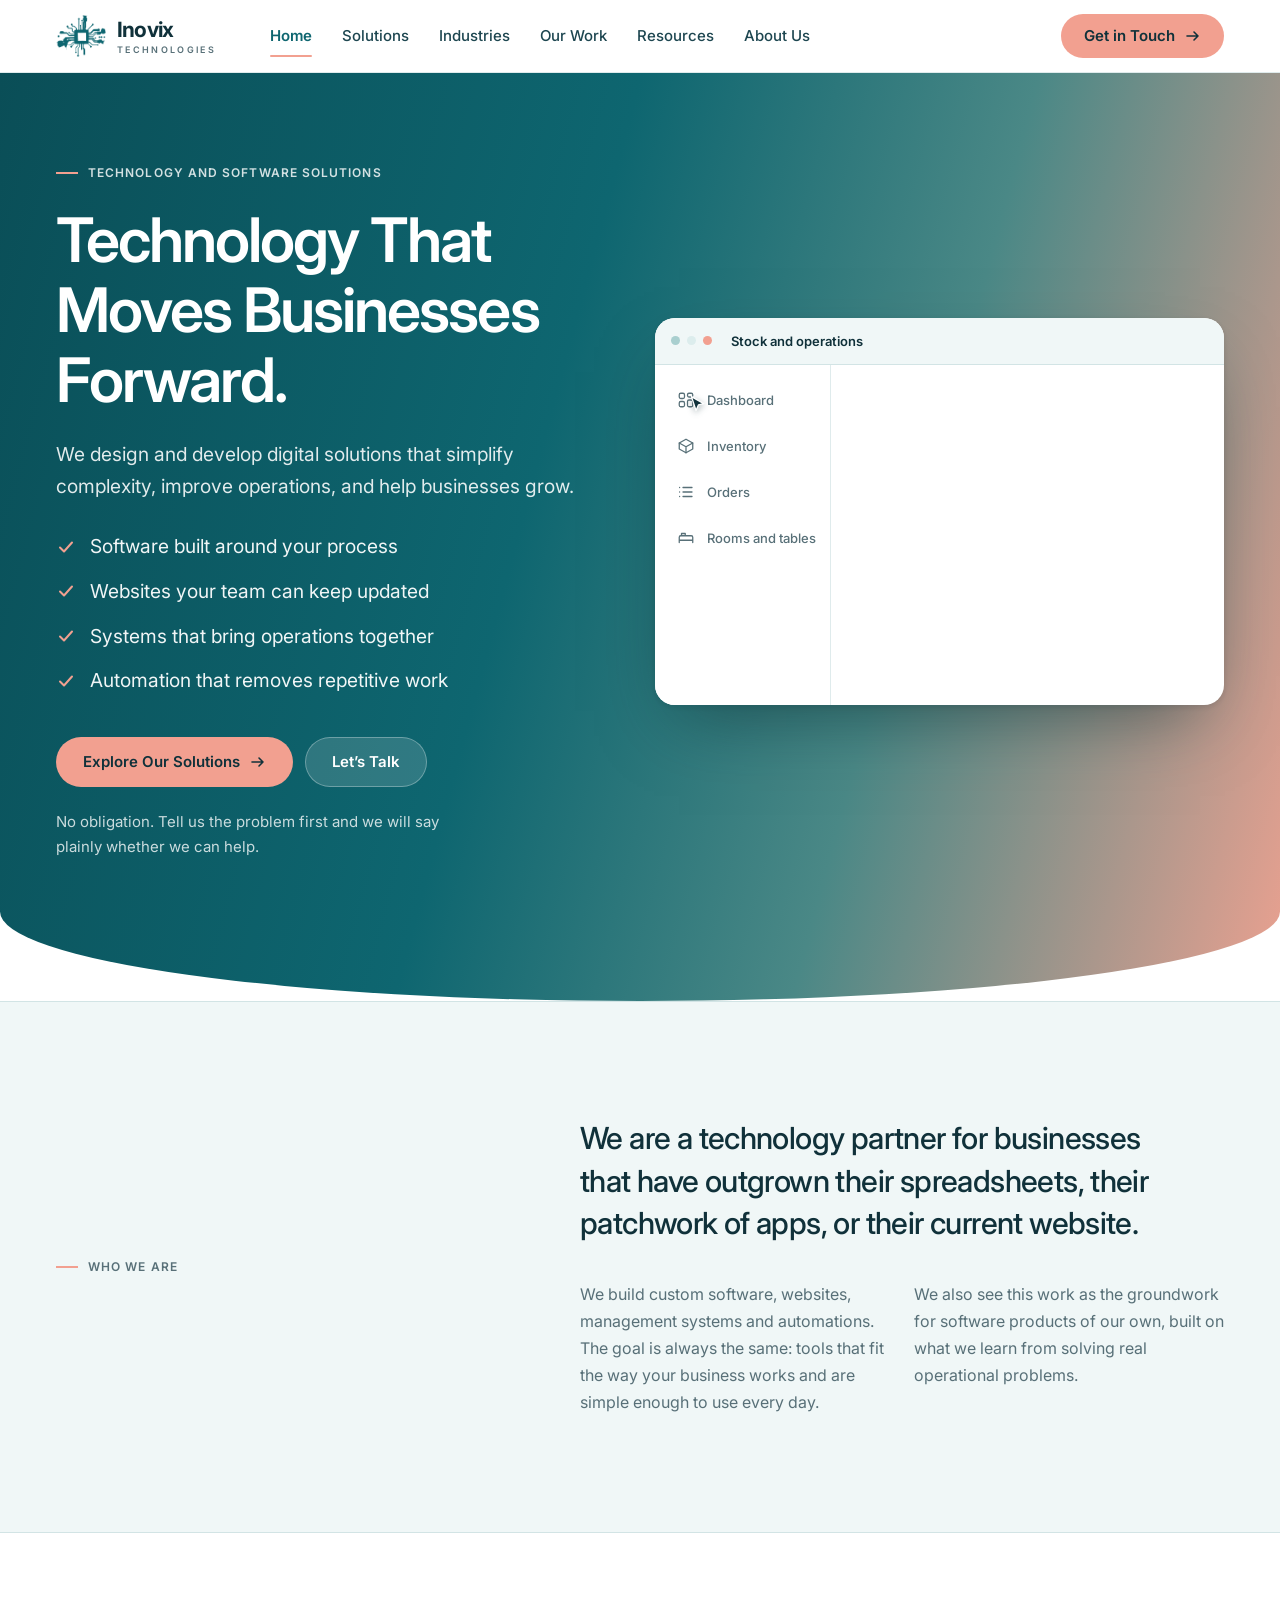
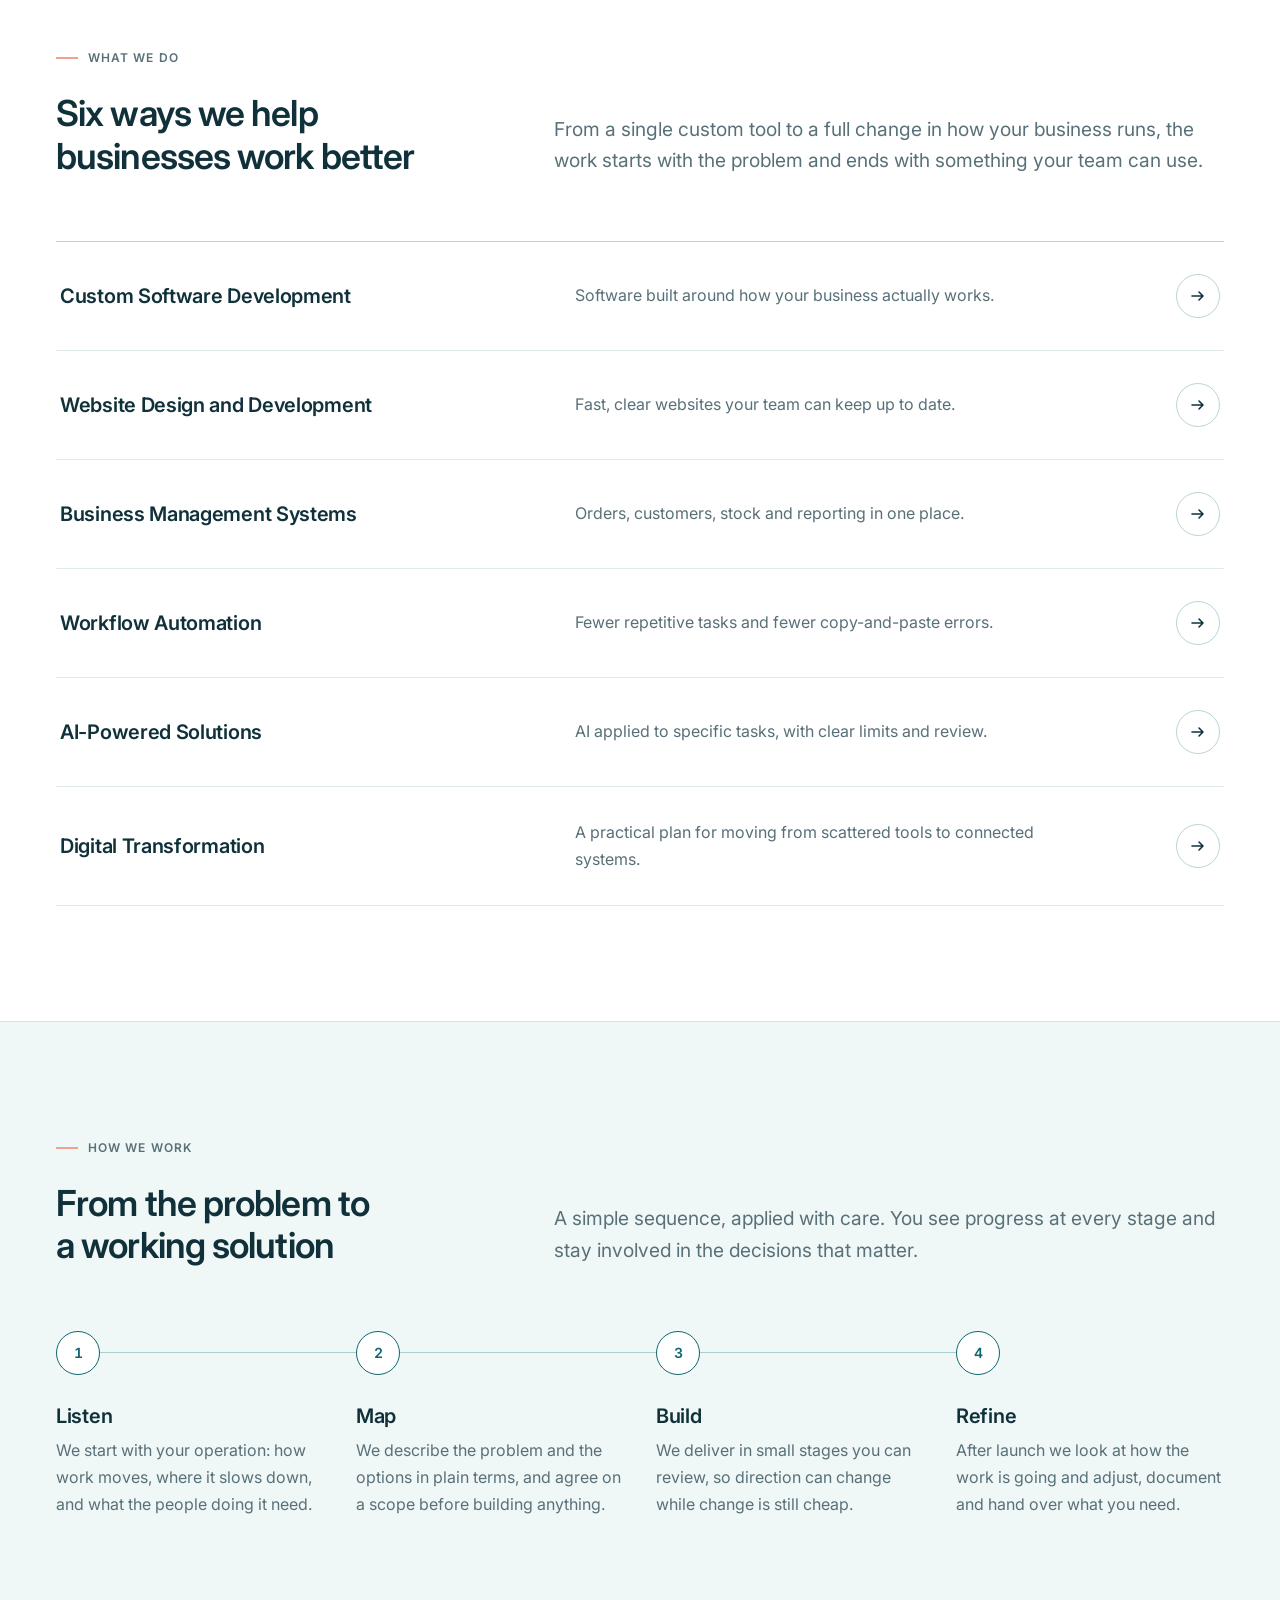
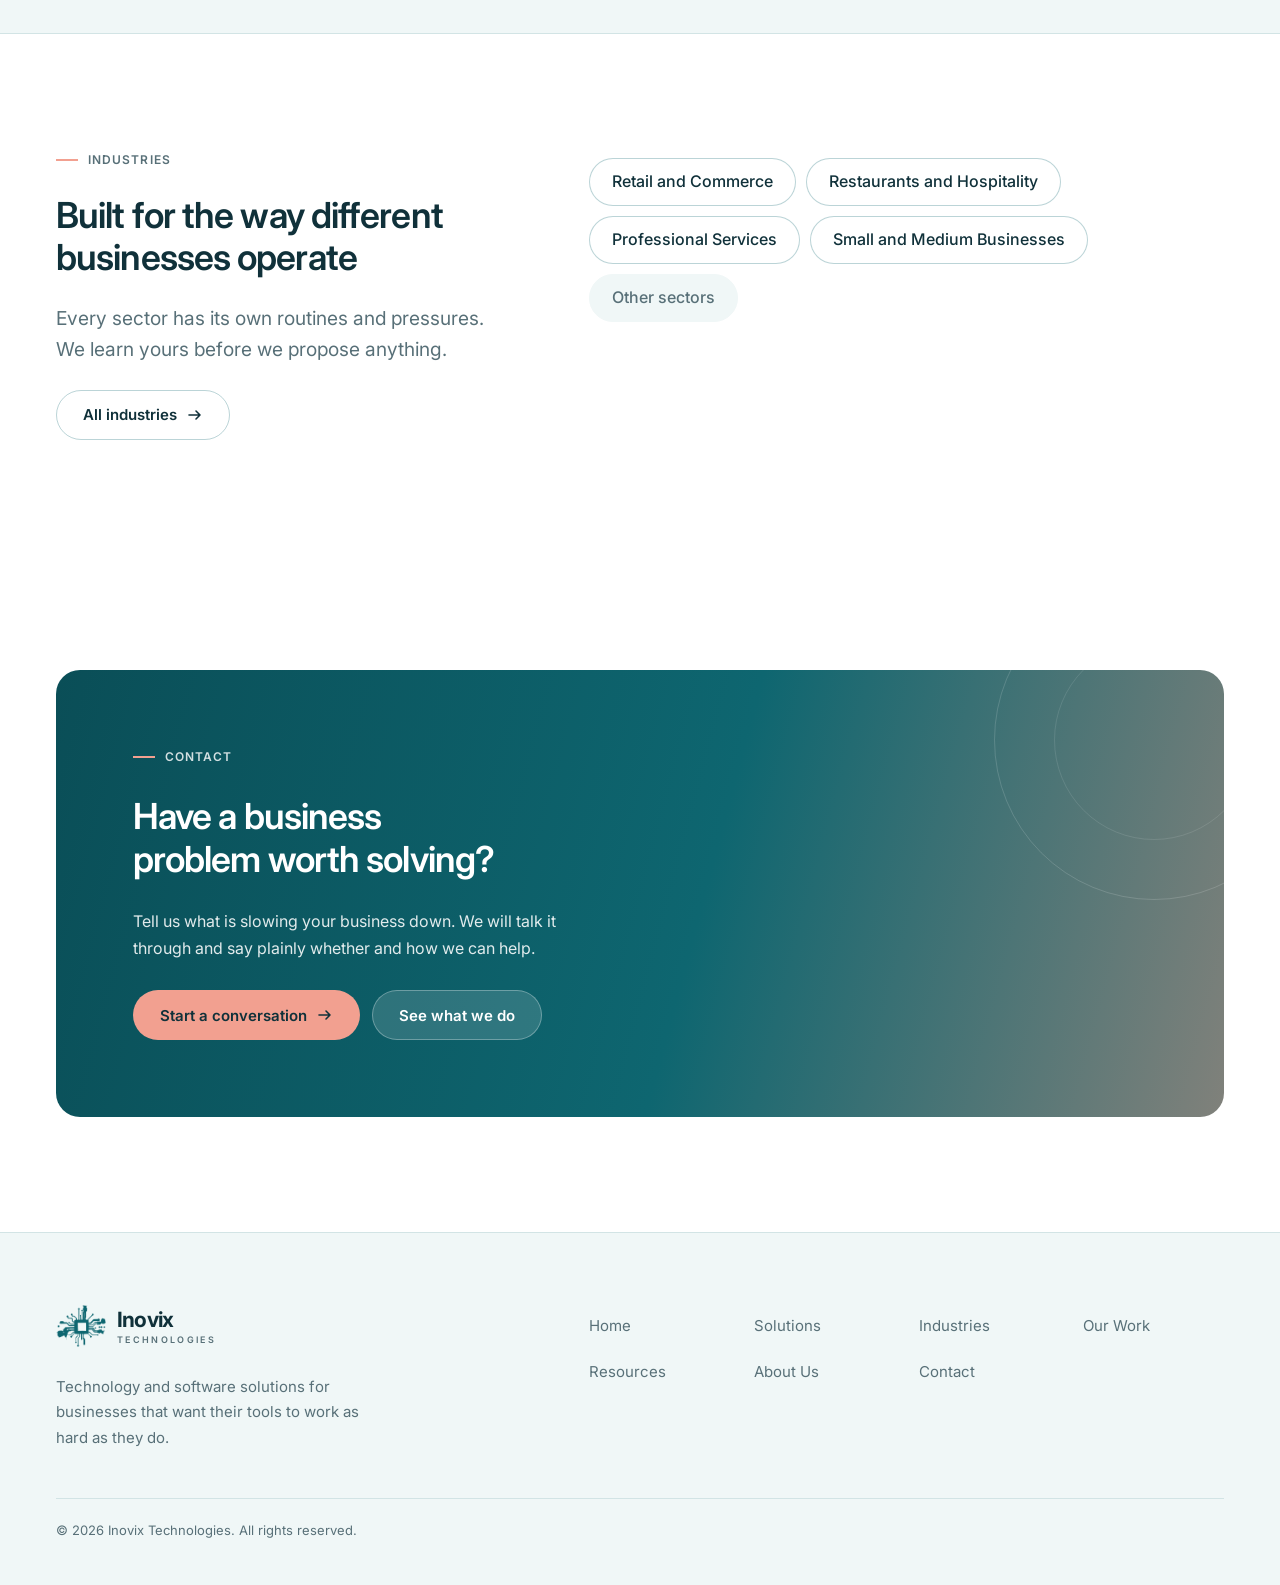
==== index.html @ cc23829c "Add files via upload" ====
<!doctype html><html><head><meta charset=utf8><meta name=viewport content="width=device-width,initial-scale=1,viewport-fit=cover"><style>:root{color-scheme:light;box-sizing:border-box;padding-top:env(safe-area-inset-top,0px);padding-bottom:env(safe-area-inset-bottom,0px)}html{scroll-padding-top:env(safe-area-inset-top,0px)}body{margin:0;padding:0;font:14px -apple-system,BlinkMacSystemFont,sans-serif;background:#fff;color:#000}img{max-width:100%}[hidden]:not([hidden=until-found i]){display:none!important}</style></head><body>
<title>Inovix Technologies</title>
<meta name="claude:viewport-fit-sides" content="cover">
<meta name="description" content="Custom software, websites, management systems and automation that help businesses simplify operations and grow.">
<link rel="stylesheet" href="https://fonts.googleapis.com/css2?family=Inter:wght@400;500;600&display=swap">
<link rel="stylesheet" href="styles.css">
<a class="skip" href="#main">Skip to content</a>
<header class="site-head">
  <div class="bar"><a class="brand" href="index.html" aria-label="Inovix Technologies, home"><img class="brand-mark" src="logo.png" alt="" height="40"><span class="brand-text"><span class="brand-name">Inovix</span><span class="brand-sub">Technologies</span></span></a>
    <nav class="nav-links" aria-label="Main"><ul style="display:contents;list-style:none;margin:0;padding:0"><li style="display:block"><a href="index.html" aria-current="page">Home</a></li><li style="display:block"><a href="solutions.html">Solutions</a></li><li style="display:block"><a href="industries.html">Industries</a></li><li style="display:block"><a href="work.html">Our Work</a></li><li style="display:block"><a href="resources.html">Resources</a></li><li style="display:block"><a href="about.html">About Us</a></li></ul></nav>
    <div class="actions"><a class="btn btn-primary" href="contact.html">Get in Touch <svg viewBox="0 0 16 16" fill="none" stroke="currentColor" stroke-width="1.6" stroke-linecap="round" stroke-linejoin="round" aria-hidden="true"><path d="M2 8h11M9 4l4 4-4 4"/></svg></a>
    <button class="burger" id="menu-btn" type="button" aria-expanded="false" aria-controls="menu-panel" aria-label="Open menu"><span class="ln"><i></i><i></i><i></i></span></button></div>
  </div>
</header>
<div class="mpanel" id="menu-panel">
  <nav aria-label="Mobile"><a class="link" href="index.html" aria-current="page">Home</a><a class="link" href="solutions.html">Solutions</a><a class="link" href="industries.html">Industries</a><a class="link" href="work.html">Our Work</a><a class="link" href="resources.html">Resources</a><a class="link" href="about.html">About Us</a><a class="link" href="contact.html">Contact</a></nav>
  <a class="btn btn-primary" href="contact.html">Get in Touch <svg viewBox="0 0 16 16" fill="none" stroke="currentColor" stroke-width="1.6" stroke-linecap="round" stroke-linejoin="round" aria-hidden="true"><path d="M2 8h11M9 4l4 4-4 4"/></svg></a>
</div>
<main id="main">
<section class="hero"><div class="wrap"><div class="hero-grid">
  <div><span class="eyebrow">Technology and software solutions</span>
  <h1>Technology That Moves Businesses Forward.</h1>
  <p class="lead">We design and develop digital solutions that simplify complexity, improve operations, and help businesses grow.</p>
  <ul class="checks"><li><svg viewBox="0 0 20 20" aria-hidden="true"><path d="M4 10.5l4 4 8-9"/></svg>Software built around your process</li><li><svg viewBox="0 0 20 20" aria-hidden="true"><path d="M4 10.5l4 4 8-9"/></svg>Websites your team can keep updated</li><li><svg viewBox="0 0 20 20" aria-hidden="true"><path d="M4 10.5l4 4 8-9"/></svg>Systems that bring operations together</li><li><svg viewBox="0 0 20 20" aria-hidden="true"><path d="M4 10.5l4 4 8-9"/></svg>Automation that removes repetitive work</li></ul>
  <div class="btn-row"><a class="btn btn-primary" href="solutions.html">Explore Our Solutions <svg viewBox="0 0 16 16" fill="none" stroke="currentColor" stroke-width="1.6" stroke-linecap="round" stroke-linejoin="round" aria-hidden="true"><path d="M2 8h11M9 4l4 4-4 4"/></svg></a><a class="btn btn-ghost" href="contact.html">Let&rsquo;s Talk</a></div>
  <p class="hero-note">No obligation. Tell us the problem first and we will say plainly whether we can help.</p></div>
  <div class="visual" role="img" aria-label="Animated inventory console for a restaurant or hotel, with a mouse pointer moving between dashboard, inventory, orders and rooms pages">
 <div class="app" aria-hidden="true"><div class="pw-top"><i></i><i></i><i></i><b>Stock and operations</b></div>
 <div class="pw-body"><nav class="snav"><div class="ni"><i class="hl"></i><svg viewBox="0 0 24 24" aria-hidden="true"><rect x="3" y="3" width="7" height="7" rx="2"/><rect x="14" y="3" width="7" height="5" rx="2"/><rect x="3" y="14" width="7" height="7" rx="2"/><rect x="14" y="12" width="7" height="9" rx="2"/></svg><span>Dashboard</span></div><div class="ni"><i class="hl"></i><svg viewBox="0 0 24 24" aria-hidden="true"><path d="M3 8l9-5 9 5v8l-9 5-9-5z"/><path d="M3 8l9 5 9-5M12 13v8"/></svg><span>Inventory</span></div><div class="ni"><i class="hl"></i><svg viewBox="0 0 24 24" aria-hidden="true"><path d="M8 6h12M8 12h12M8 18h12"/><path d="M3.5 6h.01M3.5 12h.01M3.5 18h.01"/></svg><span>Orders</span></div><div class="ni"><i class="hl"></i><svg viewBox="0 0 24 24" aria-hidden="true"><path d="M3 18v-7a2 2 0 012-2h14a2 2 0 012 2v7M3 15h18M6 9V6h5v3"/></svg><span>Rooms and tables</span></div></nav>
  <div class="stage">
   <section class="vw v1"><span class="vt">Today</span><div class="stats"><div class="st"><b>6</b><span>Low stock</span></div><div class="st"><b>18</b><span>Open orders</span></div><div class="st"><b>72%</b><span>Occupancy</span></div></div><span class="vt">Stock used this week</span><div class="bars"><i style="--h:45%"></i><i style="--h:62%"></i><i style="--h:38%"></i><i style="--h:70%"></i><i style="--h:85%"></i><i style="--h:95%"></i><i style="--h:60%"></i></div><div class="days"><span>M</span><span>T</span><span>W</span><span>T</span><span>F</span><span>S</span><span>S</span></div></section>
   <section class="vw v2"><div class="tbl"><div class="tr h"><span>Item</span><span>Stock level</span><span style="text-align:right">Status</span></div><div class="tr"><span class="nm">Tomatoes<small>Kitchen</small></span><span class="meter"><i style="--w:78%"></i></span><span class="st-cell"><span class="pill ok">In stock</span></span></div><div class="tr"><span class="nm">Olive oil<small>Kitchen</small></span><span class="meter"><i style="--w:54%"></i></span><span class="st-cell"><span class="pill ok">In stock</span></span></div><div class="tr"><span class="nm">Coffee beans<small>Bar</small></span><span class="meter low"><i style="--w:18%"></i></span><span class="st-cell"><span class="pill lo">Low</span><span class="pill dn">Ordered</span></span></div><div class="tr"><span class="nm">Bed linen<small>Housekeeping</small></span><span class="meter"><i style="--w:66%"></i></span><span class="st-cell"><span class="pill ok">In stock</span></span></div><div class="tr"><span class="nm">Towels<small>Housekeeping</small></span><span class="meter"><i style="--w:41%"></i></span><span class="st-cell"><span class="pill ok">In stock</span></span></div></div></section>
   <section class="vw v3"><span class="vt">Purchase orders</span><div class="po"><b>Fresh produce</b><span class="pill ok">Delivered</span><span class="meter"><i style="--w:100%"></i></span></div><div class="po"><b>Linen service</b><span class="pill lo">On the way</span><span class="meter low"><i style="--w:60%"></i></span></div><div class="po"><b>Bar supplies</b><span class="pill ok">Draft</span><span class="meter"><i style="--w:20%"></i></span></div></section>
   <section class="vw v4"><span class="vt">Rooms and tables</span><div class="legend"><span><i class="f"></i>Free</span><span><i class="o"></i>Occupied</span><span><i class="c"></i>Cleaning</span></div><span class="vt" style="margin-top:4px">Tables</span><div class="cells"><span class="cl o">T1</span><span class="cl f">T2</span><span class="cl o">T3</span><span class="cl f flip">T4</span><span class="cl c">T5</span><span class="cl f">T6</span></div><span class="vt">Rooms</span><div class="cells"><span class="cl o">101</span><span class="cl o">102</span><span class="cl f">103</span><span class="cl c">104</span><span class="cl o">105</span><span class="cl f">106</span></div></section>
  </div><span class="cursor"><svg viewBox="0 0 22 22"><path d="M3 2l15 8.5-6.5 1.6L8.6 19z" fill="#10313A" stroke="#fff" stroke-width="1.6" stroke-linejoin="round"/></svg></span></div></div>
</div>
</div></div></section>

<section class="section band"><div class="wrap statement">
  <span class="eyebrow">Who we are</span>
  <div class="stack" style="gap:36px">
    <p class="big">We are a technology partner for businesses that have outgrown their spreadsheets, their patchwork of apps, or their current website.</p>
    <div class="cols"><p class="muted">We build custom software, websites, management systems and automations. The goal is always the same: tools that fit the way your business works and are simple enough to use every day.</p>
    <p class="muted">We also see this work as the groundwork for software products of our own, built on what we learn from solving real operational problems.</p></div>
  </div>
</div></section>

<section class="section"><div class="wrap">
  <div class="sec-head"><div class="stack"><span class="eyebrow">What we do</span><h2>Six ways we help businesses work better</h2></div>
  <p class="lead">From a single custom tool to a full change in how your business runs, the work starts with the problem and ends with something your team can use.</p></div>
  <ul class="svc"><li><a href="solutions.html"><h3>Custom Software Development</h3><p>Software built around how your business actually works.</p><span class="arr"><svg viewBox="0 0 16 16" fill="none" stroke="currentColor" stroke-width="1.6" stroke-linecap="round" stroke-linejoin="round" aria-hidden="true"><path d="M2 8h11M9 4l4 4-4 4"/></svg></span></a></li><li><a href="solutions.html"><h3>Website Design and Development</h3><p>Fast, clear websites your team can keep up to date.</p><span class="arr"><svg viewBox="0 0 16 16" fill="none" stroke="currentColor" stroke-width="1.6" stroke-linecap="round" stroke-linejoin="round" aria-hidden="true"><path d="M2 8h11M9 4l4 4-4 4"/></svg></span></a></li><li><a href="solutions.html"><h3>Business Management Systems</h3><p>Orders, customers, stock and reporting in one place.</p><span class="arr"><svg viewBox="0 0 16 16" fill="none" stroke="currentColor" stroke-width="1.6" stroke-linecap="round" stroke-linejoin="round" aria-hidden="true"><path d="M2 8h11M9 4l4 4-4 4"/></svg></span></a></li><li><a href="solutions.html"><h3>Workflow Automation</h3><p>Fewer repetitive tasks and fewer copy-and-paste errors.</p><span class="arr"><svg viewBox="0 0 16 16" fill="none" stroke="currentColor" stroke-width="1.6" stroke-linecap="round" stroke-linejoin="round" aria-hidden="true"><path d="M2 8h11M9 4l4 4-4 4"/></svg></span></a></li><li><a href="solutions.html"><h3>AI-Powered Solutions</h3><p>AI applied to specific tasks, with clear limits and review.</p><span class="arr"><svg viewBox="0 0 16 16" fill="none" stroke="currentColor" stroke-width="1.6" stroke-linecap="round" stroke-linejoin="round" aria-hidden="true"><path d="M2 8h11M9 4l4 4-4 4"/></svg></span></a></li><li><a href="solutions.html"><h3>Digital Transformation</h3><p>A practical plan for moving from scattered tools to connected systems.</p><span class="arr"><svg viewBox="0 0 16 16" fill="none" stroke="currentColor" stroke-width="1.6" stroke-linecap="round" stroke-linejoin="round" aria-hidden="true"><path d="M2 8h11M9 4l4 4-4 4"/></svg></span></a></li></ul>
</div></section>

<section class="section band"><div class="wrap">
  <div class="sec-head"><div class="stack"><span class="eyebrow">How we work</span><h2>From the problem to a working solution</h2></div>
  <p class="lead">A simple sequence, applied with care. You see progress at every stage and stay involved in the decisions that matter.</p></div>
  <ol class="steps" style="margin:0;padding:0;list-style:none"><li class="step"><span class="n">1</span><div><h3>Listen</h3><p>We start with your operation: how work moves, where it slows down, and what the people doing it need.</p></div></li><li class="step"><span class="n">2</span><div><h3>Map</h3><p>We describe the problem and the options in plain terms, and agree on a scope before building anything.</p></div></li><li class="step"><span class="n">3</span><div><h3>Build</h3><p>We deliver in small stages you can review, so direction can change while change is still cheap.</p></div></li><li class="step"><span class="n">4</span><div><h3>Refine</h3><p>After launch we look at how the work is going and adjust, document and hand over what you need.</p></div></li></ol>
</div></section>

<section class="section"><div class="wrap ind">
  <div class="stack"><span class="eyebrow">Industries</span><h2>Built for the way different businesses operate</h2>
  <p class="lead">Every sector has its own routines and pressures. We learn yours before we propose anything.</p>
  <div><a class="btn btn-ghost" href="industries.html">All industries <svg viewBox="0 0 16 16" fill="none" stroke="currentColor" stroke-width="1.6" stroke-linecap="round" stroke-linejoin="round" aria-hidden="true"><path d="M2 8h11M9 4l4 4-4 4"/></svg></a></div></div>
  <div class="chips" style="padding-top:8px">
    <a class="chip" href="industries.html">Retail and Commerce</a><a class="chip" href="industries.html">Restaurants and Hospitality</a>
    <a class="chip" href="industries.html">Professional Services</a><a class="chip" href="industries.html">Small and Medium Businesses</a>
    <a class="chip alt" href="industries.html">Other sectors</a></div>
</div></section>

<section class="section"><div class="wrap"><div class="cta">
  <span class="eyebrow">Contact</span><h2>Have a business problem worth solving?</h2><p>Tell us what is slowing your business down. We will talk it through and say plainly whether and how we can help.</p>
  <div class="btn-row"><a class="btn btn-primary" href="contact.html">Start a conversation <svg viewBox="0 0 16 16" fill="none" stroke="currentColor" stroke-width="1.6" stroke-linecap="round" stroke-linejoin="round" aria-hidden="true"><path d="M2 8h11M9 4l4 4-4 4"/></svg></a><a class="btn btn-ghost" href="solutions.html">See what we do</a></div>
</div></div></section>
</main>
<footer class="foot"><div class="wrap">
  <div class="foot-grid">
    <div><a class="brand" href="index.html" aria-label="Inovix Technologies, home"><img class="brand-mark" src="logo.png" alt="" height="40"><span class="brand-text"><span class="brand-name">Inovix</span><span class="brand-sub">Technologies</span></span></a><p>Technology and software solutions for businesses that want their tools to work as hard as they do.</p></div>
    <nav aria-label="Footer"><ul><li><a href="index.html">Home</a></li><li><a href="solutions.html">Solutions</a></li><li><a href="industries.html">Industries</a></li><li><a href="work.html">Our Work</a></li><li><a href="resources.html">Resources</a></li><li><a href="about.html">About Us</a></li><li><a href="contact.html">Contact</a></li></ul></nav>
  </div>
  <div class="legal">&copy; 2026 Inovix Technologies. All rights reserved.</div>
</div></footer>
<script src="app.js"></script>

</body></html>
---- styles.css ----
/* Design tokens */
:root{
  --white:#FFFFFF; --blush:#F0F7F7; --pink:#DCEDED; --rose:#A9CFCF;
  --teal:#0E6670; --teal-deep:#0A4E57; --coral:#F2A090; --coral-deep:#EA8D79;
  --ink:#10313A; --grey:#587078; --ink-soft:#1D4650;
  --line:rgba(14,102,112,.13); --line-strong:rgba(14,102,112,.28);
  --r-sm:12px; --r-md:20px; --r-lg:28px; --pill:999px;
  --shadow:0 1px 2px rgba(16,49,58,.04),0 12px 32px -12px rgba(16,49,58,.08);
  --font:"Inter","Helvetica Neue",Helvetica,Arial,sans-serif;
  --gutter:max(16px,env(safe-area-inset-left,0px));
  --gutter-r:max(16px,env(safe-area-inset-right,0px));
  --ease:cubic-bezier(.2,.7,.2,1);
  color-scheme:light;
}
*,*::before,*::after{box-sizing:border-box}
html{scroll-behavior:smooth;-webkit-text-size-adjust:100%}
body{margin:0;background:var(--white);color:var(--ink);font-family:var(--font);font-size:1rem;line-height:1.7;font-weight:400;-webkit-font-smoothing:antialiased;text-rendering:optimizeLegibility}
img,svg{max-width:100%}
h1,h2,h3,h4{margin:0;font-weight:600;line-height:1.14;letter-spacing:-.025em;text-wrap:balance}
h1{font-size:clamp(2.25rem,4.4vw,3.6rem);letter-spacing:-.032em}
h2{font-size:clamp(1.65rem,2.8vw,2.4rem)}
h3{font-size:1.25rem;letter-spacing:-.015em;line-height:1.3}
p{margin:0}
a{color:inherit}
ul{margin:0;padding:0;list-style:none}
:focus-visible{outline:2px solid var(--ink);outline-offset:3px;border-radius:6px}
.skip{position:absolute;left:16px;top:-60px;background:var(--ink);color:#fff;padding:10px 16px;border-radius:var(--pill);z-index:100;text-decoration:none;font-size:.9rem}
.skip:focus{top:12px}

/* Layout helpers */
.wrap{max-width:1244px;margin-inline:auto;padding-left:var(--gutter);padding-right:var(--gutter-r)}
.section{padding-block:clamp(56px,8vw,112px)}
.band{background:var(--blush)}
.eyebrow{font-size:.75rem;font-weight:600;letter-spacing:.09em;text-transform:uppercase;color:var(--grey);display:flex;align-items:center;gap:10px}
.eyebrow::before{content:"";width:18px;height:1px;background:var(--rose)}
.lead{font-size:clamp(1.0625rem,1.5vw,1.25rem);color:var(--grey);line-height:1.6;max-width:56ch}
.muted{color:var(--grey)}
.stack{display:flex;flex-direction:column;gap:20px}

/* Buttons */
.btn{display:inline-flex;align-items:center;justify-content:center;gap:10px;min-height:48px;padding:0 24px;border-radius:var(--pill);font:inherit;font-size:.9375rem;font-weight:600;text-decoration:none;border:1px solid transparent;cursor:pointer;transition:background .2s,transform .15s var(--ease),border-color .2s,box-shadow .2s}
.btn svg{width:16px;height:16px;transition:transform .25s var(--ease)}
.btn:hover svg{transform:translateX(3px)}
.btn:active{transform:scale(.98)}
.btn-primary{background:var(--coral);color:var(--ink)}
.btn-primary:hover{background:var(--coral-deep)}
.btn-ghost{background:transparent;color:var(--ink);border-color:var(--line-strong)}
.btn-ghost:hover{background:var(--pink);border-color:var(--pink)}
.btn-row{display:flex;flex-wrap:wrap;gap:12px}

/* Logo placeholder: replace .logo-slot contents with an <img> or inline SVG */
.brand{display:inline-flex;align-items:center;text-decoration:none}
.logo-slot{display:inline-flex;align-items:center;justify-content:center;width:132px;height:40px;border:1px dashed var(--rose);border-radius:var(--r-sm);background:var(--blush)}
.logo-slot span{width:46px;height:6px;border-radius:3px;background:var(--rose)}
.logo-slot img,.logo-slot svg{max-height:100%;max-width:100%}

/* Site header: sticky, standard top bar */
body::before{content:"";position:fixed;inset:0 0 auto;height:env(safe-area-inset-top,0px);z-index:70;background:var(--white)}
.site-head{position:sticky;top:env(safe-area-inset-top,0px);z-index:60;background:rgba(255,255,255,.94);-webkit-backdrop-filter:saturate(1.4) blur(14px);backdrop-filter:saturate(1.4) blur(14px);border-bottom:1px solid var(--line)}
.bar{display:flex;align-items:center;gap:24px;height:72px;max-width:1200px;margin-inline:auto;padding-left:var(--gutter);padding-right:var(--gutter-r)}
.brand{flex:none}
.bar .logo-slot{width:128px;height:38px}
.nav-links{display:none}
.actions{display:flex;align-items:center;gap:10px;margin-left:auto}
.actions .btn{display:none;min-height:44px;padding:0 22px}
.nav-links a{position:relative;display:block;padding:10px 14px;border-radius:var(--r-sm);font-size:.9375rem;font-weight:500;text-decoration:none;color:var(--ink-soft);transition:color .2s,background .2s}
.nav-links a:hover{color:var(--ink);background:var(--blush)}
.nav-links a[aria-current="page"]{color:var(--teal);font-weight:600}
.nav-links a[aria-current="page"]::after{content:"";position:absolute;left:14px;right:14px;bottom:2px;height:2px;border-radius:2px;background:var(--coral)}
.burger{width:44px;height:44px;border-radius:var(--r-sm);border:1px solid var(--line-strong);background:var(--white);display:inline-flex;align-items:center;justify-content:center;cursor:pointer;color:var(--ink);transition:background .2s}
.burger:hover{background:var(--blush)}
.burger .ln{position:relative;width:18px;height:12px}
.burger .ln i{position:absolute;left:0;right:0;height:1.5px;background:currentColor;border-radius:2px;transition:transform .3s var(--ease),top .3s var(--ease),opacity .2s}
.burger .ln i:nth-child(1){top:0}.burger .ln i:nth-child(2){top:5.25px}.burger .ln i:nth-child(3){top:10.5px}
.burger[aria-expanded="true"] .ln i:nth-child(1){top:5.25px;transform:rotate(45deg)}
.burger[aria-expanded="true"] .ln i:nth-child(2){opacity:0}
.burger[aria-expanded="true"] .ln i:nth-child(3){top:5.25px;transform:rotate(-45deg)}
.mpanel{position:fixed;left:0;right:0;top:calc(73px + env(safe-area-inset-top,0px));bottom:0;z-index:55;background:var(--white);padding:8px var(--gutter-r) calc(24px + env(safe-area-inset-bottom,0px)) var(--gutter);overflow-y:auto;visibility:hidden;opacity:0;transform:translateY(-8px);transition:opacity .25s,transform .3s var(--ease),visibility 0s .3s}
.mpanel.open{visibility:visible;opacity:1;transform:none;transition:opacity .25s,transform .3s var(--ease)}
.mpanel a.link{display:flex;align-items:center;justify-content:space-between;min-height:58px;font-size:1.1875rem;font-weight:500;letter-spacing:-.01em;text-decoration:none;border-bottom:1px solid var(--line)}
.mpanel a.link[aria-current="page"]{font-weight:600;color:var(--teal)}
.mpanel a.link[aria-current="page"]::after{content:"";width:8px;height:8px;border-radius:50%;background:var(--coral)}
.mpanel .btn{width:100%;margin-top:24px;min-height:54px}
@media(min-width:960px){
  .nav-links{display:flex;gap:2px;margin-left:16px}
  .actions .btn{display:inline-flex}
  .burger,.mpanel{display:none}
}
body.lock{overflow:hidden}

/* Hero */
.hero{padding-block:clamp(40px,6vw,88px) clamp(48px,6vw,96px)}
.hero-grid{display:grid;gap:56px;align-items:center}
@media(min-width:960px){.hero-grid{grid-template-columns:minmax(0,1fr) minmax(0,1.08fr);gap:64px}}
.hero h1{margin-block:20px 22px;max-width:15ch}
.hero .lead{margin-bottom:34px}
@keyframes rise{from{opacity:0;transform:translateY(14px)}to{opacity:1;transform:none}}
.hero .eyebrow,.hero h1,.hero .lead,.hero .btn-row{animation:rise .7s var(--ease) both}
.hero h1{animation-delay:.06s}.hero .lead{animation-delay:.12s}.hero .btn-row{animation-delay:.18s}
.hero .visual{animation:rise .9s var(--ease) .15s both}
@media(prefers-reduced-motion:reduce){*,*::before,*::after{animation:none!important;transition:none!important;scroll-behavior:auto!important}}

/* Hero visual: software window + connected systems */
.win-top{display:flex;align-items:center;gap:7px;padding:12px 16px;border-bottom:1px solid var(--line);background:var(--blush)}
.win-top i{width:9px;height:9px;border-radius:50%;background:var(--rose)}
.win-top i:nth-child(2){opacity:.6}.win-top i:nth-child(3){opacity:.35}
.win-top b{margin-left:14px;height:8px;width:110px;border-radius:4px;background:var(--pink)}
.sk{display:block;height:8px;border-radius:4px;background:var(--pink)}
.sk.s{width:60%}.sk.m{width:80%}.sk.l{width:100%}.sk.on{background:var(--rose);width:70%}

/* Home: statement */
.statement{display:grid;gap:36px}
@media(min-width:960px){.statement{grid-template-columns:minmax(0,5fr) minmax(0,7fr);gap:80px}}
.statement p.big{font-size:clamp(1.35rem,2.4vw,1.9rem);line-height:1.4;letter-spacing:-.02em;font-weight:500;max-width:30ch}
.statement .cols{display:grid;gap:24px}
@media(min-width:640px){.statement .cols{grid-template-columns:1fr 1fr}}

/* Home: service rows */
.sec-head{display:grid;gap:18px;margin-bottom:clamp(32px,4vw,56px)}
@media(min-width:960px){.sec-head{grid-template-columns:minmax(0,5fr) minmax(0,7fr);gap:80px;align-items:end}}
.svc{border-top:1px solid var(--line-strong)}
.svc a{display:grid;grid-template-columns:1fr auto;gap:8px 24px;align-items:center;padding:26px 4px;border-bottom:1px solid var(--line);text-decoration:none;transition:background .25s,padding .3s var(--ease)}
.svc a:hover{background:var(--blush);padding-inline:20px}
.svc h3{grid-column:1}
.svc p{grid-column:1;color:var(--grey);max-width:60ch;font-size:1rem}
.svc .arr{grid-column:2;grid-row:1/3;width:44px;height:44px;border-radius:50%;border:1px solid var(--line-strong);display:flex;align-items:center;justify-content:center;transition:background .25s,border-color .25s}
.svc a:hover .arr{background:var(--pink);border-color:var(--pink)}
.svc .arr svg{width:16px;height:16px}
@media(min-width:960px){.svc a{grid-template-columns:minmax(0,5fr) minmax(0,6fr) auto;gap:0 80px;padding-block:30px}.svc h3,.svc p{grid-column:auto}.svc .arr{grid-column:3;grid-row:auto}}

/* Home: approach (an actual sequence) */
.steps{display:grid;gap:0;position:relative}
.step{display:grid;grid-template-columns:44px 1fr;gap:20px;padding-bottom:36px;position:relative}
.step:last-child{padding-bottom:0}
.step::before{content:"";position:absolute;left:21px;top:44px;bottom:0;width:1px;background:var(--rose)}
.step:last-child::before{display:none}
.step .n{width:44px;height:44px;border-radius:50%;background:var(--white);border:1px solid var(--rose);display:flex;align-items:center;justify-content:center;font-size:.875rem;font-weight:600;font-variant-numeric:tabular-nums}
.step h3{margin:8px 0 8px}.step p{color:var(--grey);font-size:1rem}
@media(min-width:960px){
  .steps{grid-template-columns:repeat(4,1fr);gap:32px}
  .step{grid-template-columns:1fr;gap:20px;padding:0}
  .step::before{left:44px;right:-32px;top:21px;bottom:auto;width:auto;height:1px}
}
@media(min-width:640px) and (max-width:959px){.steps{grid-template-columns:1fr 1fr;column-gap:40px}}

/* Home: industries overview */
.ind{display:grid;gap:40px}
@media(min-width:960px){.ind{grid-template-columns:minmax(0,5fr) minmax(0,7fr);gap:80px;align-items:start}}
.chips{display:flex;flex-wrap:wrap;gap:10px}
.chip{display:inline-flex;align-items:center;min-height:48px;padding:0 22px;border-radius:var(--pill);border:1px solid var(--line-strong);background:var(--white);font-size:1rem;font-weight:500;text-decoration:none;transition:background .2s,border-color .2s,transform .2s var(--ease)}
.chip:hover{background:var(--pink);border-color:var(--pink);transform:translateY(-1px)}
.chip.alt{background:var(--blush);border-color:var(--blush);color:var(--grey)}

/* CTA panel */
.cta{background:var(--pink);border-radius:var(--r-lg);padding:clamp(36px,6vw,80px);display:grid;gap:28px;position:relative;overflow:hidden}
.cta::after{content:"";position:absolute;right:-90px;top:-90px;width:320px;height:320px;border-radius:50%;border:1px solid var(--rose);opacity:.7;pointer-events:none}
.cta::before{content:"";position:absolute;right:-30px;top:-30px;width:200px;height:200px;border-radius:50%;border:1px solid var(--rose);opacity:.5;pointer-events:none}
.cta h2{max-width:20ch;position:relative}.cta p{color:var(--ink-soft);max-width:48ch;position:relative}.cta .btn-row{position:relative}
.cta .btn-ghost{border-color:var(--rose)}
.cta .btn-ghost:hover{background:var(--white);border-color:var(--white)}

/* Inner page header */
.page-head{padding-block:clamp(48px,7vw,104px) clamp(36px,5vw,72px);border-bottom:1px solid var(--line)}
.page-head h1{margin-block:18px 22px;max-width:18ch;animation:rise .7s var(--ease) both}
.page-head .lead{animation:rise .7s var(--ease) .08s both}
.page-head .eyebrow{animation:rise .7s var(--ease) both}

/* Solutions */
.sol{display:grid;gap:28px;padding-block:clamp(40px,5vw,72px);border-bottom:1px solid var(--line)}
.sol:last-of-type{border-bottom:0}
.sol .t{display:flex;flex-direction:column;gap:16px}
.glyph{width:56px;height:56px;border-radius:16px;background:var(--pink);display:flex;align-items:center;justify-content:center}
.glyph svg{width:26px;height:26px;stroke:var(--ink);fill:none;stroke-width:1.5;stroke-linecap:round;stroke-linejoin:round}
.sol dl{margin:0;display:grid;gap:24px}
.sol dt{font-size:.75rem;font-weight:600;letter-spacing:.09em;text-transform:uppercase;color:var(--grey);margin-bottom:8px}
.sol dd{margin:0;font-size:1.0625rem;line-height:1.6}
@media(min-width:960px){
  .sol{grid-template-columns:minmax(0,4fr) minmax(0,8fr);gap:80px}
  .sol .t{position:sticky;top:48px;align-self:start}
  .sol dl{grid-template-columns:1fr 1fr}
  .sol dl>div:first-child{grid-column:1/-1;padding-bottom:24px;border-bottom:1px solid var(--line)}
}
.note{display:grid;gap:20px;align-items:center}
@media(min-width:960px){.note{grid-template-columns:1fr auto;gap:60px}}

/* Industries */
.indrow{display:grid;gap:28px;padding-block:clamp(40px,5vw,72px)}
.indrow+.indrow{border-top:1px solid var(--line)}
.indrow h2{font-size:clamp(1.6rem,2.6vw,2.2rem)}
.indrow .tag{font-size:.8125rem;color:var(--grey);font-variant-numeric:tabular-nums}
.pair{display:grid;gap:28px}
.pair h3{font-size:.75rem;font-weight:600;letter-spacing:.09em;text-transform:uppercase;color:var(--grey);margin-bottom:14px}
.ticks li{position:relative;padding:11px 0 11px 28px;border-bottom:1px solid var(--line);font-size:1rem;line-height:1.5}
.ticks li:last-child{border-bottom:0}
.ticks li::before{content:"";position:absolute;left:2px;top:19px;width:10px;height:10px;border-radius:50%;border:1.5px solid var(--rose)}
.ticks.on li::before{background:var(--rose)}
@media(min-width:960px){.indrow{grid-template-columns:minmax(0,4fr) minmax(0,8fr);gap:80px}.pair{grid-template-columns:1fr 1fr;gap:48px}}
@media(min-width:640px) and (max-width:959px){.pair{grid-template-columns:1fr 1fr;gap:32px}}

/* Work */
.proj-grid{display:grid;gap:24px}
@media(min-width:640px){.proj-grid{grid-template-columns:1fr 1fr}.proj.feature{grid-column:1/-1}}
@media(min-width:1100px){.proj-grid{grid-template-columns:repeat(6,1fr)}.proj{grid-column:span 2}.proj.feature{grid-column:1/-1}.proj.wide{grid-column:span 3}}
.proj .frame{border:1px dashed var(--rose);border-radius:var(--r-md);background:var(--blush);aspect-ratio:16/10;position:relative;overflow:hidden;display:flex;flex-direction:column}
.proj.feature .frame{aspect-ratio:21/9;min-height:240px}
.proj .frame .win-top{background:transparent;border-bottom:1px dashed var(--rose)}
.proj .frame .ph{flex:1;display:flex;align-items:center;justify-content:center;padding:20px}
.proj .frame .ph span{font-size:.8125rem;font-weight:500;color:var(--grey);padding:8px 16px;border-radius:var(--pill);background:var(--white);border:1px solid var(--line)}
.proj .meta{padding-top:18px;display:flex;flex-direction:column;gap:12px}
.proj .meta .lbl{font-size:.75rem;font-weight:600;letter-spacing:.09em;text-transform:uppercase;color:var(--grey)}
.proj .meta .sk{height:10px}.proj .meta .sk.t{height:14px;width:60%;background:var(--rose);opacity:.7}
.cs{display:grid;gap:36px}
@media(min-width:960px){.cs{grid-template-columns:minmax(0,5fr) minmax(0,7fr);gap:80px}}
.cs-list li{display:grid;grid-template-columns:140px 1fr;gap:20px;padding:22px 0;border-top:1px solid var(--line-strong)}
.cs-list li:last-child{border-bottom:1px solid var(--line-strong)}
.cs-list b{font-weight:600}.cs-list span{color:var(--grey);font-size:1rem}
@media(max-width:560px){.cs-list li{grid-template-columns:1fr;gap:6px}}

/* Resources */
.res-feature{display:grid;gap:28px;align-items:stretch}
@media(min-width:960px){.res-feature{grid-template-columns:7fr 5fr;gap:40px}}
.res-img{border:1px dashed var(--rose);border-radius:var(--r-md);background:var(--blush);min-height:260px;display:flex;flex-direction:column;justify-content:flex-end;padding:24px;gap:12px}
.res-img .sk{height:10px}.res-img .sk.t{height:16px;width:55%;background:var(--rose);opacity:.7}
.res-side{display:flex;flex-direction:column;justify-content:center;gap:16px}
.cats{display:grid;gap:0;border-top:1px solid var(--line-strong)}
.cat{display:grid;gap:8px 32px;padding:28px 0;border-bottom:1px solid var(--line);align-items:start}
.cat p{color:var(--grey);font-size:1rem;max-width:52ch}
.cat .empty{display:inline-flex;align-items:center;gap:10px;font-size:.875rem;color:var(--grey)}
.cat .empty::before{content:"";width:8px;height:8px;border-radius:50%;border:1.5px solid var(--rose)}
@media(min-width:960px){.cat{grid-template-columns:minmax(0,4fr) minmax(0,5fr) minmax(0,3fr);gap:0 48px;padding-block:34px}.cat .empty{justify-self:end}}

/* About */
.vision{padding-block:clamp(64px,9vw,128px);text-align:left}
.vision h2{font-size:clamp(2.2rem,5.6vw,4.4rem);letter-spacing:-.035em;max-width:14ch}
.two{display:grid;gap:36px}
@media(min-width:960px){.two{grid-template-columns:minmax(0,5fr) minmax(0,7fr);gap:80px}}
.mv{display:grid;gap:0}
.mv>div{padding:30px 0;border-top:1px solid var(--line-strong);display:grid;gap:10px}
.mv>div:last-child{border-bottom:1px solid var(--line-strong)}
.vals{display:grid;gap:0;border-top:1px solid var(--line-strong)}
.val{display:grid;gap:6px 40px;padding:26px 0;border-bottom:1px solid var(--line);transition:background .25s,padding .3s var(--ease)}
.val:hover{background:var(--white);padding-inline:20px}
.val p{color:var(--grey);font-size:1rem;max-width:56ch}
@media(min-width:960px){.val{grid-template-columns:minmax(0,4fr) minmax(0,8fr);align-items:baseline}}
.band .val:hover{background:var(--white)}

/* Contact */
.contact{display:grid;gap:48px;padding-block:clamp(40px,6vw,88px)}
@media(min-width:960px){.contact{grid-template-columns:minmax(0,5fr) minmax(0,7fr);gap:72px;align-items:start}}
.contact h1{margin-block:18px 22px;max-width:14ch}
.expect{margin-top:36px;display:grid;gap:0;border-top:1px solid var(--line-strong)}
.expect li{padding:18px 0;border-bottom:1px solid var(--line);color:var(--grey);font-size:1rem}
.expect li b{color:var(--ink);font-weight:600;display:block;margin-bottom:2px}
.form-panel{background:var(--blush);border:1px solid var(--line);border-radius:var(--r-lg);padding:clamp(22px,4vw,44px)}
.form-panel h2{font-size:1.5rem;margin-bottom:6px}
.form-panel .sub{color:var(--grey);font-size:.9375rem;margin-bottom:28px}
form{display:grid;gap:20px}
.row2{display:grid;gap:20px}
@media(min-width:640px){.row2{grid-template-columns:1fr 1fr}}
.field{display:flex;flex-direction:column;gap:8px;min-width:0}
.field label{font-size:.875rem;font-weight:600}
.field label small{font-weight:400;color:var(--grey);margin-left:4px}
.field input,.field select,.field textarea{font:inherit;font-size:1rem;color:var(--ink);background:var(--white);border:1px solid var(--line-strong);border-radius:var(--r-sm);padding:14px 16px;min-height:52px;width:100%;transition:border-color .2s,box-shadow .2s;appearance:none;-webkit-appearance:none}
.field textarea{min-height:150px;resize:vertical;line-height:1.55}
.field select{background-image:url("data:image/svg+xml,%3Csvg xmlns='http://www.w3.org/2000/svg' width='14' height='8' fill='none' stroke='%2329252A' stroke-width='1.6' stroke-linecap='round' stroke-linejoin='round'%3E%3Cpath d='M1 1l6 6 6-6'/%3E%3C/svg%3E");background-repeat:no-repeat;background-position:right 18px center;padding-right:44px}
.field input:hover,.field select:hover,.field textarea:hover{border-color:var(--grey)}
.field input:focus,.field select:focus,.field textarea:focus{outline:none;border-color:var(--ink);box-shadow:0 0 0 4px var(--pink)}
.field.err input,.field.err select,.field.err textarea{border-color:#A3364F}
.field .msg{font-size:.8125rem;color:#A3364F;min-height:0;display:none}
.field.err .msg{display:block}
.hp{position:absolute;left:-9999px;width:1px;height:1px;overflow:hidden}
.status{display:none;padding:16px 18px;border-radius:var(--r-sm);font-size:.9375rem;line-height:1.5}
.status.show{display:block}
.status.ok{background:var(--white);border:1px solid var(--rose)}
.status.bad{background:var(--white);border:1px solid #A3364F;color:#7A2338}
.form-foot{display:flex;flex-wrap:wrap;gap:14px 20px;align-items:center}
.form-foot .btn{min-width:180px}
.form-foot .btn[disabled]{opacity:.6;cursor:progress}
.form-foot p{font-size:.8125rem;color:var(--grey);max-width:34ch}

/* Footer */
.foot{border-top:1px solid var(--line);padding-block:48px 40px}
.foot-grid{display:grid;gap:36px}
@media(min-width:960px){.foot-grid{grid-template-columns:minmax(0,5fr) minmax(0,7fr);gap:80px}}
.foot p{color:var(--grey);font-size:.9375rem;max-width:36ch;margin-top:18px}
.foot nav ul{display:grid;grid-template-columns:repeat(2,1fr);gap:4px 24px}
@media(min-width:640px){.foot nav ul{grid-template-columns:repeat(4,1fr)}}
.foot nav a{display:inline-block;padding:7px 0;text-decoration:none;font-size:.9375rem;color:var(--grey);transition:color .2s}
.foot nav a:hover{color:var(--ink);text-decoration:underline;text-underline-offset:4px;text-decoration-color:var(--rose)}
.foot .legal{margin-top:40px;padding-top:20px;border-top:1px solid var(--line);font-size:.8125rem;color:var(--grey)}

@supports (view-transition-name:a){@view-transition{navigation:auto}}
::view-transition-old(root){animation:.18s ease both vt-out}
::view-transition-new(root){animation:.3s ease both vt-in}
@keyframes vt-out{to{opacity:0}}@keyframes vt-in{from{opacity:0}}

/* ===== Teal and coral direction ===== */
.eyebrow::before{background:var(--coral);width:22px;height:2px}
.step .n{border-color:var(--teal);color:var(--teal)}
.ticks li::before{border-color:var(--teal)}.ticks.on li::before{background:var(--teal)}
.logo-slot{border-color:var(--line-strong)}.logo-slot span{background:var(--rose)}
.glyph{background:var(--pink)}
.svc a:hover .arr{background:var(--coral);border-color:var(--coral)}
.chip:hover{background:var(--pink);border-color:var(--pink)}

/* gradient surfaces */
.hero,.page-head{position:relative;color:#fff;background:linear-gradient(105deg,#0A4E57 0%,#0E6670 42%,#4A8886 68%,#EBA190 100%);border-radius:0 0 50% 50%/0 0 clamp(40px,7vw,96px) clamp(40px,7vw,96px)}
.hero{padding-block:clamp(48px,6vw,96px) clamp(88px,10vw,160px)}
.page-head{border-bottom:0;padding-block:clamp(56px,7vw,104px) clamp(72px,9vw,128px);background:linear-gradient(105deg,#0A4E57 0%,#0E6670 55%,#3F8683 85%,#E4A08F 130%)}
.hero h1,.page-head h1,.page-head h2{color:#fff}
.hero .lead,.page-head .lead{color:rgba(255,255,255,.88)}
.hero .eyebrow,.page-head .eyebrow{color:rgba(255,255,255,.82)}
.hero h1{max-width:13ch;font-size:clamp(2.4rem,4.8vw,4rem)}
.hero .btn-ghost,.cta .btn-ghost{background:rgba(255,255,255,.14);color:#fff;border-color:rgba(255,255,255,.3)}
.hero .btn-ghost:hover,.cta .btn-ghost:hover{background:rgba(255,255,255,.26);border-color:rgba(255,255,255,.5)}
.hero .btn-primary,.cta .btn-primary{color:var(--ink)}
.checks{display:grid;gap:12px;margin:0 0 34px;padding:0;list-style:none}
.checks li{display:flex;align-items:center;gap:14px;font-size:clamp(1.0625rem,1.5vw,1.25rem);color:rgba(255,255,255,.94)}
.checks svg{flex:none;width:20px;height:20px;stroke:var(--coral);fill:none;stroke-width:2;stroke-linecap:round;stroke-linejoin:round}
.hero-note{margin-top:22px;font-size:.9375rem;color:rgba(255,255,255,.78);max-width:46ch}
.hero .lead{margin-bottom:26px}
.hero .checks{animation:rise .7s var(--ease) .15s both}
.cta{background:linear-gradient(105deg,#0A4E57 0%,#0E6670 55%,#D99683 135%);color:#fff}
.cta h2{color:#fff}.cta p{color:rgba(255,255,255,.88)}.cta .eyebrow{color:rgba(255,255,255,.82)}
.cta::before,.cta::after{border-color:rgba(255,255,255,.22)}

/* Hotel and restaurant inventory console */
.visual{position:relative;--sw:176px;--cx:34px}
.app{background:var(--white);border-radius:var(--r-md);box-shadow:0 30px 70px -24px rgba(5,40,46,.55),0 2px 6px rgba(5,40,46,.12);overflow:hidden;color:var(--ink)}
.pw-top{display:flex;align-items:center;gap:7px;padding:12px 16px;border-bottom:1px solid var(--line);background:var(--blush)}
.pw-top i{width:9px;height:9px;border-radius:50%;background:var(--rose)}
.pw-top i:nth-child(2){background:var(--pink)}.pw-top i:nth-child(3){background:var(--coral)}
.pw-top b{margin-left:12px;font-size:.8125rem;font-weight:600}
.pw-body{position:relative;display:grid;grid-template-columns:var(--sw) 1fr;height:340px}
.snav{border-right:1px solid var(--line);padding:14px 10px;display:flex;flex-direction:column;gap:4px;background:var(--white)}
.ni{position:relative;height:42px;border-radius:12px;display:flex;align-items:center;gap:12px;padding:0 12px;font-size:.8125rem;font-weight:500;color:var(--grey)}
.ni svg{flex:none;position:relative;width:18px;height:18px;stroke:currentColor;fill:none;stroke-width:1.7;stroke-linecap:round;stroke-linejoin:round}
.ni span{position:relative;white-space:nowrap}
.ni .hl{position:absolute;inset:0;border-radius:12px;background:var(--pink);opacity:0}
.ni:nth-child(1) .hl{animation:a1 12s ease-in-out infinite}.ni:nth-child(2) .hl{animation:a2 12s ease-in-out infinite}
.ni:nth-child(3) .hl{animation:a3 12s ease-in-out infinite}.ni:nth-child(4) .hl{animation:a4 12s ease-in-out infinite}
.stage{position:relative;overflow:hidden;min-width:0}
.vw{position:absolute;inset:16px;display:flex;flex-direction:column;gap:12px;opacity:0;min-width:0}
.v1{animation:a1 12s ease-in-out infinite}.v2{animation:a2 12s ease-in-out infinite}.v3{animation:a3 12s ease-in-out infinite}.v4{animation:a4 12s ease-in-out infinite}
.vt{font-size:.6875rem;font-weight:600;letter-spacing:.07em;text-transform:uppercase;color:var(--grey)}
.stats{display:grid;grid-template-columns:repeat(3,1fr);gap:10px}
.st{border:1px solid var(--line);border-radius:12px;padding:12px;display:flex;flex-direction:column;gap:2px;min-width:0}
.st b{font-size:1.5rem;font-weight:600;letter-spacing:-.02em;line-height:1.1;font-variant-numeric:tabular-nums}
.st span{font-size:.6875rem;color:var(--grey)}
.st:nth-child(1) b{color:#C9604A}
.bars{flex:1;display:flex;align-items:flex-end;gap:8px;padding:0 2px;min-height:0;border-bottom:1px solid var(--line)}
.bars i{flex:1;height:var(--h);border-radius:6px 6px 0 0;background:var(--pink)}
.bars i:nth-child(5){background:var(--teal)}.bars i:nth-child(6){background:var(--coral)}
.days{display:flex;gap:8px;padding:0 2px;font-size:.625rem;color:var(--grey)}
.days span{flex:1;text-align:center}
.tbl{display:flex;flex-direction:column}
.tr{display:grid;grid-template-columns:minmax(0,1.3fr) 1fr 84px;align-items:center;gap:12px;height:44px;border-bottom:1px solid var(--line);font-size:.8125rem}
.tr.h{height:36px;font-size:.625rem;font-weight:600;letter-spacing:.07em;text-transform:uppercase;color:var(--grey)}
.tr .nm{font-weight:500;white-space:nowrap;overflow:hidden;text-overflow:ellipsis}
.tr .nm small{display:block;font-size:.6875rem;font-weight:400;color:var(--grey)}
.meter{height:6px;border-radius:3px;background:var(--pink);overflow:hidden}
.meter i{display:block;height:100%;border-radius:3px;background:var(--teal);width:var(--w)}
.meter.low i{background:var(--coral)}
.pill{display:inline-flex;align-items:center;height:22px;padding:0 10px;border-radius:11px;font-size:.6875rem;font-weight:600;white-space:nowrap}
.pill.ok{background:rgba(14,102,112,.12);color:var(--teal-deep)}
.pill.lo{background:rgba(242,160,144,.4);color:#8A3A28}
.pill.dn{background:var(--teal);color:#fff}
.st-cell{position:relative;height:22px}
.st-cell .pill{position:absolute;right:0;top:0}
.st-cell .lo{animation:chipLo 12s ease-in-out infinite}
.st-cell .dn{opacity:0;animation:chipDn 12s ease-in-out infinite}
.po{display:grid;grid-template-columns:minmax(0,1fr) auto;gap:6px 12px;align-items:center;padding:12px 14px;border:1px solid var(--line);border-radius:12px;font-size:.8125rem}
.po b{font-weight:500}
.po .meter{grid-column:1/-1}
.legend{display:flex;gap:14px;font-size:.6875rem;color:var(--grey)}
.legend span{display:inline-flex;align-items:center;gap:6px}
.legend i{width:10px;height:10px;border-radius:3px}
.cells{display:grid;grid-template-columns:repeat(6,minmax(0,1fr));gap:8px}
.cl{height:44px;border-radius:10px;display:flex;align-items:center;justify-content:center;font-size:.6875rem;font-weight:600;font-variant-numeric:tabular-nums}
.f{background:var(--pink);color:var(--teal-deep)}.o{background:var(--teal);color:#fff}.c{background:rgba(242,160,144,.45);color:#8A3A28}
.cl.flip{animation:flip 12s ease-in-out infinite}
.cursor{position:absolute;z-index:6;left:var(--cx);top:30px;width:18px;height:18px;pointer-events:none;animation:cur 12s ease-in-out infinite;filter:drop-shadow(0 2px 3px rgba(16,49,58,.35))}
.cursor svg{display:block;width:100%;height:100%}
.cursor::after{content:"";position:absolute;left:-9px;top:-9px;width:22px;height:22px;border-radius:50%;background:var(--coral);opacity:0;animation:rip 12s ease-out infinite}
@keyframes a1{0%,23%{opacity:1}25%,96%{opacity:0}100%{opacity:1}}
@keyframes a2{0%,24%{opacity:0}26%,48%{opacity:1}50%,100%{opacity:0}}
@keyframes a3{0%,49%{opacity:0}51%,73%{opacity:1}75%,100%{opacity:0}}
@keyframes a4{0%,74%{opacity:0}76%,97%{opacity:1}99%,100%{opacity:0}}
@keyframes rip{0%,100%{opacity:0;transform:scale(.3)}2%{opacity:.55;transform:scale(.3)}5%{opacity:0;transform:scale(1.7)}5.01%{opacity:0;transform:scale(.3)}25%{opacity:.55;transform:scale(.3)}28%{opacity:0;transform:scale(1.7)}28.009999999999998%{opacity:0;transform:scale(.3)}41%{opacity:.55;transform:scale(.3)}44%{opacity:0;transform:scale(1.7)}44.01%{opacity:0;transform:scale(.3)}50%{opacity:.55;transform:scale(.3)}53%{opacity:0;transform:scale(1.7)}53.01%{opacity:0;transform:scale(.3)}75%{opacity:.55;transform:scale(.3)}78%{opacity:0;transform:scale(1.7)}78.01%{opacity:0;transform:scale(.3)}87%{opacity:.55;transform:scale(.3)}90%{opacity:0;transform:scale(1.7)}90.01%{opacity:0;transform:scale(.3)}}
@keyframes cur{
0%,2%{left:var(--cx);top:30px}
10%{left:calc(var(--sw) + (100% - var(--sw))*.35);top:116px}
18%{left:calc(var(--sw) + (100% - var(--sw))*.72);top:150px}
24%,25%{left:var(--cx);top:76px}
32%{left:calc(var(--sw) + (100% - var(--sw))*.45);top:128px}
40%,41%{left:calc(100% - 62px);top:166px}
46%{left:calc(100% - 62px);top:166px}
49%,50%{left:var(--cx);top:122px}
57%{left:calc(var(--sw) + (100% - var(--sw))*.42);top:104px}
67%{left:calc(var(--sw) + (100% - var(--sw))*.62);top:178px}
74%,75%{left:var(--cx);top:168px}
81%{left:calc(var(--sw) + (100% - var(--sw))*.3);top:96px}
86%,87%{left:calc(var(--sw) + 16px + (100% - var(--sw) - 32px)*.58);top:122px}
92%{left:calc(var(--sw) + 16px + (100% - var(--sw) - 32px)*.58);top:122px}
98%,100%{left:var(--cx);top:30px}}
@keyframes chipLo{0%,40%{opacity:1}42%,96%{opacity:0}100%{opacity:1}}
@keyframes chipDn{0%,40%{opacity:0}42%,96%{opacity:1}100%{opacity:0}}
@keyframes flip{0%,86%{background:var(--pink);color:var(--teal-deep)}88%,97%{background:var(--teal);color:#fff}100%{background:var(--pink);color:var(--teal-deep)}}
@media(max-width:560px){.visual{--sw:56px;--cx:26px}.ni{padding:0;justify-content:center}.ni span{display:none}.snav{padding-inline:8px}.pw-body{height:320px}.tr{grid-template-columns:minmax(0,1.2fr) .8fr 74px;gap:8px}.vw{inset:12px}.st{padding:10px 8px}.st b{font-size:1.2rem}.cells{gap:6px}.cl{height:40px}}
@media(prefers-reduced-motion:reduce){.cursor{display:none}.v1{opacity:1}.ni:nth-child(1) .hl{opacity:1}}

/* ===== Spacing and polish ===== */
:root{--section:clamp(72px,9vw,128px);--r-lg:24px}
.wrap{max-width:1200px}
.section{padding-block:var(--section)}
.sec-head{margin-bottom:clamp(40px,5vw,72px);gap:20px}
.stack{gap:24px}
.lead{max-width:58ch;line-height:1.65}
h2{line-height:1.18}
.hero{padding-block:clamp(56px,7vw,104px) clamp(96px,11vw,176px)}
.hero-grid{gap:clamp(48px,6vw,72px)}
.hero h1{margin-block:22px 24px}
.hero .lead{margin-bottom:28px}
.hero .checks{margin-bottom:40px}
.page-head{padding-block:clamp(64px,8vw,112px) clamp(88px,10vw,144px)}
.page-head h1{margin-block:20px 24px}
.statement{gap:clamp(32px,5vw,72px)}
.svc a{padding-block:32px}
.sol{padding-block:clamp(48px,6vw,88px)}
.indrow{padding-block:clamp(48px,6vw,88px)}
.cta{padding:clamp(40px,6vw,88px);gap:28px}
.contact{padding-block:clamp(56px,7vw,104px)}
.foot{padding-block:72px 44px;background:var(--blush);border-top:1px solid var(--line)}
.foot .legal{margin-top:48px}
.foot nav a{padding:8px 0}
.btn{min-height:50px;padding-inline:26px}
.section.band{border-block:1px solid var(--line)}
@media(max-width:640px){.hero .btn-row .btn,.cta .btn-row .btn{width:100%}.sec-head{margin-bottom:36px}}

/* Inovix wordmark */
.brand{gap:11px;color:var(--ink)}
.brand-mark{width:38px;height:38px;flex:none;display:block;transition:transform .3s var(--ease)}
.brand:hover .brand-mark{transform:rotate(-6deg)}
.brand-text{display:flex;flex-direction:column;line-height:1}
.brand-name{font-size:1.3125rem;font-weight:700;letter-spacing:-.035em}
.brand-sub{margin-top:5px;font-size:.5625rem;font-weight:600;letter-spacing:.26em;text-transform:uppercase;color:var(--grey)}
@media(max-width:400px){.brand-mark{width:34px;height:34px}.brand-name{font-size:1.1875rem}}
.brand-mark{width:auto;height:42px}
.brand:hover .brand-mark{transform:none}
@media(max-width:400px){.brand-mark{width:auto;height:36px}}
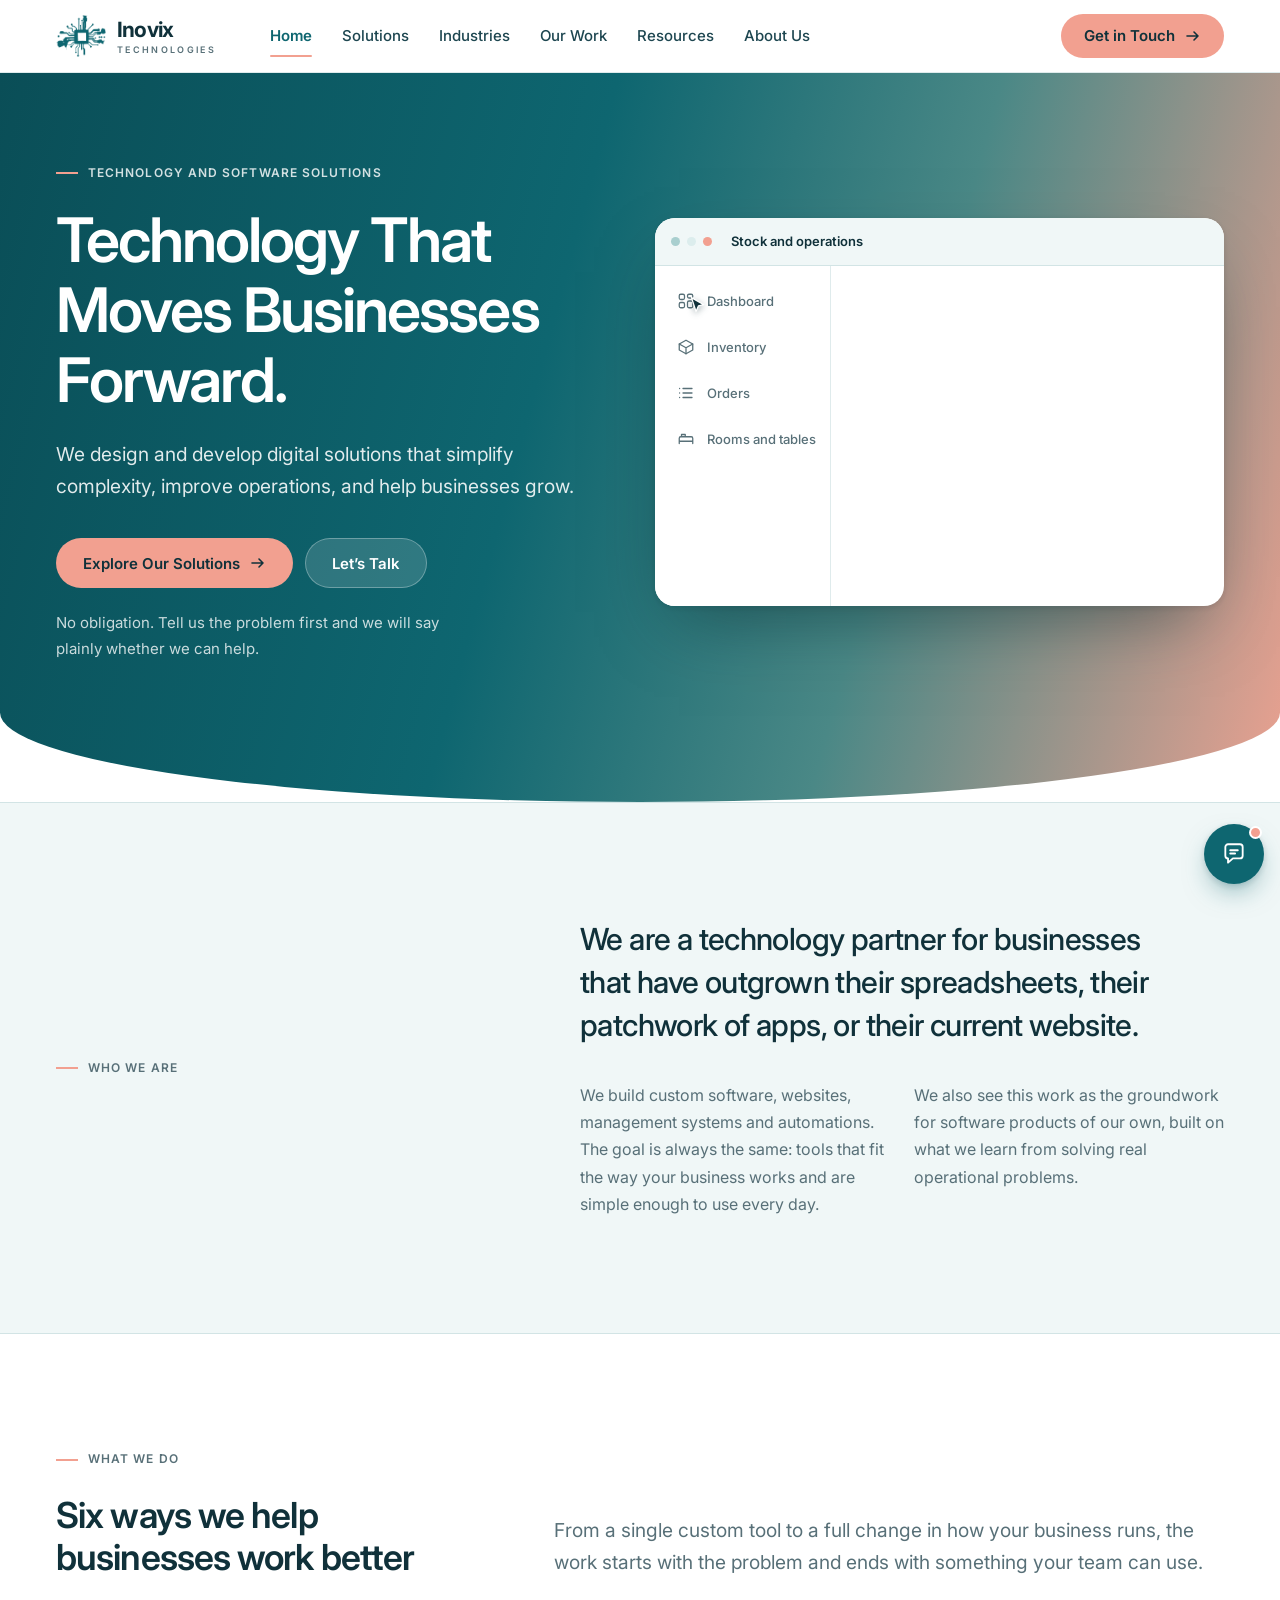
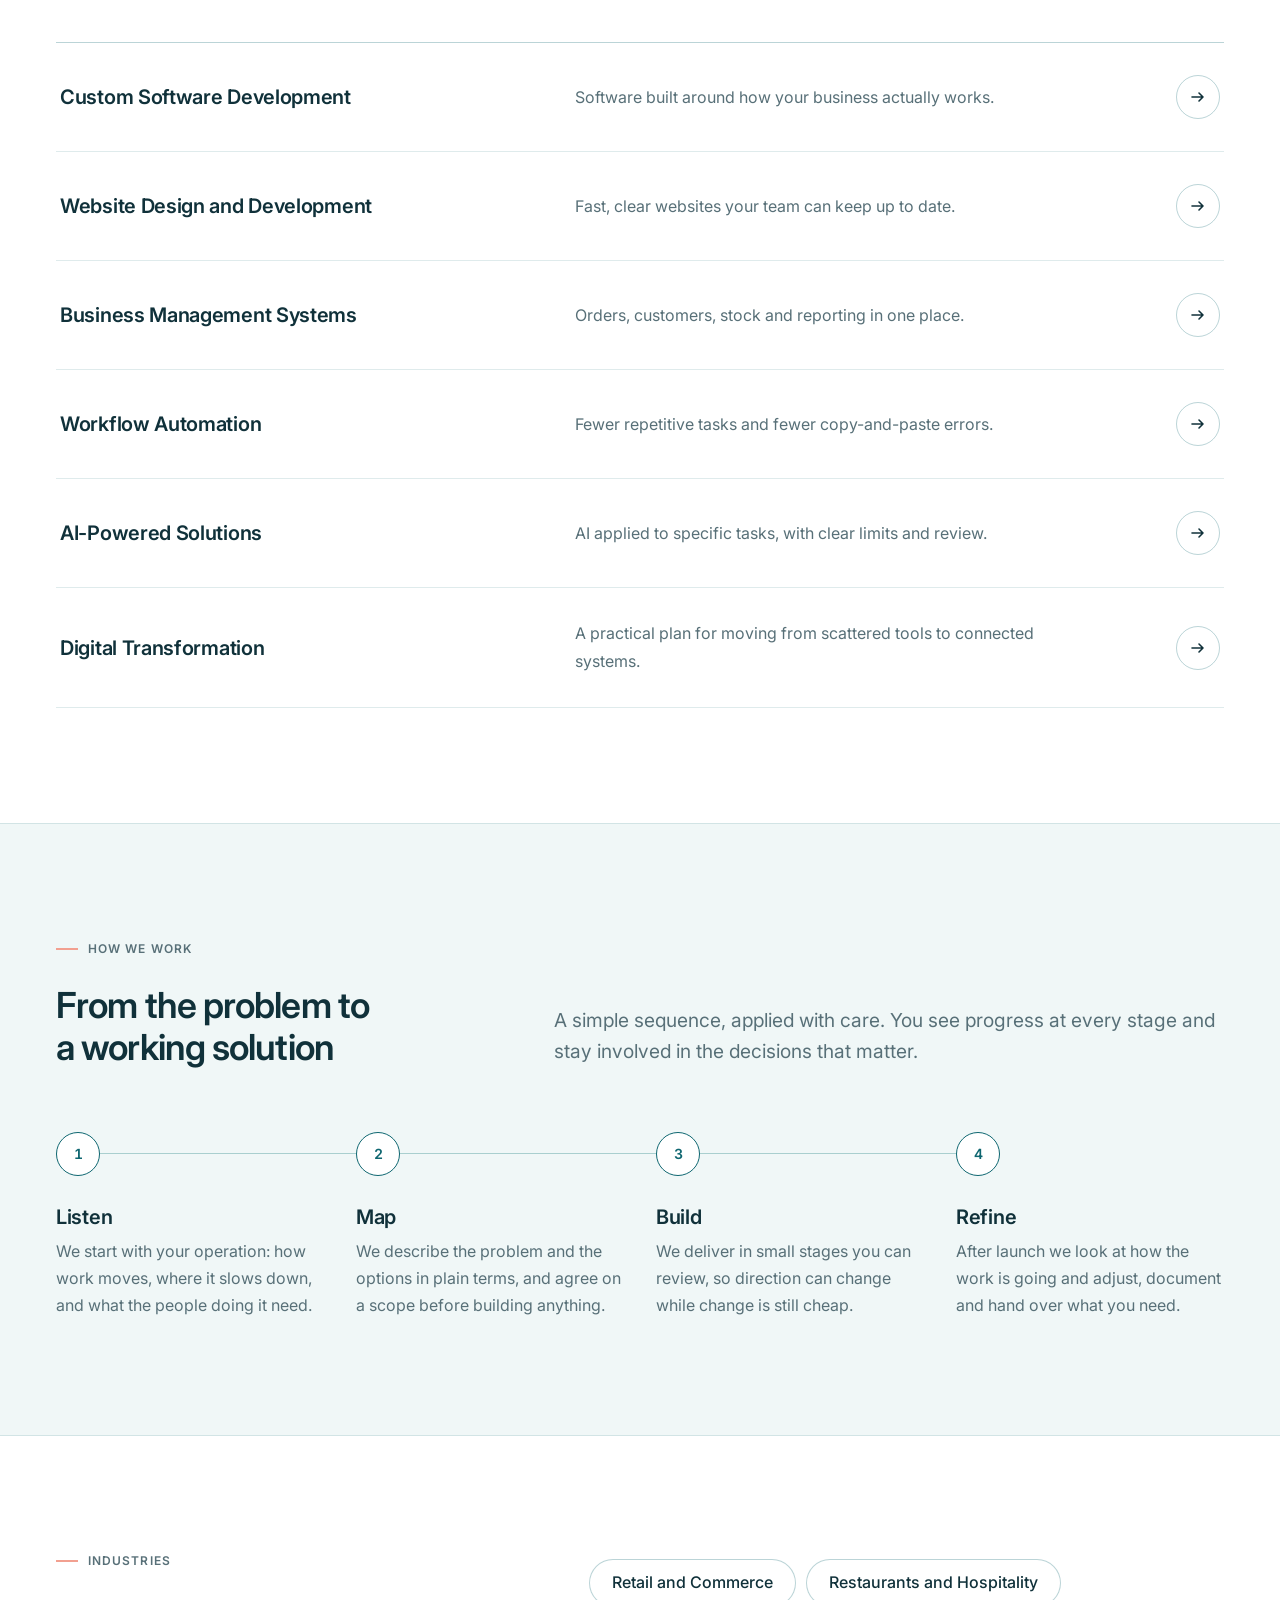
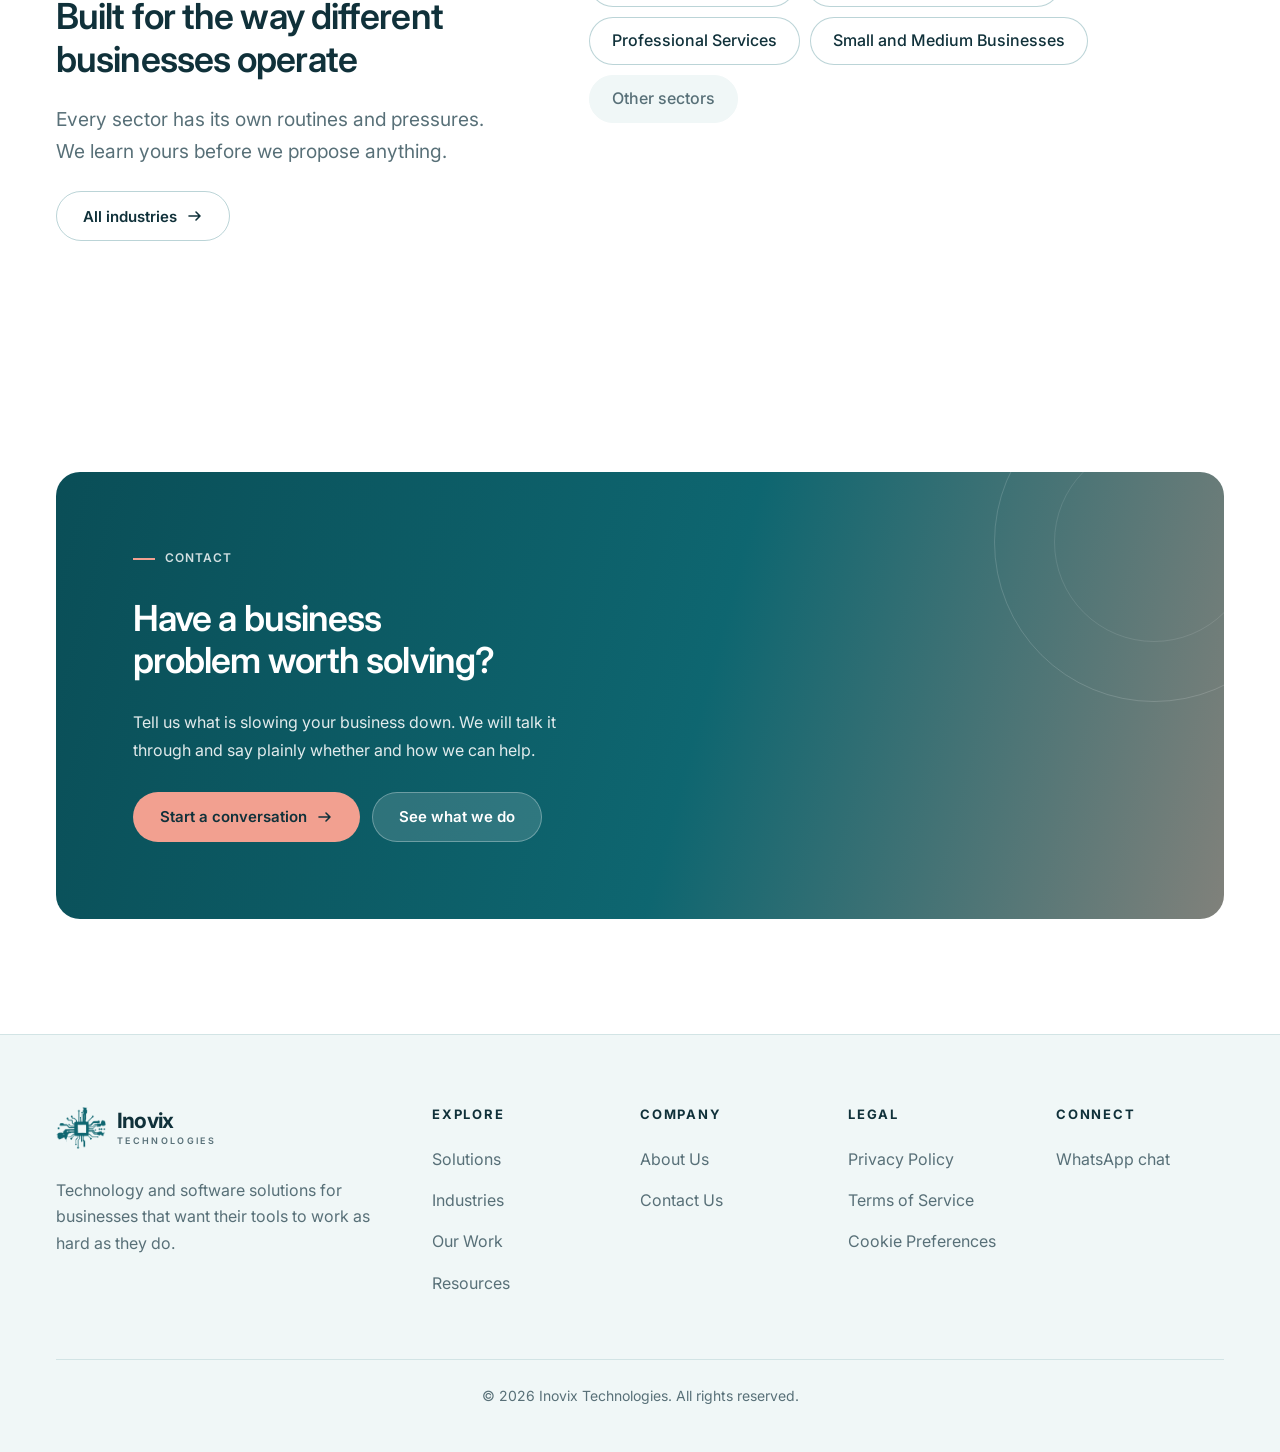
==== commit 3a5f6e3f: "Add files via upload" ====
--- a/index.html
+++ b/index.html
@@ -21,7 +21,6 @@
   <div><span class="eyebrow">Technology and software solutions</span>
   <h1>Technology That Moves Businesses Forward.</h1>
   <p class="lead">We design and develop digital solutions that simplify complexity, improve operations, and help businesses grow.</p>
-  <ul class="checks"><li><svg viewBox="0 0 20 20" aria-hidden="true"><path d="M4 10.5l4 4 8-9"/></svg>Software built around your process</li><li><svg viewBox="0 0 20 20" aria-hidden="true"><path d="M4 10.5l4 4 8-9"/></svg>Websites your team can keep updated</li><li><svg viewBox="0 0 20 20" aria-hidden="true"><path d="M4 10.5l4 4 8-9"/></svg>Systems that bring operations together</li><li><svg viewBox="0 0 20 20" aria-hidden="true"><path d="M4 10.5l4 4 8-9"/></svg>Automation that removes repetitive work</li></ul>
   <div class="btn-row"><a class="btn btn-primary" href="solutions.html">Explore Our Solutions <svg viewBox="0 0 16 16" fill="none" stroke="currentColor" stroke-width="1.6" stroke-linecap="round" stroke-linejoin="round" aria-hidden="true"><path d="M2 8h11M9 4l4 4-4 4"/></svg></a><a class="btn btn-ghost" href="contact.html">Let&rsquo;s Talk</a></div>
   <p class="hero-note">No obligation. Tell us the problem first and we will say plainly whether we can help.</p></div>
   <div class="visual" role="img" aria-label="Animated inventory console for a restaurant or hotel, with a mouse pointer moving between dashboard, inventory, orders and rooms pages">
@@ -74,8 +73,11 @@
 </main>
 <footer class="foot"><div class="wrap">
   <div class="foot-grid">
-    <div><a class="brand" href="index.html" aria-label="Inovix Technologies, home"><img class="brand-mark" src="logo.png" alt="" height="40"><span class="brand-text"><span class="brand-name">Inovix</span><span class="brand-sub">Technologies</span></span></a><p>Technology and software solutions for businesses that want their tools to work as hard as they do.</p></div>
-    <nav aria-label="Footer"><ul><li><a href="index.html">Home</a></li><li><a href="solutions.html">Solutions</a></li><li><a href="industries.html">Industries</a></li><li><a href="work.html">Our Work</a></li><li><a href="resources.html">Resources</a></li><li><a href="about.html">About Us</a></li><li><a href="contact.html">Contact</a></li></ul></nav>
+    <div class="fbrand"><a class="brand" href="index.html" aria-label="Inovix Technologies, home"><img class="brand-mark" src="logo.png" alt="" height="40"><span class="brand-text"><span class="brand-name">Inovix</span><span class="brand-sub">Technologies</span></span></a><p>Technology and software solutions for businesses that want their tools to work as hard as they do.</p></div>
+    <div class="fcol"><h2 class="ftitle">Explore</h2><ul><li><a href="solutions.html">Solutions</a></li><li><a href="industries.html">Industries</a></li><li><a href="work.html">Our Work</a></li><li><a href="resources.html">Resources</a></li></ul></div>
+    <div class="fcol"><h2 class="ftitle">Company</h2><ul><li><a href="about.html">About Us</a></li><li><a href="contact.html">Contact Us</a></li></ul></div>
+    <div class="fcol"><h2 class="ftitle">Legal</h2><ul><li><a href="#" data-soon>Privacy Policy</a></li><li><a href="#" data-soon>Terms of Service</a></li><li><a href="#" data-soon>Cookie Preferences</a></li></ul></div>
+    <div class="fcol"><h2 class="ftitle">Connect</h2><ul><li><a href="https://wa.me/212728041767" target="_blank" rel="noopener">WhatsApp chat</a></li></ul></div>
   </div>
   <div class="legal">&copy; 2026 Inovix Technologies. All rights reserved.</div>
 </div></footer>
--- a/styles.css
+++ b/styles.css
@@ -198,7 +198,7 @@
 @media(min-width:640px) and (max-width:959px){.pair{grid-template-columns:1fr 1fr;gap:32px}}
 
 /* Work */
-.proj-grid{display:grid;gap:24px}
+.proj-grid{display:grid;gap:32px 24px;grid-template-columns:minmax(0,1fr)}
 @media(min-width:640px){.proj-grid{grid-template-columns:1fr 1fr}.proj.feature{grid-column:1/-1}}
 @media(min-width:1100px){.proj-grid{grid-template-columns:repeat(6,1fr)}.proj{grid-column:span 2}.proj.feature{grid-column:1/-1}.proj.wide{grid-column:span 3}}
 .proj .frame{border:1px dashed var(--rose);border-radius:var(--r-md);background:var(--blush);aspect-ratio:16/10;position:relative;overflow:hidden;display:flex;flex-direction:column}
@@ -448,3 +448,62 @@
 .brand-mark{width:auto;height:42px}
 .brand:hover .brand-mark{transform:none}
 @media(max-width:400px){.brand-mark{width:auto;height:36px}}
+
+.hero .lead{margin-bottom:36px}
+.proj{min-width:0}
+.proj .frame{width:100%;max-width:100%}
+.proj.feature .frame{min-height:0;aspect-ratio:16/10}
+@media(min-width:640px){.proj.feature .frame{aspect-ratio:21/9;min-height:240px}}
+.proj .frame .ph span{text-align:center;max-width:100%}
+
+/* Our Work: phone layout */
+@media(max-width:639px){
+  .proj-grid{gap:36px}
+  .proj .frame,.proj.feature .frame{aspect-ratio:16/10;min-height:0}
+  .proj .frame .ph{padding:12px}
+  .proj .frame .ph span{font-size:.75rem;padding:7px 14px;text-align:center}
+  .proj .meta{padding-top:14px;gap:10px}
+  .proj .meta .sk.t{width:70%}
+  .cs-list li{padding:18px 0}
+}
+
+/* Live chat widget */
+.chat{position:fixed;z-index:80;right:max(16px,env(safe-area-inset-right,0px));bottom:calc(16px + env(safe-area-inset-bottom,0px));display:flex;flex-direction:column;align-items:flex-end;gap:12px}
+.chat-fab{width:60px;height:60px;border-radius:50%;border:0;background:var(--teal);color:#fff;display:inline-flex;align-items:center;justify-content:center;cursor:pointer;box-shadow:0 12px 28px -8px rgba(14,102,112,.55),0 2px 6px rgba(16,49,58,.15);transition:transform .2s var(--ease),background .2s}
+.chat-fab:hover{background:var(--teal-deep);transform:translateY(-2px)}
+.chat-fab:active{transform:scale(.96)}
+.chat-fab svg{width:26px;height:26px;stroke:currentColor;fill:none;stroke-width:1.7;stroke-linecap:round;stroke-linejoin:round;position:absolute;transition:opacity .2s,transform .3s var(--ease)}
+.chat-fab .x{opacity:0;transform:rotate(-60deg)}
+.chat-fab[aria-expanded="true"] .m{opacity:0;transform:rotate(60deg)}
+.chat-fab[aria-expanded="true"] .x{opacity:1;transform:none}
+.chat-dot{position:absolute;top:2px;right:2px;width:13px;height:13px;border-radius:50%;background:var(--coral);border:2px solid #fff}
+.chat-fab{position:relative}
+.chat-panel{width:min(340px,calc(100vw - 32px));background:var(--white);border:1px solid var(--line);border-radius:var(--r-md);box-shadow:0 24px 60px -18px rgba(16,49,58,.4),0 2px 8px rgba(16,49,58,.1);overflow:hidden;transform-origin:bottom right;visibility:hidden;opacity:0;transform:translateY(10px) scale(.97);transition:opacity .2s,transform .25s var(--ease),visibility 0s .25s}
+.chat-panel.open{visibility:visible;opacity:1;transform:none;transition:opacity .2s,transform .25s var(--ease)}
+.chat-head{padding:18px 20px;background:linear-gradient(105deg,#0A4E57,#0E6670);color:#fff}
+.chat-head b{display:block;font-size:1rem;font-weight:600}
+.chat-head span{font-size:.8125rem;color:rgba(255,255,255,.82)}
+.chat-body{padding:20px;display:flex;flex-direction:column;gap:16px}
+.bubble{background:var(--blush);border:1px solid var(--line);border-radius:4px 16px 16px 16px;padding:12px 14px;font-size:.9375rem;line-height:1.5}
+.chat-body .btn{width:100%;min-height:50px}
+.chat-body .btn.wa{background:#25D366;color:#073B1C}
+.chat-body .btn.wa:hover{background:#1FBE5A}
+.chat-body .btn.wa svg{width:20px;height:20px;fill:currentColor;stroke:none}
+.chat-note{font-size:.75rem;color:var(--grey);text-align:center}
+.chat-panel .off{font-size:.875rem;color:var(--grey)}
+@media(prefers-reduced-motion:reduce){.chat-panel,.chat-fab,.chat-fab svg{transition:none}}
+
+/* Footer: brand column plus link columns */
+.foot-grid{display:grid;gap:40px 32px;grid-template-columns:repeat(2,minmax(0,1fr))}
+.fbrand{grid-column:1/-1}
+.fbrand p{margin-top:20px;max-width:34ch;font-size:1rem;line-height:1.65}
+.ftitle{margin:0 0 18px;font-size:.8125rem;font-weight:700;letter-spacing:.14em;text-transform:uppercase;color:var(--ink)}
+.fcol ul{display:flex;flex-direction:column;gap:2px}
+.fcol a{display:inline-block;padding:6px 0;font-size:1rem;color:var(--grey);text-decoration:none;transition:color .2s}
+.fcol a:hover{color:var(--teal);text-decoration:underline;text-underline-offset:4px;text-decoration-color:var(--coral)}
+@media(min-width:640px){.foot-grid{grid-template-columns:repeat(3,minmax(0,1fr))}}
+@media(min-width:960px){.foot-grid{grid-template-columns:minmax(0,5fr) repeat(3,minmax(0,2fr));gap:48px}.fbrand{grid-column:auto}}
+.foot .legal{margin-top:56px;padding-top:24px;border-top:1px solid var(--line);text-align:center;font-size:.875rem;color:var(--grey)}
+
+@media(min-width:640px){.foot-grid{grid-template-columns:repeat(2,minmax(0,1fr))}}
+@media(min-width:960px){.foot-grid{grid-template-columns:minmax(0,4fr) repeat(4,minmax(0,2fr));gap:40px}}
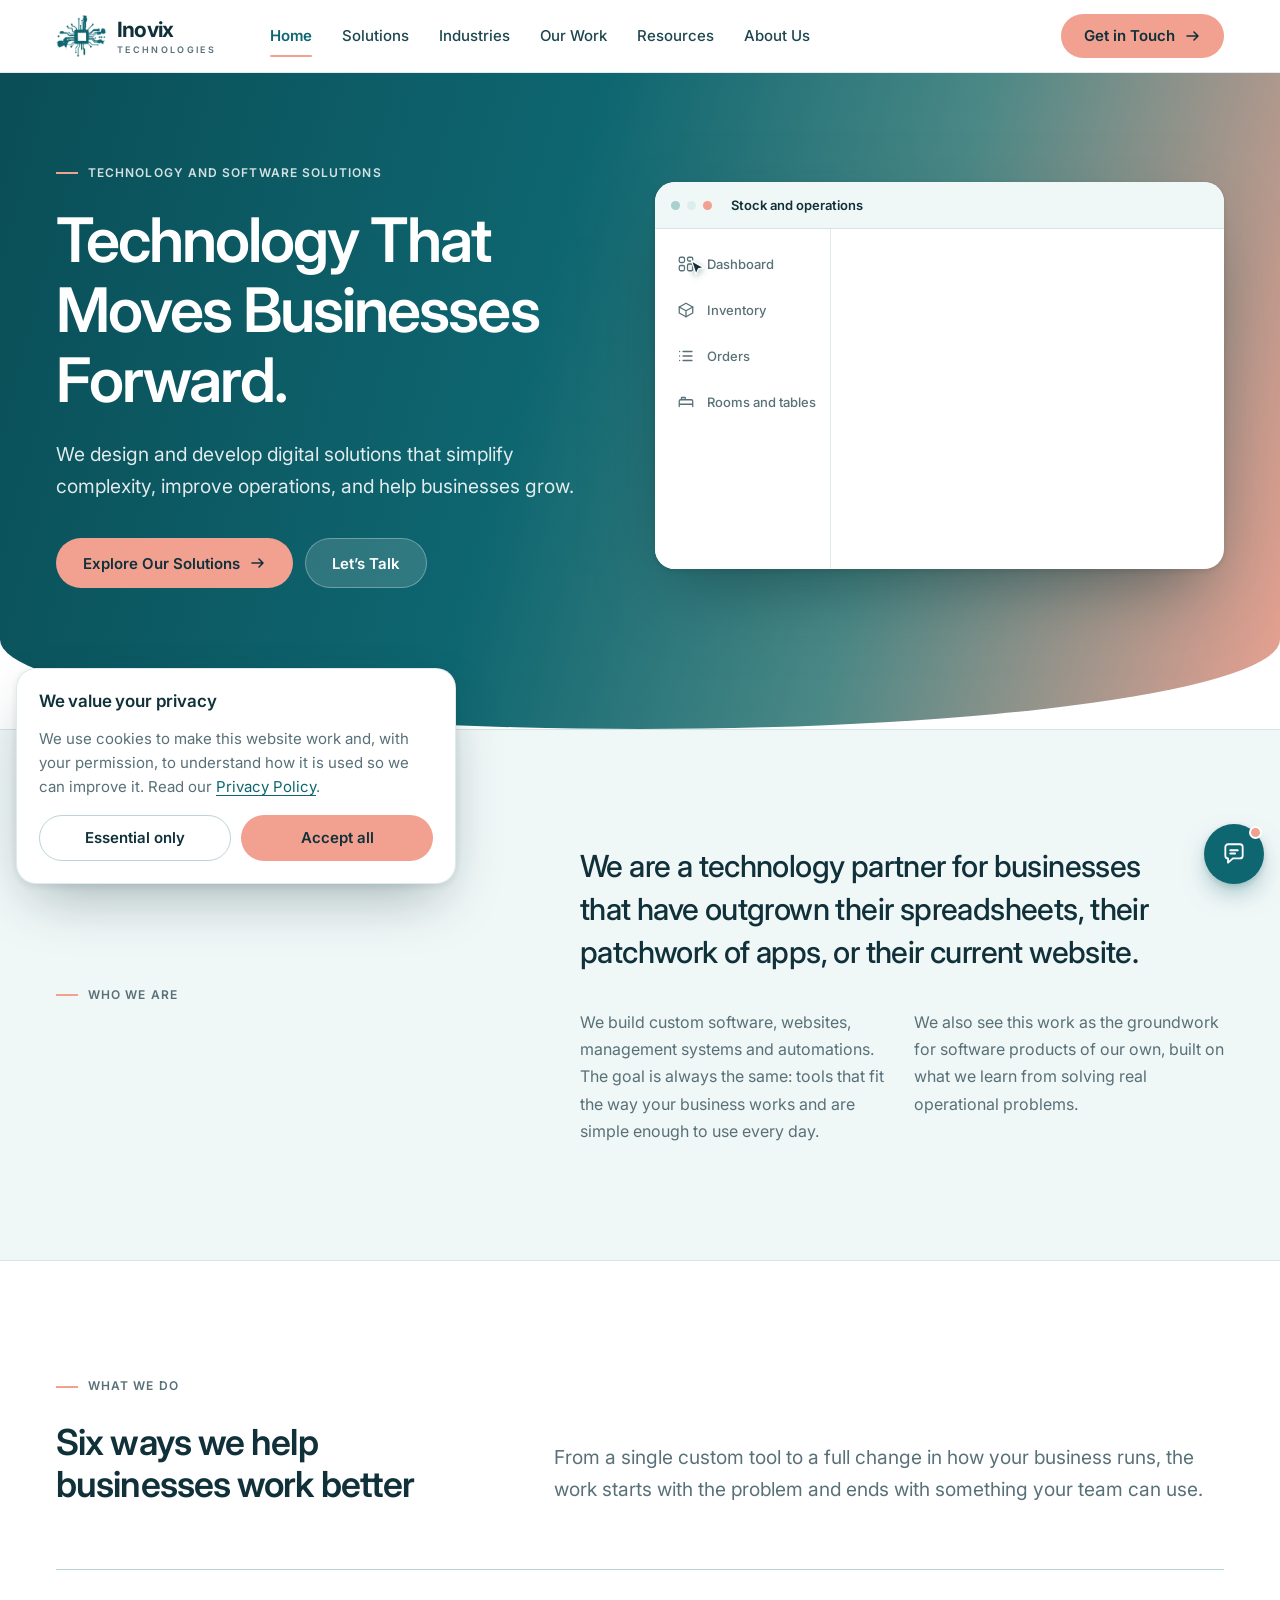
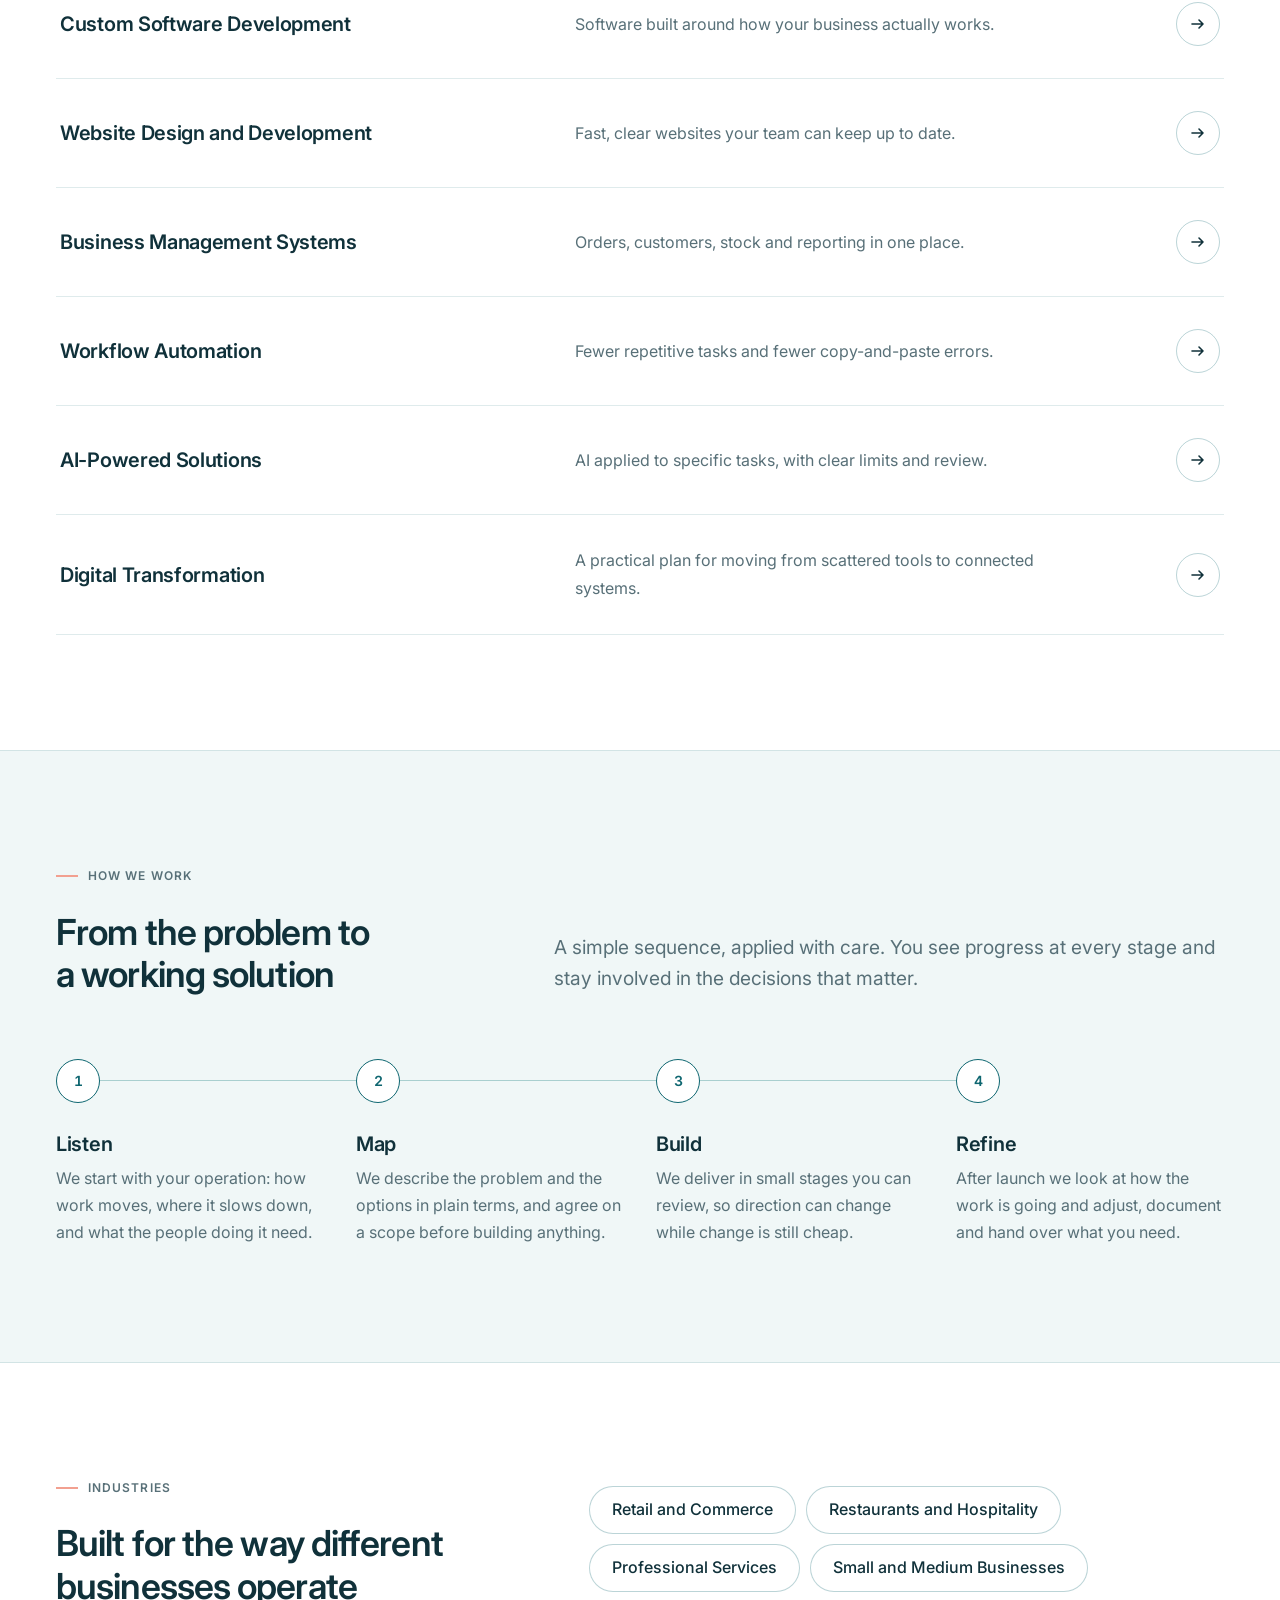
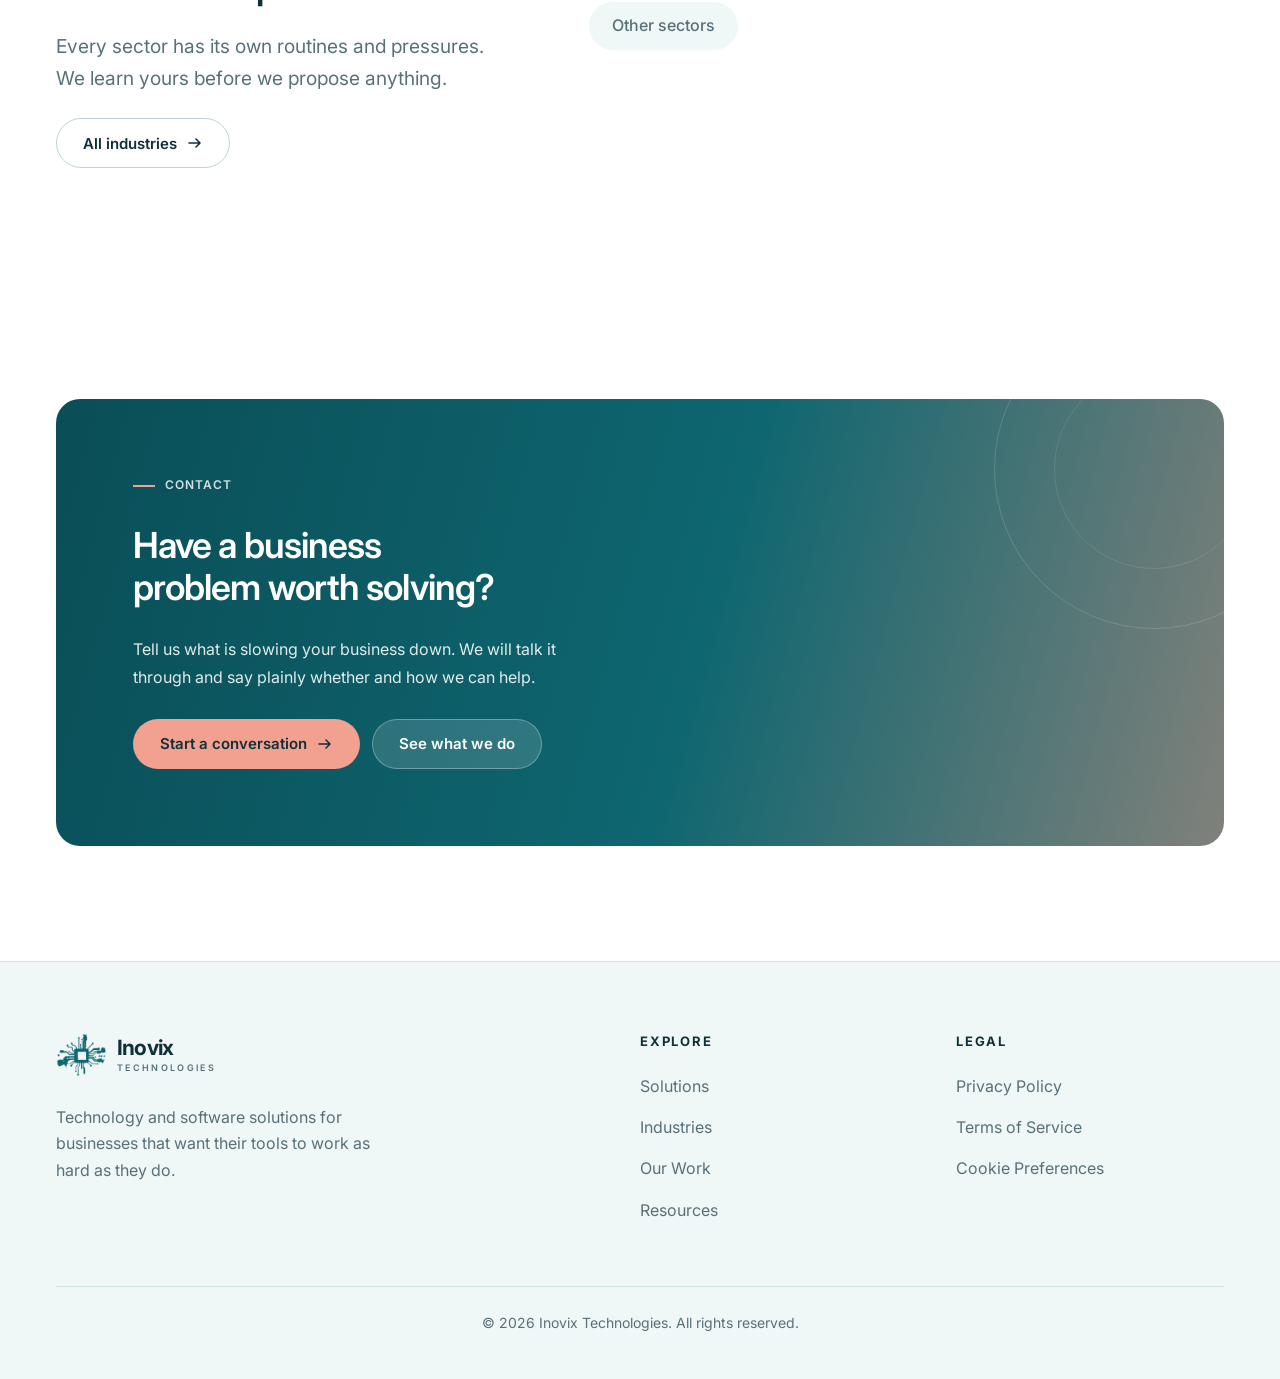
==== commit 93ddde47: "Add files via upload" ====
--- a/index.html
+++ b/index.html
@@ -21,9 +21,8 @@
   <div><span class="eyebrow">Technology and software solutions</span>
   <h1>Technology That Moves Businesses Forward.</h1>
   <p class="lead">We design and develop digital solutions that simplify complexity, improve operations, and help businesses grow.</p>
-  <div class="btn-row"><a class="btn btn-primary" href="solutions.html">Explore Our Solutions <svg viewBox="0 0 16 16" fill="none" stroke="currentColor" stroke-width="1.6" stroke-linecap="round" stroke-linejoin="round" aria-hidden="true"><path d="M2 8h11M9 4l4 4-4 4"/></svg></a><a class="btn btn-ghost" href="contact.html">Let&rsquo;s Talk</a></div>
-  <p class="hero-note">No obligation. Tell us the problem first and we will say plainly whether we can help.</p></div>
-  <div class="visual" role="img" aria-label="Animated inventory console for a restaurant or hotel, with a mouse pointer moving between dashboard, inventory, orders and rooms pages">
+  <div class="btn-row"><a class="btn btn-primary" href="solutions.html">Explore Our Solutions <svg viewBox="0 0 16 16" fill="none" stroke="currentColor" stroke-width="1.6" stroke-linecap="round" stroke-linejoin="round" aria-hidden="true"><path d="M2 8h11M9 4l4 4-4 4"/></svg></a><a class="btn btn-ghost" href="contact.html">Let&rsquo;s Talk</a></div></div>
+  <div class="viz"><div class="visual" role="img" aria-label="Animated inventory console for a restaurant or hotel, with a mouse pointer moving between dashboard, inventory, orders and rooms pages">
  <div class="app" aria-hidden="true"><div class="pw-top"><i></i><i></i><i></i><b>Stock and operations</b></div>
  <div class="pw-body"><nav class="snav"><div class="ni"><i class="hl"></i><svg viewBox="0 0 24 24" aria-hidden="true"><rect x="3" y="3" width="7" height="7" rx="2"/><rect x="14" y="3" width="7" height="5" rx="2"/><rect x="3" y="14" width="7" height="7" rx="2"/><rect x="14" y="12" width="7" height="9" rx="2"/></svg><span>Dashboard</span></div><div class="ni"><i class="hl"></i><svg viewBox="0 0 24 24" aria-hidden="true"><path d="M3 8l9-5 9 5v8l-9 5-9-5z"/><path d="M3 8l9 5 9-5M12 13v8"/></svg><span>Inventory</span></div><div class="ni"><i class="hl"></i><svg viewBox="0 0 24 24" aria-hidden="true"><path d="M8 6h12M8 12h12M8 18h12"/><path d="M3.5 6h.01M3.5 12h.01M3.5 18h.01"/></svg><span>Orders</span></div><div class="ni"><i class="hl"></i><svg viewBox="0 0 24 24" aria-hidden="true"><path d="M3 18v-7a2 2 0 012-2h14a2 2 0 012 2v7M3 15h18M6 9V6h5v3"/></svg><span>Rooms and tables</span></div></nav>
   <div class="stage">
@@ -32,7 +31,7 @@
    <section class="vw v3"><span class="vt">Purchase orders</span><div class="po"><b>Fresh produce</b><span class="pill ok">Delivered</span><span class="meter"><i style="--w:100%"></i></span></div><div class="po"><b>Linen service</b><span class="pill lo">On the way</span><span class="meter low"><i style="--w:60%"></i></span></div><div class="po"><b>Bar supplies</b><span class="pill ok">Draft</span><span class="meter"><i style="--w:20%"></i></span></div></section>
    <section class="vw v4"><span class="vt">Rooms and tables</span><div class="legend"><span><i class="f"></i>Free</span><span><i class="o"></i>Occupied</span><span><i class="c"></i>Cleaning</span></div><span class="vt" style="margin-top:4px">Tables</span><div class="cells"><span class="cl o">T1</span><span class="cl f">T2</span><span class="cl o">T3</span><span class="cl f flip">T4</span><span class="cl c">T5</span><span class="cl f">T6</span></div><span class="vt">Rooms</span><div class="cells"><span class="cl o">101</span><span class="cl o">102</span><span class="cl f">103</span><span class="cl c">104</span><span class="cl o">105</span><span class="cl f">106</span></div></section>
   </div><span class="cursor"><svg viewBox="0 0 22 22"><path d="M3 2l15 8.5-6.5 1.6L8.6 19z" fill="#10313A" stroke="#fff" stroke-width="1.6" stroke-linejoin="round"/></svg></span></div></div>
-</div>
+</div></div>
 </div></div></section>
 
 <section class="section band"><div class="wrap statement">
@@ -75,9 +74,7 @@
   <div class="foot-grid">
     <div class="fbrand"><a class="brand" href="index.html" aria-label="Inovix Technologies, home"><img class="brand-mark" src="logo.png" alt="" height="40"><span class="brand-text"><span class="brand-name">Inovix</span><span class="brand-sub">Technologies</span></span></a><p>Technology and software solutions for businesses that want their tools to work as hard as they do.</p></div>
     <div class="fcol"><h2 class="ftitle">Explore</h2><ul><li><a href="solutions.html">Solutions</a></li><li><a href="industries.html">Industries</a></li><li><a href="work.html">Our Work</a></li><li><a href="resources.html">Resources</a></li></ul></div>
-    <div class="fcol"><h2 class="ftitle">Company</h2><ul><li><a href="about.html">About Us</a></li><li><a href="contact.html">Contact Us</a></li></ul></div>
-    <div class="fcol"><h2 class="ftitle">Legal</h2><ul><li><a href="#" data-soon>Privacy Policy</a></li><li><a href="#" data-soon>Terms of Service</a></li><li><a href="#" data-soon>Cookie Preferences</a></li></ul></div>
-    <div class="fcol"><h2 class="ftitle">Connect</h2><ul><li><a href="https://wa.me/212728041767" target="_blank" rel="noopener">WhatsApp chat</a></li></ul></div>
+    <div class="fcol"><h2 class="ftitle">Legal</h2><ul><li><a href="privacy.html">Privacy Policy</a></li><li><a href="terms.html">Terms of Service</a></li><li><a href="#" data-cookie>Cookie Preferences</a></li></ul></div>
   </div>
   <div class="legal">&copy; 2026 Inovix Technologies. All rights reserved.</div>
 </div></footer>
--- a/styles.css
+++ b/styles.css
@@ -98,7 +98,7 @@
 .hero .eyebrow,.hero h1,.hero .lead,.hero .btn-row{animation:rise .7s var(--ease) both}
 .hero h1{animation-delay:.06s}.hero .lead{animation-delay:.12s}.hero .btn-row{animation-delay:.18s}
 .hero .visual{animation:rise .9s var(--ease) .15s both}
-@media(prefers-reduced-motion:reduce){*,*::before,*::after{animation:none!important;transition:none!important;scroll-behavior:auto!important}}
+@media(prefers-reduced-motion:reduce){body *:not(.visual):not(.visual *),body *:not(.visual):not(.visual *)::before,body *:not(.visual):not(.visual *)::after{animation:none!important;transition:none!important;scroll-behavior:auto!important}html{scroll-behavior:auto}}
 
 /* Hero visual: software window + connected systems */
 .win-top{display:flex;align-items:center;gap:7px;padding:12px 16px;border-bottom:1px solid var(--line);background:var(--blush)}
@@ -407,7 +407,7 @@
 @keyframes chipDn{0%,40%{opacity:0}42%,96%{opacity:1}100%{opacity:0}}
 @keyframes flip{0%,86%{background:var(--pink);color:var(--teal-deep)}88%,97%{background:var(--teal);color:#fff}100%{background:var(--pink);color:var(--teal-deep)}}
 @media(max-width:560px){.visual{--sw:56px;--cx:26px}.ni{padding:0;justify-content:center}.ni span{display:none}.snav{padding-inline:8px}.pw-body{height:320px}.tr{grid-template-columns:minmax(0,1.2fr) .8fr 74px;gap:8px}.vw{inset:12px}.st{padding:10px 8px}.st b{font-size:1.2rem}.cells{gap:6px}.cl{height:40px}}
-@media(prefers-reduced-motion:reduce){.cursor{display:none}.v1{opacity:1}.ni:nth-child(1) .hl{opacity:1}}
+
 
 /* ===== Spacing and polish ===== */
 :root{--section:clamp(72px,9vw,128px);--r-lg:24px}
@@ -507,3 +507,48 @@
 
 @media(min-width:640px){.foot-grid{grid-template-columns:repeat(2,minmax(0,1fr))}}
 @media(min-width:960px){.foot-grid{grid-template-columns:minmax(0,4fr) repeat(4,minmax(0,2fr));gap:40px}}
+
+/* Legal pages */
+.legal-layout{display:grid;gap:40px;align-items:start}
+@media(min-width:960px){.legal-layout{grid-template-columns:minmax(0,3fr) minmax(0,9fr);gap:80px}.legal-meta{position:sticky;top:104px}}
+.legal-meta dl{margin:0 0 24px;display:grid;gap:4px;padding-bottom:24px;border-bottom:1px solid var(--line)}
+.legal-meta dt{font-size:.75rem;font-weight:600;letter-spacing:.09em;text-transform:uppercase;color:var(--grey);margin-top:12px}
+.legal-meta dt:first-child{margin-top:0}
+.legal-meta dd{margin:0;font-size:1rem}
+.todo{display:inline-block;padding:2px 10px;border:1px dashed var(--line-strong);border-radius:var(--pill);color:var(--grey);font-size:.875rem}
+.legal-body{max-width:72ch;min-width:0}
+.legal-body h2{font-size:1.5rem;margin:48px 0 14px;letter-spacing:-.02em}
+.legal-body h2:first-child{margin-top:0}
+.legal-body h3{font-size:1.125rem;margin:28px 0 10px}
+.legal-body p{margin:0 0 16px;line-height:1.75}
+.legal-body ul,.legal-body ol{margin:0 0 20px;padding-left:1.4em;list-style:revert}
+.legal-body ul{list-style:disc}
+.legal-body li{margin-bottom:8px;line-height:1.7;padding-left:4px}
+.legal-body a{color:var(--teal);text-underline-offset:3px}
+.legal-placeholder{border:1px dashed var(--line-strong);border-radius:var(--r-md);background:var(--blush);padding:clamp(28px,5vw,56px);display:flex;flex-direction:column;gap:10px;min-height:280px;justify-content:center}
+.legal-placeholder b{font-size:1.125rem;font-weight:600}
+.legal-placeholder p{margin:0;color:var(--grey);max-width:46ch}
+
+/* Cookie banner */
+.cookie{position:fixed;z-index:90;left:max(16px,env(safe-area-inset-left,0px));bottom:calc(16px + env(safe-area-inset-bottom,0px));width:min(440px,calc(100vw - 32px));background:var(--white);border:1px solid var(--line);border-radius:var(--r-md);box-shadow:0 24px 60px -18px rgba(16,49,58,.4),0 2px 8px rgba(16,49,58,.1);padding:22px;display:flex;flex-direction:column;gap:16px;visibility:hidden;opacity:0;transform:translateY(16px);transition:opacity .3s,transform .4s var(--ease),visibility 0s .4s}
+.cookie.show{visibility:visible;opacity:1;transform:none;transition:opacity .3s,transform .4s var(--ease)}
+.cookie h2{font-size:1.0625rem;letter-spacing:-.01em}
+.cookie p{font-size:.9375rem;line-height:1.6;color:var(--grey)}
+.cookie p a{color:var(--teal);text-underline-offset:3px}
+.cookie-actions{display:flex;flex-wrap:wrap;gap:10px}
+.cookie-actions .btn{flex:1 1 140px;min-height:46px;padding-inline:18px}
+@media(max-width:640px){
+  .cookie{left:max(12px,env(safe-area-inset-left,0px));right:max(12px,env(safe-area-inset-right,0px));width:auto;padding:18px}
+  body.cookie-open .chat{bottom:calc(var(--cookie-h,220px) + 28px + env(safe-area-inset-bottom,0px))}
+}
+.chat{transition:bottom .3s var(--ease)}
+@media(prefers-reduced-motion:reduce){.cookie{transition:none}}
+
+@media(min-width:640px){.foot-grid{grid-template-columns:repeat(3,minmax(0,1fr))}.fbrand{grid-column:1/-1}}
+@media(min-width:960px){.foot-grid{grid-template-columns:minmax(0,6fr) repeat(2,minmax(0,3fr));gap:48px}.fbrand{grid-column:auto}}
+
+/* Hero demo keeps running for reduced-motion visitors but can be paused */
+.viz-toggle{display:inline-flex;align-items:center;gap:8px;margin:18px 0 0 auto;min-height:40px;padding:0 16px;border-radius:var(--pill);border:1px solid rgba(255,255,255,.35);background:rgba(255,255,255,.14);color:#fff;font:inherit;font-size:.8125rem;font-weight:600;cursor:pointer;transition:background .2s}
+.viz-toggle:hover{background:rgba(255,255,255,.26)}
+.viz{display:flex;flex-direction:column}
+.viz.paused .visual *,.viz.paused .visual *::before,.viz.paused .visual *::after{animation-play-state:paused!important}
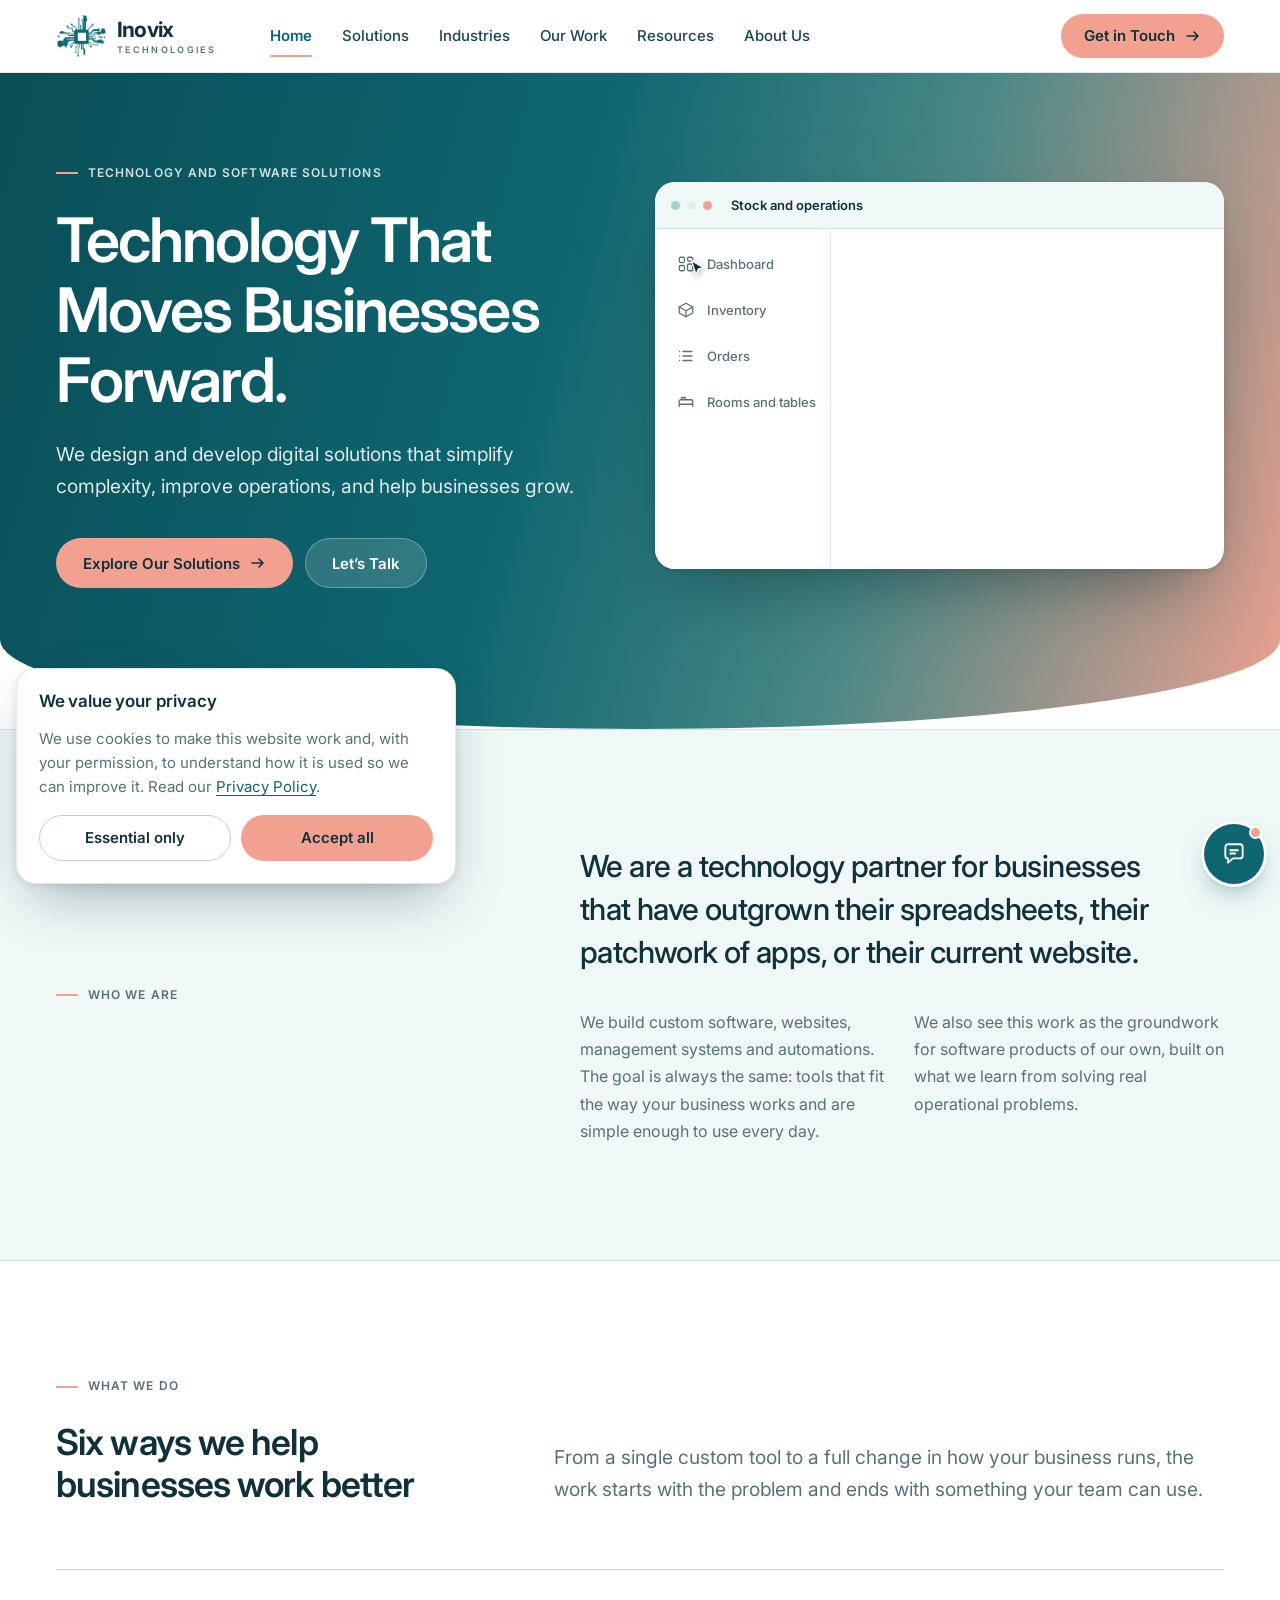
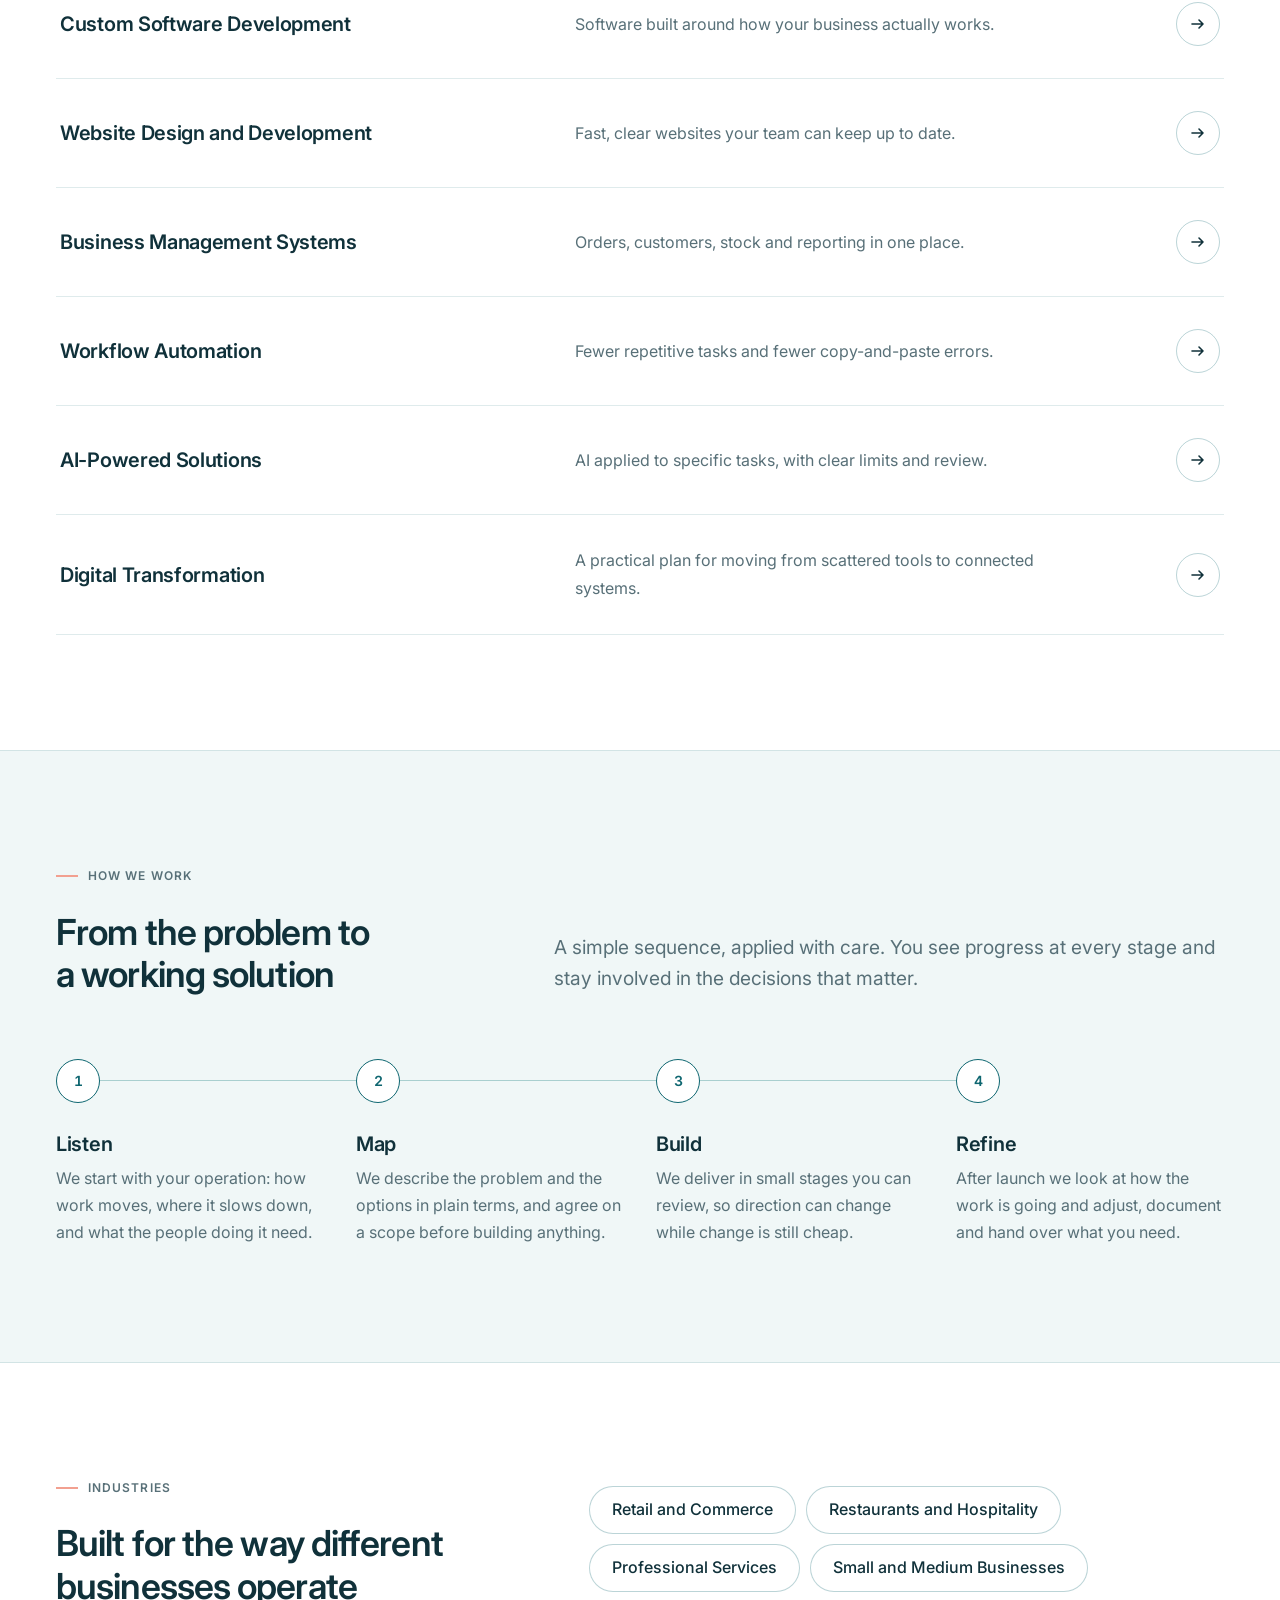
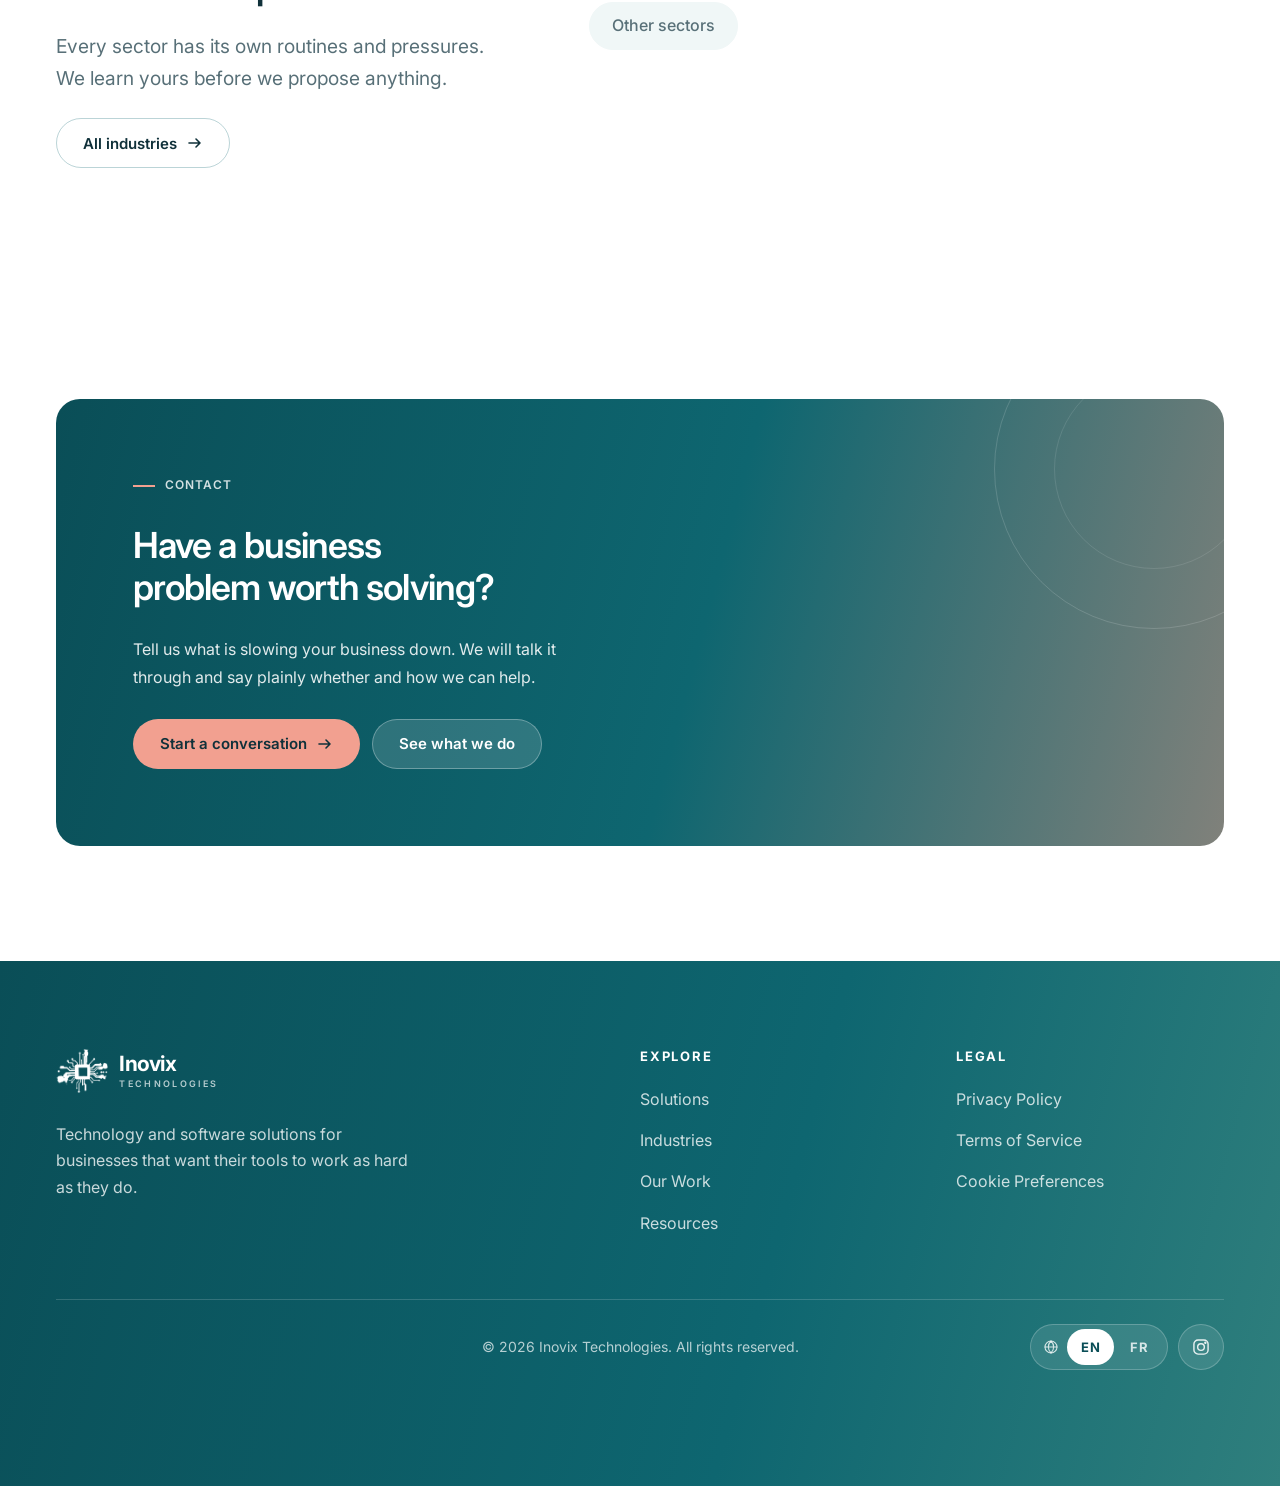
==== commit 082c1bbb: "Add files via upload" ====
--- a/index.html
+++ b/index.html
@@ -26,7 +26,7 @@
  <div class="app" aria-hidden="true"><div class="pw-top"><i></i><i></i><i></i><b>Stock and operations</b></div>
  <div class="pw-body"><nav class="snav"><div class="ni"><i class="hl"></i><svg viewBox="0 0 24 24" aria-hidden="true"><rect x="3" y="3" width="7" height="7" rx="2"/><rect x="14" y="3" width="7" height="5" rx="2"/><rect x="3" y="14" width="7" height="7" rx="2"/><rect x="14" y="12" width="7" height="9" rx="2"/></svg><span>Dashboard</span></div><div class="ni"><i class="hl"></i><svg viewBox="0 0 24 24" aria-hidden="true"><path d="M3 8l9-5 9 5v8l-9 5-9-5z"/><path d="M3 8l9 5 9-5M12 13v8"/></svg><span>Inventory</span></div><div class="ni"><i class="hl"></i><svg viewBox="0 0 24 24" aria-hidden="true"><path d="M8 6h12M8 12h12M8 18h12"/><path d="M3.5 6h.01M3.5 12h.01M3.5 18h.01"/></svg><span>Orders</span></div><div class="ni"><i class="hl"></i><svg viewBox="0 0 24 24" aria-hidden="true"><path d="M3 18v-7a2 2 0 012-2h14a2 2 0 012 2v7M3 15h18M6 9V6h5v3"/></svg><span>Rooms and tables</span></div></nav>
   <div class="stage">
-   <section class="vw v1"><span class="vt">Today</span><div class="stats"><div class="st"><b>6</b><span>Low stock</span></div><div class="st"><b>18</b><span>Open orders</span></div><div class="st"><b>72%</b><span>Occupancy</span></div></div><span class="vt">Stock used this week</span><div class="bars"><i style="--h:45%"></i><i style="--h:62%"></i><i style="--h:38%"></i><i style="--h:70%"></i><i style="--h:85%"></i><i style="--h:95%"></i><i style="--h:60%"></i></div><div class="days"><span>M</span><span>T</span><span>W</span><span>T</span><span>F</span><span>S</span><span>S</span></div></section>
+   <section class="vw v1"><span class="vt">Today</span><div class="stats"><div class="st"><b>6</b><span>Low stock</span></div><div class="st"><b>18</b><span>Open orders</span></div><div class="st"><b>72%</b><span>Occupancy</span></div></div><span class="vt">Stock used this week</span><div class="bars"><i style="--h:45%"></i><i style="--h:62%"></i><i style="--h:38%"></i><i style="--h:70%"></i><i style="--h:85%"></i><i style="--h:95%"></i><i style="--h:60%"></i></div><div class="days"><span data-fr="L">M</span><span data-fr="M">T</span><span data-fr="M">W</span><span data-fr="J">T</span><span data-fr="V">F</span><span data-fr="S">S</span><span data-fr="D">S</span></div></section>
    <section class="vw v2"><div class="tbl"><div class="tr h"><span>Item</span><span>Stock level</span><span style="text-align:right">Status</span></div><div class="tr"><span class="nm">Tomatoes<small>Kitchen</small></span><span class="meter"><i style="--w:78%"></i></span><span class="st-cell"><span class="pill ok">In stock</span></span></div><div class="tr"><span class="nm">Olive oil<small>Kitchen</small></span><span class="meter"><i style="--w:54%"></i></span><span class="st-cell"><span class="pill ok">In stock</span></span></div><div class="tr"><span class="nm">Coffee beans<small>Bar</small></span><span class="meter low"><i style="--w:18%"></i></span><span class="st-cell"><span class="pill lo">Low</span><span class="pill dn">Ordered</span></span></div><div class="tr"><span class="nm">Bed linen<small>Housekeeping</small></span><span class="meter"><i style="--w:66%"></i></span><span class="st-cell"><span class="pill ok">In stock</span></span></div><div class="tr"><span class="nm">Towels<small>Housekeeping</small></span><span class="meter"><i style="--w:41%"></i></span><span class="st-cell"><span class="pill ok">In stock</span></span></div></div></section>
    <section class="vw v3"><span class="vt">Purchase orders</span><div class="po"><b>Fresh produce</b><span class="pill ok">Delivered</span><span class="meter"><i style="--w:100%"></i></span></div><div class="po"><b>Linen service</b><span class="pill lo">On the way</span><span class="meter low"><i style="--w:60%"></i></span></div><div class="po"><b>Bar supplies</b><span class="pill ok">Draft</span><span class="meter"><i style="--w:20%"></i></span></div></section>
    <section class="vw v4"><span class="vt">Rooms and tables</span><div class="legend"><span><i class="f"></i>Free</span><span><i class="o"></i>Occupied</span><span><i class="c"></i>Cleaning</span></div><span class="vt" style="margin-top:4px">Tables</span><div class="cells"><span class="cl o">T1</span><span class="cl f">T2</span><span class="cl o">T3</span><span class="cl f flip">T4</span><span class="cl c">T5</span><span class="cl f">T6</span></div><span class="vt">Rooms</span><div class="cells"><span class="cl o">101</span><span class="cl o">102</span><span class="cl f">103</span><span class="cl c">104</span><span class="cl o">105</span><span class="cl f">106</span></div></section>
@@ -72,12 +72,14 @@
 </main>
 <footer class="foot"><div class="wrap">
   <div class="foot-grid">
-    <div class="fbrand"><a class="brand" href="index.html" aria-label="Inovix Technologies, home"><img class="brand-mark" src="logo.png" alt="" height="40"><span class="brand-text"><span class="brand-name">Inovix</span><span class="brand-sub">Technologies</span></span></a><p>Technology and software solutions for businesses that want their tools to work as hard as they do.</p></div>
+    <div class="fbrand"><a class="brand" href="index.html" aria-label="Inovix Technologies, home"><img class="brand-mark" src="logo-white.png" alt="" height="40"><span class="brand-text"><span class="brand-name">Inovix</span><span class="brand-sub">Technologies</span></span></a><p>Technology and software solutions for businesses that want their tools to work as hard as they do.</p></div>
     <div class="fcol"><h2 class="ftitle">Explore</h2><ul><li><a href="solutions.html">Solutions</a></li><li><a href="industries.html">Industries</a></li><li><a href="work.html">Our Work</a></li><li><a href="resources.html">Resources</a></li></ul></div>
     <div class="fcol"><h2 class="ftitle">Legal</h2><ul><li><a href="privacy.html">Privacy Policy</a></li><li><a href="terms.html">Terms of Service</a></li><li><a href="#" data-cookie>Cookie Preferences</a></li></ul></div>
   </div>
-  <div class="legal">&copy; 2026 Inovix Technologies. All rights reserved.</div>
+  <div class="legal"><span class="legal-copy">&copy; 2026 Inovix Technologies. All rights reserved.</span>
+    <div class="foot-tools"><div class="lang" role="group" aria-label="Language"><svg viewBox="0 0 24 24" aria-hidden="true"><circle cx="12" cy="12" r="9"/><path d="M3 12h18M12 3c2.6 2.6 4 5.7 4 9s-1.4 6.4-4 9c-2.6-2.6-4-5.7-4-9s1.4-6.4 4-9z"/></svg><button type="button" class="lang-btn" data-lang="en" lang="en" aria-label="English" title="English" aria-pressed="true">EN</button><button type="button" class="lang-btn" data-lang="fr" lang="fr" aria-label="Fran&ccedil;ais" title="Fran&ccedil;ais" aria-pressed="false">FR</button></div><a class="social" href="https://www.instagram.com/" target="_blank" rel="noopener" aria-label="Instagram" title="Instagram"><svg viewBox="0 0 24 24" aria-hidden="true"><rect x="3.5" y="3.5" width="17" height="17" rx="5"/><circle cx="12" cy="12" r="4"/><circle cx="17.2" cy="6.8" r=".6" fill="currentColor"/></svg></a></div></div>
 </div></footer>
 <script src="app.js"></script>
+<script src="i18n.js"></script>
 
 </body></html>
--- a/styles.css
+++ b/styles.css
@@ -552,3 +552,58 @@
 .viz-toggle:hover{background:rgba(255,255,255,.26)}
 .viz{display:flex;flex-direction:column}
 .viz.paused .visual *,.viz.paused .visual *::before,.viz.paused .visual *::after{animation-play-state:paused!important}
+
+/* Language selector in the footer */
+.foot .legal{display:grid;grid-template-columns:1fr auto 1fr;align-items:center;gap:16px}
+.legal-copy{grid-column:2;text-align:center}
+.lang{grid-column:3;justify-self:end;position:relative;display:inline-flex;align-items:center}
+.lang svg{position:absolute;left:12px;width:16px;height:16px;stroke:var(--grey);fill:none;stroke-width:1.6;stroke-linecap:round;pointer-events:none}
+.lang select{font:inherit;font-size:.875rem;font-weight:500;color:var(--ink);background:var(--white);border:1px solid var(--line-strong);border-radius:var(--pill);min-height:40px;padding:0 34px 0 36px;cursor:pointer;appearance:none;-webkit-appearance:none;background-image:url("data:image/svg+xml,%3Csvg xmlns='http://www.w3.org/2000/svg' width='10' height='6' fill='none' stroke='%23587078' stroke-width='1.6' stroke-linecap='round' stroke-linejoin='round'%3E%3Cpath d='M1 1l4 4 4-4'/%3E%3C/svg%3E");background-repeat:no-repeat;background-position:right 14px center;transition:border-color .2s}
+.lang select:hover{border-color:var(--teal)}
+@media(max-width:640px){.foot .legal{grid-template-columns:1fr;justify-items:center}.legal-copy,.lang{grid-column:1;justify-self:center}.legal-copy{order:2}.lang{order:1}}
+
+.foot{padding-bottom:calc(40px + 76px)}
+
+/* Footer: dark teal, echoing the hero */
+.foot{position:relative;margin-top:clamp(24px,4vw,56px);color:#fff;background:linear-gradient(105deg,#0A4E57 0%,#0E6670 60%,#2F7F7D 100%);border-top:0;border-radius:50% 50% 0 0/clamp(40px,7vw,96px) clamp(40px,7vw,96px) 0 0;padding-top:clamp(88px,10vw,136px);padding-bottom:calc(40px + 76px)}
+.foot .brand,.foot .brand-name{color:#fff}
+.foot .brand-sub{color:rgba(255,255,255,.7)}
+.foot .brand-mark{height:44px}
+.foot .fbrand p{color:rgba(255,255,255,.78);max-width:36ch}
+.fcontact{margin-top:22px;display:flex;flex-direction:column;gap:6px;font-size:.9375rem;color:rgba(255,255,255,.85)}
+.fcontact a{color:inherit;text-decoration:underline;text-decoration-color:rgba(242,160,144,.7);text-underline-offset:4px;overflow-wrap:anywhere}
+.fcontact a:hover{color:#fff;text-decoration-color:var(--coral)}
+.foot .ftitle{color:#fff;margin-bottom:16px}
+.foot .fcol a{color:rgba(255,255,255,.78)}
+.foot .fcol a:hover{color:#fff;text-decoration-color:var(--coral)}
+.foot .legal{color:rgba(255,255,255,.7);border-top:1px solid rgba(255,255,255,.16)}
+.lang svg{stroke:rgba(255,255,255,.8)}
+.lang select{color:#fff;background-color:rgba(255,255,255,.1);border-color:rgba(255,255,255,.28);background-image:url("data:image/svg+xml,%3Csvg xmlns='http://www.w3.org/2000/svg' width='10' height='6' fill='none' stroke='%23ffffff' stroke-width='1.6' stroke-linecap='round' stroke-linejoin='round'%3E%3Cpath d='M1 1l4 4 4-4'/%3E%3C/svg%3E")}
+.lang select:hover{border-color:var(--coral);background-color:rgba(255,255,255,.16)}
+.lang select option{color:#10313A;background:#fff}
+.chat-fab{box-shadow:0 0 0 3px #fff,0 12px 28px -8px rgba(14,102,112,.55),0 2px 6px rgba(16,49,58,.15)}
+
+/* the chat wrapper must not block clicks behind it (it was covering the footer language selector) */
+.chat{pointer-events:none}
+.chat-fab,.chat-panel.open{pointer-events:auto}
+
+/* Footer: no curve */
+.foot{border-radius:0;padding-top:clamp(56px,7vw,88px);margin-top:0}
+
+/* Language toggle: EN | FR */
+.lang{display:inline-flex;align-items:center;gap:2px;padding:4px;border-radius:var(--pill);background:rgba(255,255,255,.1);border:1px solid rgba(255,255,255,.22)}
+.lang svg{position:static;width:16px;height:16px;margin:0 6px 0 8px;stroke:rgba(255,255,255,.8);fill:none;stroke-width:1.6;stroke-linecap:round}
+.lang-btn{font:inherit;font-size:.8125rem;font-weight:700;letter-spacing:.06em;min-width:44px;min-height:36px;padding:0 14px;border-radius:var(--pill);border:0;background:transparent;color:rgba(255,255,255,.8);cursor:pointer;transition:background .2s,color .2s}
+.lang-btn:hover{color:#fff;background:rgba(255,255,255,.14)}
+.lang-btn[aria-pressed="true"]{background:#fff;color:var(--teal-deep);cursor:default}
+.lang-btn:focus-visible{outline:2px solid #fff;outline-offset:2px}
+
+/* Footer tools: language toggle + Instagram */
+.foot-tools{grid-column:3;justify-self:end;display:flex;align-items:center;gap:10px}
+.foot-tools .lang{grid-column:auto}
+.social{display:inline-flex;align-items:center;justify-content:center;width:46px;height:46px;border-radius:50%;background:rgba(255,255,255,.1);border:1px solid rgba(255,255,255,.22);color:rgba(255,255,255,.88);transition:background .2s,color .2s,border-color .2s,transform .2s var(--ease)}
+.social svg{width:20px;height:20px;fill:none;stroke:currentColor;stroke-width:1.7}
+.social:hover{background:#fff;color:var(--teal-deep);border-color:#fff;transform:translateY(-2px)}
+.social:focus-visible{outline:2px solid #fff;outline-offset:2px}
+@media(max-width:640px){.foot-tools{grid-column:1;justify-self:center;order:1}}
+@media(max-width:640px){.foot-tools .lang,.foot-tools .social{order:0}}
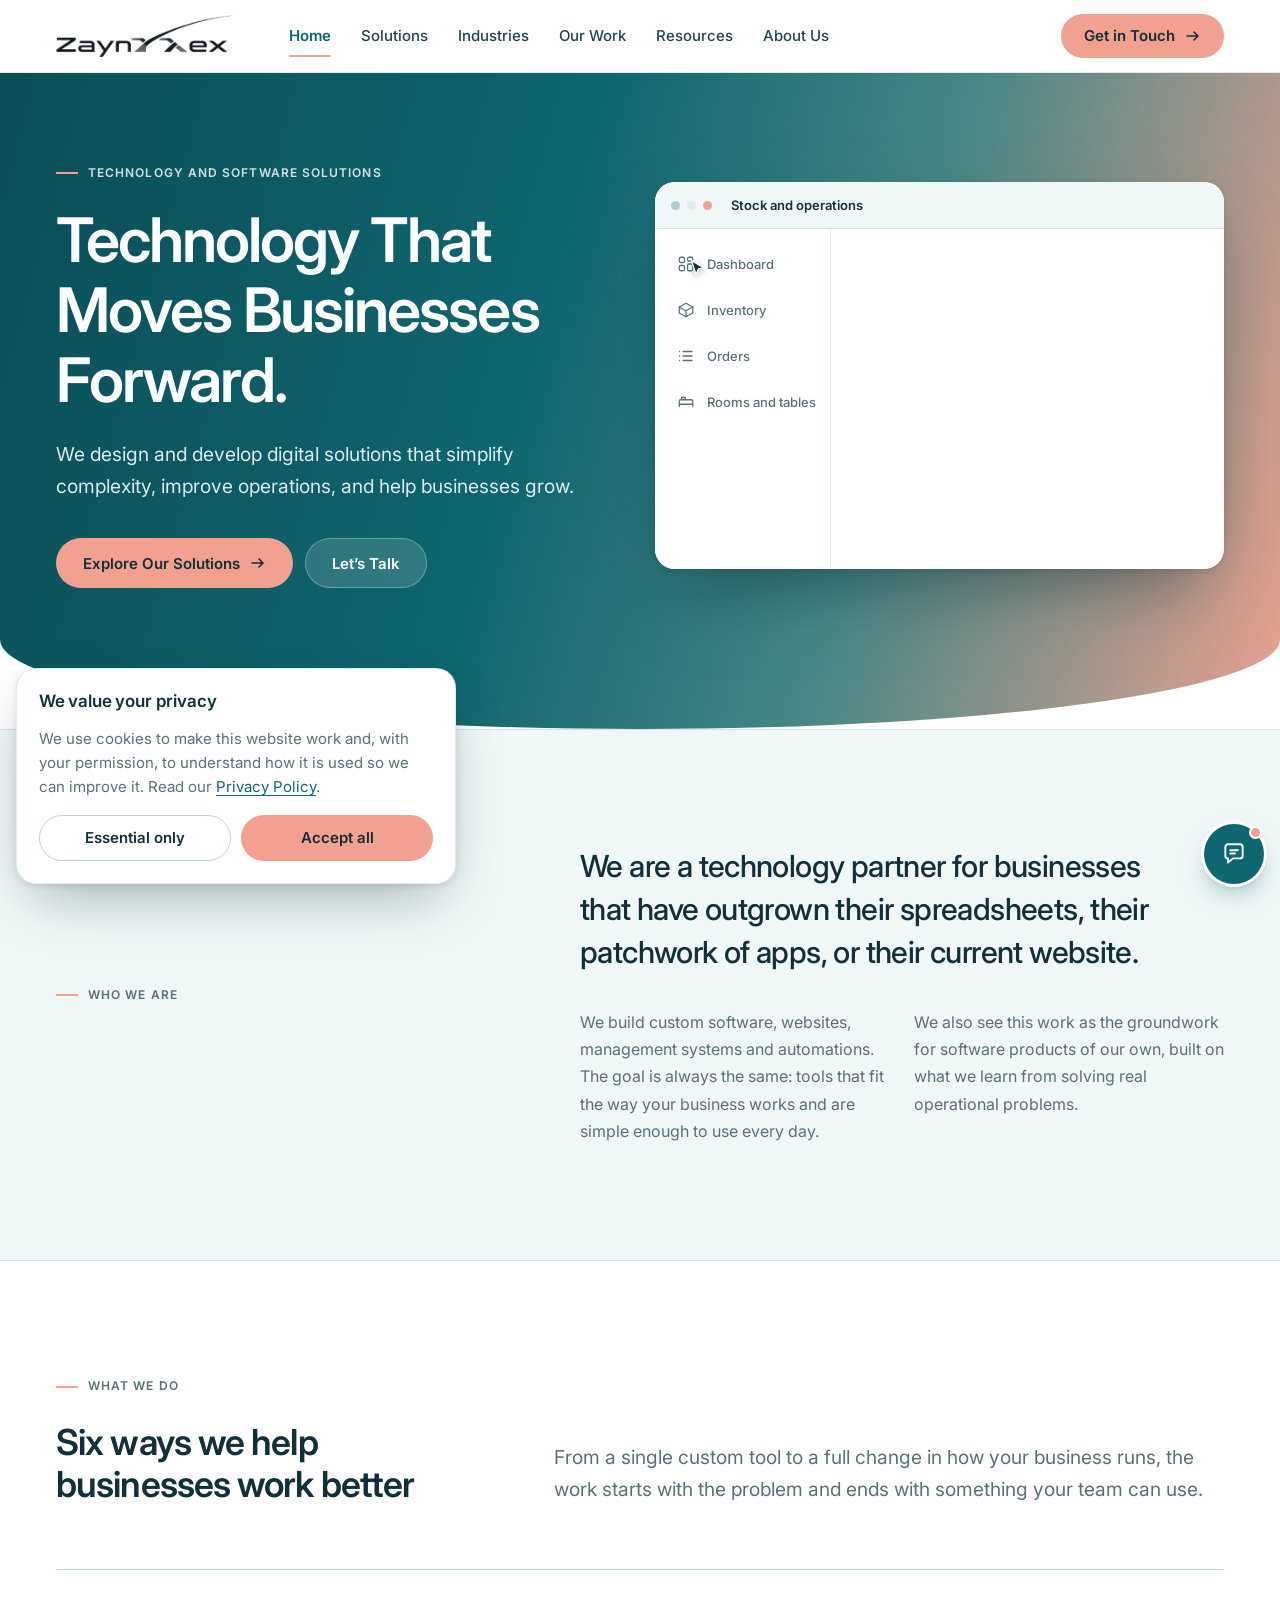
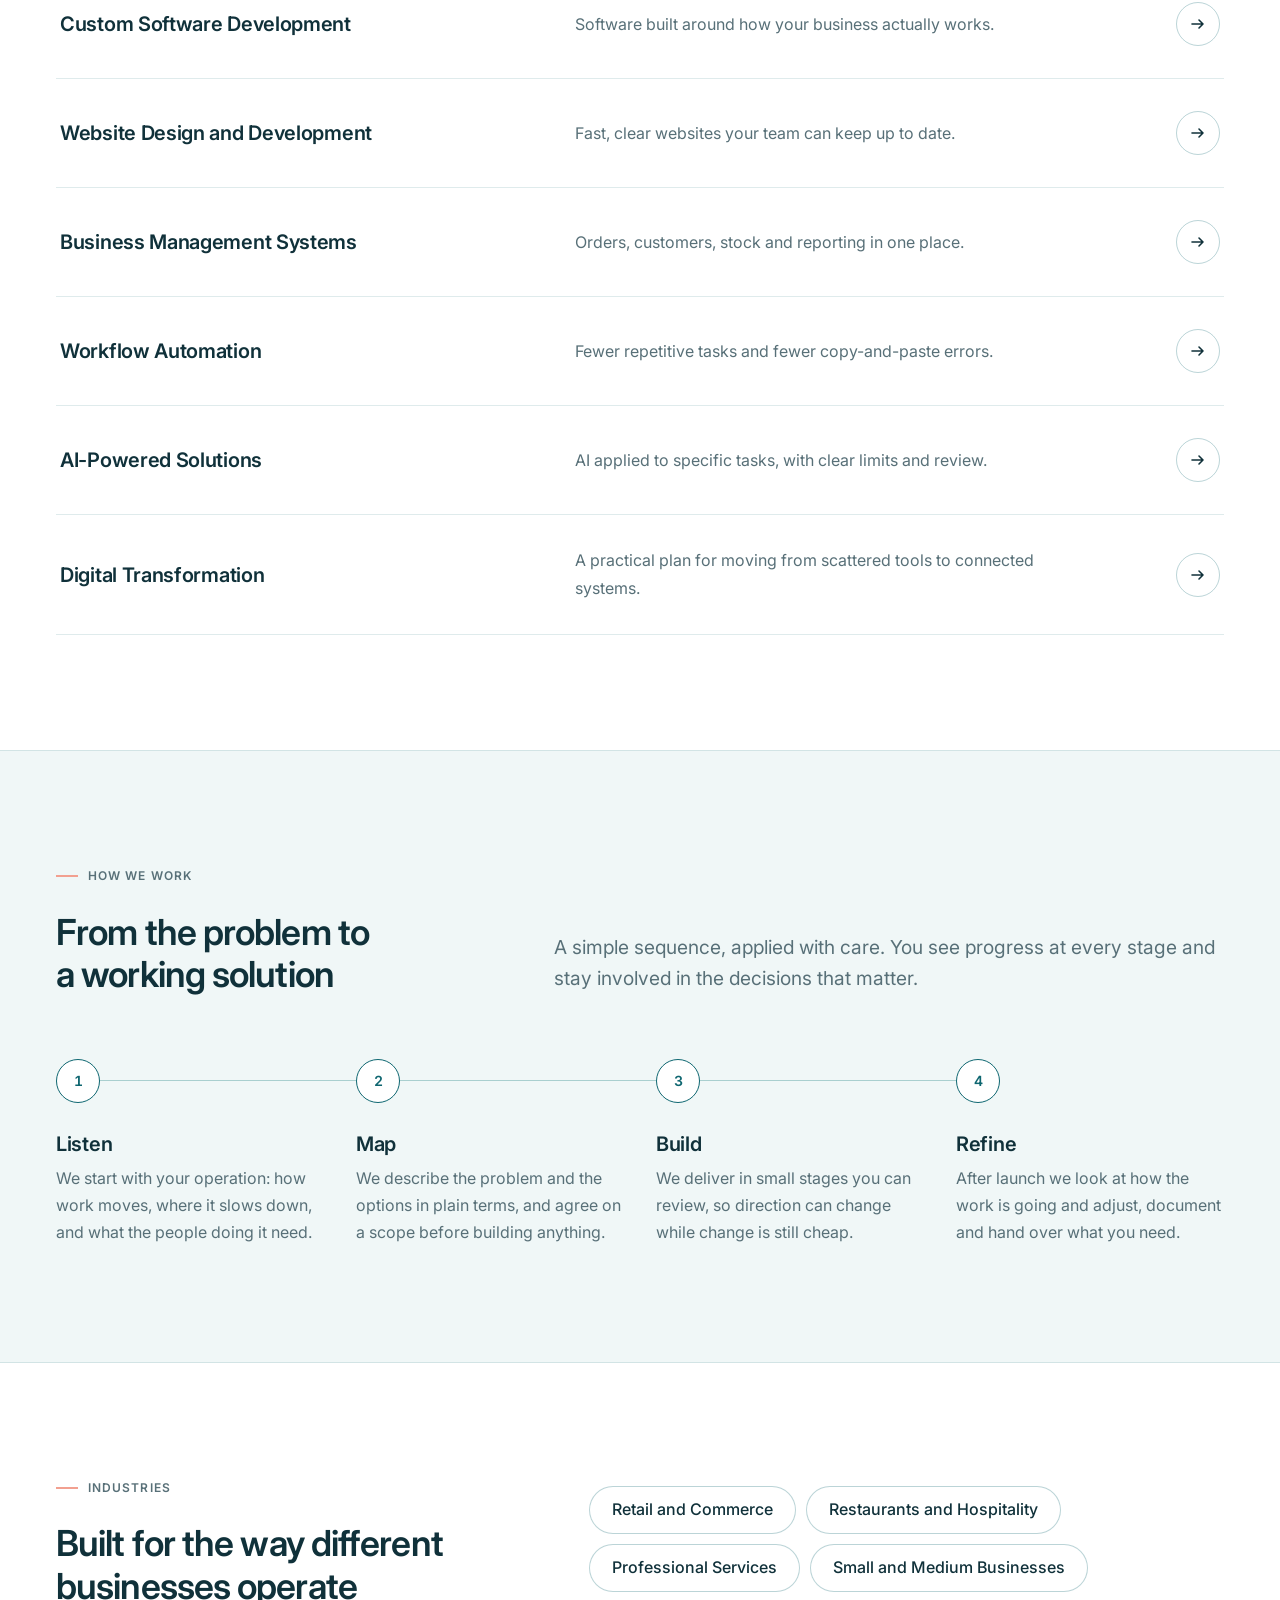
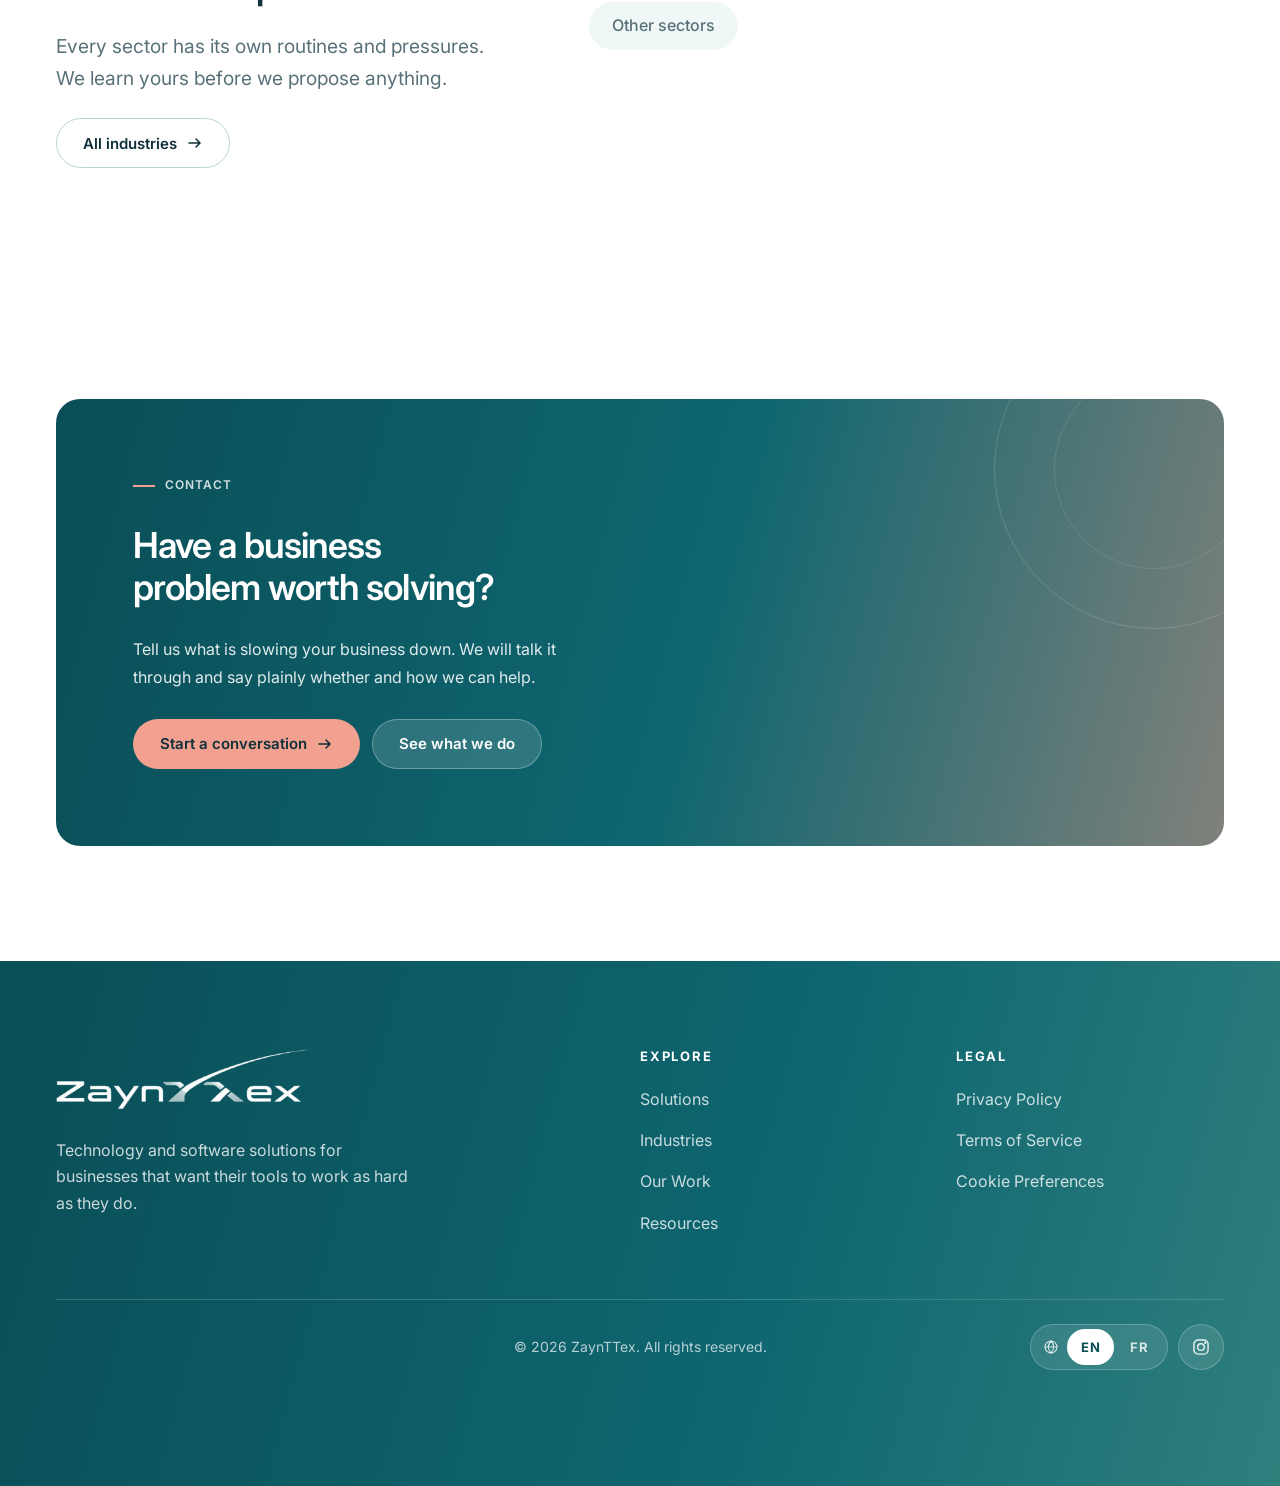
==== commit 845ab55d: "Add files via upload" ====
--- a/index.html
+++ b/index.html
@@ -1,12 +1,14 @@
 <!doctype html><html><head><meta charset=utf8><meta name=viewport content="width=device-width,initial-scale=1,viewport-fit=cover"><style>:root{color-scheme:light;box-sizing:border-box;padding-top:env(safe-area-inset-top,0px);padding-bottom:env(safe-area-inset-bottom,0px)}html{scroll-padding-top:env(safe-area-inset-top,0px)}body{margin:0;padding:0;font:14px -apple-system,BlinkMacSystemFont,sans-serif;background:#fff;color:#000}img{max-width:100%}[hidden]:not([hidden=until-found i]){display:none!important}</style></head><body>
-<title>Inovix Technologies</title>
+<title>ZaynTTex</title>
 <meta name="claude:viewport-fit-sides" content="cover">
 <meta name="description" content="Custom software, websites, management systems and automation that help businesses simplify operations and grow.">
+<script>(function(){try{var k="zaynttex-lang",v=null;try{v=localStorage.getItem(k)}catch(e){}if(!v){var m=String(window.name||"").match(/zaynttex-lang=(\w\w)/);v=m&&m[1]}if(v!=="en"&&v!=="fr"){var l=navigator.languages&&navigator.languages.length?navigator.languages:[navigator.language||"en"];v="en";for(var i=0;i<l.length;i++){var c=String(l[i]).toLowerCase().slice(0,2);if(c==="en"||c==="fr"){v=c;break}}}try{var nv=performance.getEntriesByType("navigation")[0];if(nv&&nv.type==="back_forward"){history.scrollRestoration="auto"}else{history.scrollRestoration="manual";window.scrollTo(0,0)}}catch(e){}var d=document.documentElement;d.lang=v;d.setAttribute("data-lang",v);if(v==="fr"){d.setAttribute("data-i18n-wait","");setTimeout(function(){d.removeAttribute("data-i18n-wait")},2500)}}catch(e){}})();</script>
+<style>html[data-i18n-wait] body{visibility:hidden}</style><noscript><style>html[data-i18n-wait] body{visibility:visible}</style></noscript>
 <link rel="stylesheet" href="https://fonts.googleapis.com/css2?family=Inter:wght@400;500;600&display=swap">
 <link rel="stylesheet" href="styles.css">
 <a class="skip" href="#main">Skip to content</a>
 <header class="site-head">
-  <div class="bar"><a class="brand" href="index.html" aria-label="Inovix Technologies, home"><img class="brand-mark" src="logo.png" alt="" height="40"><span class="brand-text"><span class="brand-name">Inovix</span><span class="brand-sub">Technologies</span></span></a>
+  <div class="bar"><a class="brand" href="index.html" aria-label="ZaynTTex, home"><img class="brand-logo" src="logo.png" alt="" height="40"></a>
     <nav class="nav-links" aria-label="Main"><ul style="display:contents;list-style:none;margin:0;padding:0"><li style="display:block"><a href="index.html" aria-current="page">Home</a></li><li style="display:block"><a href="solutions.html">Solutions</a></li><li style="display:block"><a href="industries.html">Industries</a></li><li style="display:block"><a href="work.html">Our Work</a></li><li style="display:block"><a href="resources.html">Resources</a></li><li style="display:block"><a href="about.html">About Us</a></li></ul></nav>
     <div class="actions"><a class="btn btn-primary" href="contact.html">Get in Touch <svg viewBox="0 0 16 16" fill="none" stroke="currentColor" stroke-width="1.6" stroke-linecap="round" stroke-linejoin="round" aria-hidden="true"><path d="M2 8h11M9 4l4 4-4 4"/></svg></a>
     <button class="burger" id="menu-btn" type="button" aria-expanded="false" aria-controls="menu-panel" aria-label="Open menu"><span class="ln"><i></i><i></i><i></i></span></button></div>
@@ -72,14 +74,120 @@
 </main>
 <footer class="foot"><div class="wrap">
   <div class="foot-grid">
-    <div class="fbrand"><a class="brand" href="index.html" aria-label="Inovix Technologies, home"><img class="brand-mark" src="logo-white.png" alt="" height="40"><span class="brand-text"><span class="brand-name">Inovix</span><span class="brand-sub">Technologies</span></span></a><p>Technology and software solutions for businesses that want their tools to work as hard as they do.</p></div>
+    <div class="fbrand"><a class="brand" href="index.html" aria-label="ZaynTTex, home"><img class="brand-logo" src="logo-white.png" alt="" height="40"></a><p>Technology and software solutions for businesses that want their tools to work as hard as they do.</p></div>
     <div class="fcol"><h2 class="ftitle">Explore</h2><ul><li><a href="solutions.html">Solutions</a></li><li><a href="industries.html">Industries</a></li><li><a href="work.html">Our Work</a></li><li><a href="resources.html">Resources</a></li></ul></div>
     <div class="fcol"><h2 class="ftitle">Legal</h2><ul><li><a href="privacy.html">Privacy Policy</a></li><li><a href="terms.html">Terms of Service</a></li><li><a href="#" data-cookie>Cookie Preferences</a></li></ul></div>
   </div>
-  <div class="legal"><span class="legal-copy">&copy; 2026 Inovix Technologies. All rights reserved.</span>
+  <div class="legal"><span class="legal-copy">&copy; 2026 ZaynTTex. All rights reserved.</span>
     <div class="foot-tools"><div class="lang" role="group" aria-label="Language"><svg viewBox="0 0 24 24" aria-hidden="true"><circle cx="12" cy="12" r="9"/><path d="M3 12h18M12 3c2.6 2.6 4 5.7 4 9s-1.4 6.4-4 9c-2.6-2.6-4-5.7-4-9s1.4-6.4 4-9z"/></svg><button type="button" class="lang-btn" data-lang="en" lang="en" aria-label="English" title="English" aria-pressed="true">EN</button><button type="button" class="lang-btn" data-lang="fr" lang="fr" aria-label="Fran&ccedil;ais" title="Fran&ccedil;ais" aria-pressed="false">FR</button></div><a class="social" href="https://www.instagram.com/" target="_blank" rel="noopener" aria-label="Instagram" title="Instagram"><svg viewBox="0 0 24 24" aria-hidden="true"><rect x="3.5" y="3.5" width="17" height="17" rx="5"/><circle cx="12" cy="12" r="4"/><circle cx="17.2" cy="6.8" r=".6" fill="currentColor"/></svg></a></div></div>
 </div></footer>
+<script>(function () {
+  "use strict";
+  var FR = {"Skip to content": "Aller au contenu", "Home": "Accueil", "Solutions": "Solutions", "Industries": "Secteurs", "Our Work": "Nos r\u00e9alisations", "Resources": "Ressources", "About Us": "\u00c0 propos", "Get in Touch": "Nous contacter", "Contact": "Contact", "Technology and software solutions": "Solutions technologiques et logicielles", "Technology That Moves Businesses Forward.": "La technologie qui fait avancer les entreprises.", "We design and develop digital solutions that simplify complexity, improve operations, and help businesses grow.": "Nous concevons et d\u00e9veloppons des solutions num\u00e9riques qui simplifient la complexit\u00e9, am\u00e9liorent les op\u00e9rations et aident les entreprises \u00e0 se d\u00e9velopper.", "Explore Our Solutions": "D\u00e9couvrir nos solutions", "Let\u2019s Talk": "Parlons-en", "Stock and operations": "Stocks et op\u00e9rations", "Dashboard": "Tableau de bord", "Inventory": "Inventaire", "Orders": "Commandes", "Rooms and tables": "Chambres et tables", "Today": "Aujourd\u2019hui", "Low stock": "Stock faible", "Open orders": "Commandes en cours", "Occupancy": "Occupation", "Stock used this week": "Stock utilis\u00e9 cette semaine", "Item": "Article", "Stock level": "Niveau de stock", "Status": "Statut", "Tomatoes": "Tomates", "Kitchen": "Cuisine", "In stock": "En stock", "Olive oil": "Huile d\u2019olive", "Coffee beans": "Caf\u00e9 en grains", "Bar": "Bar", "Low": "Faible", "Ordered": "Command\u00e9", "Bed linen": "Linge de lit", "Housekeeping": "M\u00e9nage", "Towels": "Serviettes", "Purchase orders": "Bons de commande", "Fresh produce": "Produits frais", "Delivered": "Livr\u00e9", "Linen service": "Service de linge", "On the way": "En route", "Bar supplies": "Fournitures du bar", "Draft": "Brouillon", "Free": "Libre", "Occupied": "Occup\u00e9", "Cleaning": "Nettoyage", "Tables": "Tables", "Rooms": "Chambres", "Who we are": "Qui nous sommes", "We are a technology partner for businesses that have outgrown their spreadsheets, their patchwork of apps, or their current website.": "Nous sommes un partenaire technologique pour les entreprises qui d\u00e9passent leurs tableurs, leur mosa\u00efque d\u2019applications ou leur site web actuel.", "We build custom software, websites, management systems and automations. The goal is always the same: tools that fit the way your business works and are simple enough to use every day.": "Nous cr\u00e9ons des logiciels sur mesure, des sites web, des syst\u00e8mes de gestion et des automatisations. L\u2019objectif est toujours le m\u00eame : des outils adapt\u00e9s \u00e0 votre fa\u00e7on de travailler et assez simples pour \u00eatre utilis\u00e9s tous les jours.", "We also see this work as the groundwork for software products of our own, built on what we learn from solving real operational problems.": "Nous voyons aussi ce travail comme la base de nos propres produits logiciels, construits \u00e0 partir de ce que nous apprenons en r\u00e9solvant de vrais probl\u00e8mes op\u00e9rationnels.", "What we do": "Ce que nous faisons", "Six ways we help businesses work better": "Six fa\u00e7ons d\u2019aider les entreprises \u00e0 mieux fonctionner", "From a single custom tool to a full change in how your business runs, the work starts with the problem and ends with something your team can use.": "D\u2019un simple outil sur mesure \u00e0 une transformation compl\u00e8te de votre fonctionnement, le travail commence par le probl\u00e8me et aboutit \u00e0 quelque chose que votre \u00e9quipe peut utiliser.", "Custom Software Development": "D\u00e9veloppement de logiciels sur mesure", "Software built around how your business actually works.": "Des logiciels con\u00e7us autour de la fa\u00e7on dont votre entreprise fonctionne r\u00e9ellement.", "Website Design and Development": "Conception et d\u00e9veloppement de sites web", "Fast, clear websites your team can keep up to date.": "Des sites rapides et clairs que votre \u00e9quipe peut tenir \u00e0 jour.", "Business Management Systems": "Syst\u00e8mes de gestion d\u2019entreprise", "Orders, customers, stock and reporting in one place.": "Commandes, clients, stocks et rapports au m\u00eame endroit.", "Workflow Automation": "Automatisation des processus", "Fewer repetitive tasks and fewer copy-and-paste errors.": "Moins de t\u00e2ches r\u00e9p\u00e9titives et moins d\u2019erreurs de copier-coller.", "AI-Powered Solutions": "Solutions bas\u00e9es sur l\u2019IA", "AI applied to specific tasks, with clear limits and review.": "L\u2019IA appliqu\u00e9e \u00e0 des t\u00e2ches pr\u00e9cises, avec des limites claires et une relecture.", "Digital Transformation": "Transformation num\u00e9rique", "A practical plan for moving from scattered tools to connected systems.": "Un plan concret pour passer d\u2019outils dispers\u00e9s \u00e0 des syst\u00e8mes connect\u00e9s.", "How we work": "Notre fa\u00e7on de travailler", "From the problem to a working solution": "Du probl\u00e8me \u00e0 une solution qui fonctionne", "A simple sequence, applied with care. You see progress at every stage and stay involved in the decisions that matter.": "Une s\u00e9quence simple, appliqu\u00e9e avec soin. Vous voyez l\u2019avancement \u00e0 chaque \u00e9tape et restez impliqu\u00e9 dans les d\u00e9cisions importantes.", "Listen": "\u00c9couter", "We start with your operation: how work moves, where it slows down, and what the people doing it need.": "Nous partons de votre activit\u00e9 : comment le travail circule, o\u00f9 il ralentit et ce dont les personnes qui le font ont besoin.", "Map": "Cartographier", "We describe the problem and the options in plain terms, and agree on a scope before building anything.": "Nous d\u00e9crivons le probl\u00e8me et les options en termes simples, et convenons d\u2019un p\u00e9rim\u00e8tre avant de construire quoi que ce soit.", "Build": "Construire", "We deliver in small stages you can review, so direction can change while change is still cheap.": "Nous livrons par petites \u00e9tapes que vous pouvez examiner, afin que la direction puisse changer tant que le changement co\u00fbte peu.", "Refine": "Affiner", "After launch we look at how the work is going and adjust, document and hand over what you need.": "Apr\u00e8s le lancement, nous observons comment cela se passe, puis nous ajustons, documentons et transmettons ce dont vous avez besoin.", "Built for the way different businesses operate": "Con\u00e7u pour la fa\u00e7on de travailler de chaque entreprise", "Every sector has its own routines and pressures. We learn yours before we propose anything.": "Chaque secteur a ses routines et ses contraintes. Nous apprenons les v\u00f4tres avant de proposer quoi que ce soit.", "All industries": "Tous les secteurs", "Retail and Commerce": "Commerce et distribution", "Restaurants and Hospitality": "Restauration et h\u00f4tellerie", "Professional Services": "Services professionnels", "Small and Medium Businesses": "Petites et moyennes entreprises", "Other sectors": "Autres secteurs", "Have a business problem worth solving?": "Un probl\u00e8me d\u2019entreprise \u00e0 r\u00e9soudre ?", "Tell us what is slowing your business down. We will talk it through and say plainly whether and how we can help.": "Dites-nous ce qui ralentit votre entreprise. Nous en discuterons et vous dirons franchement si et comment nous pouvons aider.", "Start a conversation": "D\u00e9marrer la conversation", "See what we do": "Voir ce que nous faisons", "Technology and software solutions for businesses that want their tools to work as hard as they do.": "Des solutions technologiques et logicielles pour les entreprises qui veulent des outils aussi efficaces qu\u2019elles.", "Explore": "Explorer", "Legal": "Mentions l\u00e9gales", "Privacy Policy": "Politique de confidentialit\u00e9", "Terms of Service": "Conditions d\u2019utilisation", "Cookie Preferences": "Pr\u00e9f\u00e9rences des cookies", "\u00a9 2026 ZaynTTex. All rights reserved.": "\u00a9 2026 ZaynTTex. Tous droits r\u00e9serv\u00e9s.", "Language": "Langue", "Chat with us": "Discutez avec nous", "We reply on WhatsApp": "Nous r\u00e9pondons sur WhatsApp", "Hello. Tell us what you are working on and we will reply as soon as we can.": "Bonjour. Dites-nous sur quoi vous travaillez et nous vous r\u00e9pondrons d\u00e8s que possible.", "Chat on WhatsApp": "Discuter sur WhatsApp", "Opens WhatsApp in a new tab.": "Ouvre WhatsApp dans un nouvel onglet.", "We value your privacy": "Nous respectons votre vie priv\u00e9e", "We use cookies to make this website work and, with your permission, to understand how it is used so we can improve it. Read our": "Nous utilisons des cookies pour faire fonctionner ce site et, avec votre accord, pour comprendre comment il est utilis\u00e9 afin de l\u2019am\u00e9liorer. Consultez notre", "Essential only": "Essentiels uniquement", "Accept all": "Tout accepter", "ZaynTTex, home": "ZaynTTex, accueil", "Main": "Principal", "Open menu": "Ouvrir le menu", "Close menu": "Fermer le menu", "Mobile": "Mobile", "Open chat": "Ouvrir le chat", "Close chat": "Fermer le chat", "Cookie preferences": "Pr\u00e9f\u00e9rences des cookies", "Animated inventory console for a restaurant or hotel, with a mouse pointer moving between dashboard, inventory, orders and rooms pages": "Console d\u2019inventaire anim\u00e9e pour un restaurant ou un h\u00f4tel, avec un pointeur de souris qui passe du tableau de bord \u00e0 l\u2019inventaire, aux commandes et aux chambres", "Custom software, websites, management systems and automation that help businesses simplify operations and grow.": "Logiciels sur mesure, sites web, syst\u00e8mes de gestion et automatisation pour aider les entreprises \u00e0 simplifier leurs op\u00e9rations et \u00e0 se d\u00e9velopper.", "Solutions | ZaynTTex": "Solutions | ZaynTTex", "Industries | ZaynTTex": "Secteurs | ZaynTTex", "Our Work | ZaynTTex": "Nos r\u00e9alisations | ZaynTTex", "Resources | ZaynTTex": "Ressources | ZaynTTex", "About Us | ZaynTTex": "\u00c0 propos | ZaynTTex", "Contact | ZaynTTex": "Contact | ZaynTTex", "Privacy Policy | ZaynTTex": "Politique de confidentialit\u00e9 | ZaynTTex", "Terms of Service | ZaynTTex": "Conditions d\u2019utilisation | ZaynTTex", "Technology services shaped around your operations": "Des services technologiques fa\u00e7onn\u00e9s autour de vos op\u00e9rations", "Six areas of work, each aimed at a specific kind of business problem. Most projects combine more than one.": "Six domaines de travail, chacun visant un type pr\u00e9cis de probl\u00e8me d\u2019entreprise. La plupart des projets en combinent plusieurs.", "The problem": "Le probl\u00e8me", "The value": "La valeur", "Off-the-shelf tools make a business bend its process around the software. The gaps get filled with spreadsheets, manual steps and workarounds that only one person understands.": "Les outils standards obligent l\u2019entreprise \u00e0 adapter ses processus au logiciel. Les manques sont combl\u00e9s par des tableurs, des \u00e9tapes manuelles et des solutions de contournement que seule une personne comprend.", "We scope the problem with you, then build software around how your business works. We deliver in stages, document what we build, and design it so it can be extended later.": "Nous d\u00e9finissons le probl\u00e8me avec vous, puis construisons un logiciel autour de votre fonctionnement. Nous livrons par \u00e9tapes, documentons ce que nous cr\u00e9ons et le concevons pour qu\u2019il puisse \u00e9voluer.", "Tools that fit the work, a result you own, and software that can change when the business does.": "Des outils adapt\u00e9s au travail, un r\u00e9sultat qui vous appartient et un logiciel qui \u00e9volue avec votre entreprise.", "A website that is slow, unclear or hard to update loses people before they get in touch, and it often falls out of date because changing it is a chore.": "Un site lent, confus ou difficile \u00e0 mettre \u00e0 jour fait perdre des visiteurs avant qu\u2019ils ne vous contactent, et il devient vite obsol\u00e8te parce que le modifier est une corv\u00e9e.", "We design and build responsive, accessible websites with a clear structure and straightforward content. We set them up so your team can edit what needs editing.": "Nous concevons et r\u00e9alisons des sites adaptatifs et accessibles, avec une structure claire et un contenu simple. Nous les configurons pour que votre \u00e9quipe puisse modifier ce qui doit l\u2019\u00eatre.", "A site that explains your business plainly, loads quickly on any device, and stays current.": "Un site qui pr\u00e9sente clairement votre activit\u00e9, se charge vite sur tout appareil et reste \u00e0 jour.", "Orders, customers, stock, invoices and schedules live in different places. Staff enter the same data twice, and reports from different tools do not agree.": "Commandes, clients, stocks, factures et plannings sont dispers\u00e9s. Le personnel saisit deux fois les m\u00eames donn\u00e9es et les rapports de diff\u00e9rents outils ne concordent pas.", "We bring the functions you rely on into one system, with roles, permissions and reports that match the way your operation runs.": "Nous r\u00e9unissons les fonctions dont vous avez besoin dans un seul syst\u00e8me, avec des r\u00f4les, des permissions et des rapports adapt\u00e9s \u00e0 votre activit\u00e9.", "One reliable source of information, less duplicated effort, and a clearer view of the business.": "Une source d\u2019information fiable, moins de doubles saisies et une vision plus claire de l\u2019entreprise.", "Copying data between tools, chasing approvals and sending routine messages take hours every week and invite small mistakes.": "Copier des donn\u00e9es d\u2019un outil \u00e0 l\u2019autre, relancer pour des validations et envoyer des messages de routine prennent des heures chaque semaine et provoquent de petites erreurs.", "We map the process first, then automate the predictable steps. People stay in the loop wherever judgment is needed.": "Nous cartographions d\u2019abord le processus, puis automatisons les \u00e9tapes pr\u00e9visibles. Les personnes restent dans la boucle partout o\u00f9 un jugement est n\u00e9cessaire.", "Time returned to your team, fewer errors, and processes that run the same way each time.": "Du temps rendu \u00e0 votre \u00e9quipe, moins d\u2019erreurs et des processus qui se d\u00e9roulent de la m\u00eame fa\u00e7on \u00e0 chaque fois.", "Many businesses see potential in AI but are unsure where it helps, where it adds risk, and how to use it without disrupting existing work.": "Beaucoup d\u2019entreprises voient le potentiel de l\u2019IA mais ne savent pas o\u00f9 elle aide, o\u00f9 elle ajoute des risques, ni comment l\u2019utiliser sans perturber le travail existant.", "We identify specific tasks where AI can help, such as sorting, summarising or searching information. We build it into your tools with review steps and clear limits.": "Nous identifions les t\u00e2ches pr\u00e9cises o\u00f9 l\u2019IA peut aider, comme trier, r\u00e9sumer ou rechercher de l\u2019information. Nous l\u2019int\u00e9grons \u00e0 vos outils avec des \u00e9tapes de relecture et des limites claires.", "Practical use of AI where it earns its place, with human oversight and no unexplained black boxes.": "Un usage concret de l\u2019IA l\u00e0 o\u00f9 elle a sa place, avec un contr\u00f4le humain et sans bo\u00eete noire inexpliqu\u00e9e.", "Technology decisions made one tool at a time leave a business with systems that do not connect and no clear direction.": "Des d\u00e9cisions technologiques prises outil par outil laissent l\u2019entreprise avec des syst\u00e8mes qui ne communiquent pas et sans direction claire.", "We review your current tools and processes, set priorities with you, and plan a sequence of changes your business can absorb.": "Nous examinons vos outils et processus actuels, d\u00e9finissons les priorit\u00e9s avec vous et planifions une suite de changements que votre entreprise peut absorber.", "A roadmap grounded in your operations, so each investment supports the next one.": "Une feuille de route ancr\u00e9e dans vos op\u00e9rations, pour que chaque investissement soutienne le suivant.", "Not sure which one you need?": "Vous ne savez pas laquelle choisir ?", "Describe the problem as you see it. We will help you work out where to start.": "D\u00e9crivez le probl\u00e8me tel que vous le voyez. Nous vous aiderons \u00e0 savoir par o\u00f9 commencer.", "Talk to us": "Parlez-nous", "The services we offer: custom software, websites, business systems, automation, AI and digital transformation.": "Nos services : logiciels sur mesure, sites web, syst\u00e8mes de gestion, automatisation, IA et transformation num\u00e9rique.", "Different businesses, different pressures": "Des entreprises diff\u00e9rentes, des contraintes diff\u00e9rentes", "The challenges below are typical for each sector. We use them as a starting point, then adapt to your actual operation.": "Les d\u00e9fis ci-dessous sont typiques de chaque secteur. Nous les utilisons comme point de d\u00e9part, puis nous nous adaptons \u00e0 votre activit\u00e9 r\u00e9elle.", "Common challenges": "D\u00e9fis courants", "How technology helps": "Comment la technologie aide", "Stock levels that differ between the shop, the website and the warehouse": "Des niveaux de stock qui diff\u00e8rent entre la boutique, le site web et l\u2019entrep\u00f4t", "Orders handled by hand across several channels": "Des commandes trait\u00e9es \u00e0 la main sur plusieurs canaux", "Little visibility into what sells and what sits": "Peu de visibilit\u00e9 sur ce qui se vend et ce qui stagne", "Inventory and order systems that keep channels in step": "Des syst\u00e8mes d\u2019inventaire et de commandes qui synchronisent les canaux", "Online stores connected to back-office tools": "Des boutiques en ligne connect\u00e9es aux outils de gestion", "Simple reporting on sales and stock": "Des rapports simples sur les ventes et les stocks", "Bookings taken by phone, message and paper": "Des r\u00e9servations prises par t\u00e9l\u00e9phone, message et papier", "Menus, suppliers and costs tracked in separate places": "Menus, fournisseurs et co\u00fbts suivis \u00e0 des endroits s\u00e9par\u00e9s", "Rotas that take hours to plan and change": "Des plannings qui prennent des heures \u00e0 \u00e9tablir et \u00e0 modifier", "Reservation and ordering tools that fit your service": "Des outils de r\u00e9servation et de commande adapt\u00e9s \u00e0 votre service", "Supplier and stock tracking": "Suivi des fournisseurs et des stocks", "Scheduling that reflects demand and availability": "Une planification qui refl\u00e8te la demande et les disponibilit\u00e9s", "Time and billing managed in spreadsheets": "Temps et facturation g\u00e9r\u00e9s dans des tableurs", "Client information scattered across inboxes": "Des informations clients dispers\u00e9es dans les bo\u00eetes mail", "Documents prepared by hand, again and again": "Des documents pr\u00e9par\u00e9s \u00e0 la main, encore et encore", "Client portals and project tracking": "Portails clients et suivi de projets", "Automated invoicing and payment reminders": "Facturation automatis\u00e9e et rappels de paiement", "Document workflows with approval steps": "Circuits de documents avec \u00e9tapes de validation", "Growing faster than the systems behind the business": "Une croissance plus rapide que les syst\u00e8mes qui la soutiennent", "Knowledge held by one or two people": "Un savoir d\u00e9tenu par une ou deux personnes", "Tools bought one at a time that do not work together": "Des outils achet\u00e9s un \u00e0 un qui ne fonctionnent pas ensemble", "Right-sized systems that cover the essentials": "Des syst\u00e8mes \u00e0 la bonne taille qui couvrent l\u2019essentiel", "Automation of routine admin": "Automatisation de l\u2019administratif courant", "A website that carries the business and is easy to maintain": "Un site web qui porte l\u2019activit\u00e9 et se maintient facilement", "Other Business Sectors": "Autres secteurs d\u2019activit\u00e9", "Sector-specific routines, rules and reporting duties": "Routines, r\u00e8gles et obligations de reporting propres au secteur", "Legacy tools that are difficult to replace": "Des outils anciens difficiles \u00e0 remplacer", "Processes that were never written down": "Des processus qui n\u2019ont jamais \u00e9t\u00e9 document\u00e9s", "A conversation first, to understand how your sector works": "D\u2019abord une conversation pour comprendre comment fonctionne votre secteur", "A scoped plan that builds only what you need": "Un plan cadr\u00e9 qui ne construit que ce dont vous avez besoin", "Software that can adapt as requirements change": "Un logiciel qui s\u2019adapte quand les besoins \u00e9voluent", "Does your sector look different?": "Votre secteur est diff\u00e9rent ?", "Many of the problems we solve are the same across sectors. Tell us about yours and we will tell you what we think.": "Beaucoup des probl\u00e8mes que nous r\u00e9solvons sont les m\u00eames d\u2019un secteur \u00e0 l\u2019autre. Parlez-nous du v\u00f4tre et nous vous dirons ce que nous en pensons.", "How technology can address operational challenges in retail, hospitality, professional services and small businesses.": "Comment la technologie peut r\u00e9pondre aux d\u00e9fis op\u00e9rationnels du commerce, de l\u2019h\u00f4tellerie-restauration, des services professionnels et des petites entreprises.", "Selected projects will appear here": "Les projets s\u00e9lectionn\u00e9s appara\u00eetront ici", "This page is ready for case studies. Each project will include screenshots, the problem it addressed, and how it was solved.": "Cette page est pr\u00eate \u00e0 accueillir des \u00e9tudes de cas. Chaque projet comprendra des captures d\u2019\u00e9cran, le probl\u00e8me trait\u00e9 et la fa\u00e7on dont il a \u00e9t\u00e9 r\u00e9solu.", "Featured project: screenshots coming soon": "Projet \u00e0 la une : captures d\u2019\u00e9cran \u00e0 venir", "Sector / project type": "Secteur / type de projet", "Project placeholder": "Emplacement de projet", "Future case studies": "Futures \u00e9tudes de cas", "What each project page will cover": "Ce que couvrira chaque page de projet", "A consistent structure, so every case study is easy to read and compare.": "Une structure homog\u00e8ne, pour que chaque \u00e9tude de cas soit facile \u00e0 lire et \u00e0 comparer.", "Context": "Contexte", "Who the project was for and the situation they were in.": "Pour qui \u00e9tait le projet et dans quelle situation il s\u2019inscrivait.", "Challenge": "D\u00e9fi", "The specific problem to be solved and why it mattered.": "Le probl\u00e8me pr\u00e9cis \u00e0 r\u00e9soudre et pourquoi il comptait.", "Approach": "Approche", "How the work was scoped, designed and built.": "Comment le travail a \u00e9t\u00e9 cadr\u00e9, con\u00e7u et r\u00e9alis\u00e9.", "Screens": "\u00c9crans", "Interface screenshots and short walkthroughs.": "Captures d\u2019\u00e9cran de l\u2019interface et courtes d\u00e9monstrations.", "Outcome": "R\u00e9sultat", "What changed, described with facts the client has confirmed.": "Ce qui a chang\u00e9, d\u00e9crit avec des faits confirm\u00e9s par le client.", "Want to be one of the first?": "Envie d\u2019\u00eatre parmi les premiers ?", "We would like to build the first projects on this page with the right partners. If you have a problem that fits, get in touch.": "Nous aimerions r\u00e9aliser les premiers projets de cette page avec les bons partenaires. Si vous avez un probl\u00e8me qui correspond, contactez-nous.", "A portfolio page prepared for future case studies, screenshots and project descriptions.": "Une page de r\u00e9alisations pr\u00eate pour de futures \u00e9tudes de cas, captures d\u2019\u00e9cran et descriptions de projets.", "Knowledge for businesses going digital": "Des connaissances pour les entreprises qui passent au num\u00e9rique", "We plan to publish articles, guides and explanations here. Nothing has been published yet, and this page will grow as content is added.": "Nous pr\u00e9voyons de publier ici des articles, des guides et des explications. Rien n\u2019a encore \u00e9t\u00e9 publi\u00e9 et cette page s\u2019enrichira au fil des contenus ajout\u00e9s.", "Featured": "\u00c0 la une", "The first article will be featured here": "Le premier article sera mis en avant ici", "A large image, a headline and a short summary. When content is ready, this space introduces the most useful piece.": "Une grande image, un titre et un court r\u00e9sum\u00e9. Quand le contenu sera pr\u00eat, cet espace pr\u00e9sentera le contenu le plus utile.", "Topics": "Th\u00e8mes", "What you will find here": "Ce que vous trouverez ici", "Five areas, each with its own listing once there is something to read.": "Cinq th\u00e8mes, chacun avec sa propre liste d\u00e8s qu\u2019il y aura quelque chose \u00e0 lire.", "Articles": "Articles", "Practical writing on building and running business software.": "Des textes pratiques sur la cr\u00e9ation et l\u2019exploitation de logiciels d\u2019entreprise.", "No entries yet": "Aucune entr\u00e9e pour le moment", "Insights": "Analyses", "Short perspectives on how technology is changing day-to-day operations.": "De courts points de vue sur la fa\u00e7on dont la technologie transforme le quotidien des entreprises.", "Guides": "Guides", "Step-by-step guidance on choosing, planning and adopting digital tools.": "Des conseils pas \u00e0 pas pour choisir, planifier et adopter des outils num\u00e9riques.", "Technology Explained": "La technologie expliqu\u00e9e", "Plain-language explanations of the technologies behind our work.": "Des explications en langage simple des technologies derri\u00e8re notre travail.", "Business and Digital Transformation": "Entreprise et transformation num\u00e9rique", "Resources for owners and teams planning a change in how they work.": "Des ressources pour les dirigeants et \u00e9quipes qui pr\u00e9voient de changer leur fa\u00e7on de travailler.", "Have a topic you would like covered?": "Un sujet que vous aimeriez voir trait\u00e9 ?", "If there is a question about technology or your business you would like answered in plain language, send it our way.": "Si vous avez une question sur la technologie ou votre entreprise \u00e0 laquelle vous aimeriez une r\u00e9ponse en langage simple, envoyez-la-nous.", "A resource library for articles, insights, guides and technology explanations. No content has been published yet.": "Une biblioth\u00e8que de ressources : articles, analyses, guides et explications technologiques. Aucun contenu n\u2019a encore \u00e9t\u00e9 publi\u00e9.", "About us": "\u00c0 propos", "Building Beyond Today.": "Construire au-del\u00e0 d\u2019aujourd\u2019hui.", "We are a technology partner. We believe technology should solve real problems and make businesses better.": "Nous sommes un partenaire technologique. Nous croyons que la technologie doit r\u00e9soudre de vrais probl\u00e8mes et rendre les entreprises meilleures.", "Philosophy": "Philosophie", "Start with the problem, not the technology": "Partir du probl\u00e8me, pas de la technologie", "A tool is only useful if people use it. So we begin with how work happens today, what gets in the way, and what a better day looks like for the people involved.": "Un outil n\u2019est utile que s\u2019il est utilis\u00e9. Nous commen\u00e7ons donc par la fa\u00e7on dont le travail se fait aujourd\u2019hui, ce qui g\u00eane et \u00e0 quoi ressemble une meilleure journ\u00e9e pour les personnes concern\u00e9es.", "From there, we choose the simplest technology that does the job. We explain our choices in plain language, so you can make decisions with confidence.": "Ensuite, nous choisissons la technologie la plus simple qui fait le travail. Nous expliquons nos choix en langage clair, pour que vous puissiez d\u00e9cider en confiance.", "Mission and vision": "Mission et vision", "Where we are going": "O\u00f9 nous allons", "Mission": "Mission", "To help businesses run better by building technology that solves real problems.": "Aider les entreprises \u00e0 mieux fonctionner en cr\u00e9ant une technologie qui r\u00e9sout de vrais probl\u00e8mes.", "Vision": "Vision", "Building Beyond Today: to grow from a services partner into a company that also develops its own software products and technologies.": "Construire au-del\u00e0 d\u2019aujourd\u2019hui : passer d\u2019un partenaire de services \u00e0 une entreprise qui d\u00e9veloppe aussi ses propres produits et technologies logiciels.", "Values": "Valeurs", "What we hold ourselves to": "Ce \u00e0 quoi nous nous tenons", "Five principles that guide how we work with clients and with each other.": "Cinq principes qui guident notre fa\u00e7on de travailler avec nos clients et entre nous.", "Innovation": "Innovation", "We look for better ways to solve problems, and we test new ideas against real needs before we recommend them.": "Nous cherchons de meilleures fa\u00e7ons de r\u00e9soudre les probl\u00e8mes et testons les nouvelles id\u00e9es face aux besoins r\u00e9els avant de les recommander.", "Simplicity": "Simplicit\u00e9", "Good technology removes effort. We prefer clear, simple solutions to impressive but complicated ones.": "Une bonne technologie supprime de l\u2019effort. Nous pr\u00e9f\u00e9rons les solutions claires et simples aux solutions impressionnantes mais compliqu\u00e9es.", "Reliability": "Fiabilit\u00e9", "Software has to work on an ordinary Tuesday. We build carefully, test properly and say so when something is not ready.": "Un logiciel doit fonctionner un mardi ordinaire. Nous construisons avec soin, testons correctement et le disons quand quelque chose n\u2019est pas pr\u00eat.", "Curiosity": "Curiosit\u00e9", "We ask questions, learn how each business runs, and keep learning about the tools we use.": "Nous posons des questions, apprenons comment chaque entreprise fonctionne et continuons d\u2019apprendre sur les outils que nous utilisons.", "Impact": "Impact", "We measure our work by what it changes for the people who use it and the businesses that depend on it.": "Nous mesurons notre travail \u00e0 ce qu\u2019il change pour les personnes qui l\u2019utilisent et les entreprises qui en d\u00e9pendent.", "Let us understand your business first.": "Laissez-nous d\u2019abord comprendre votre entreprise.", "The best projects begin with a good conversation. Tell us where you are and where you want to be.": "Les meilleurs projets commencent par une bonne conversation. Dites-nous o\u00f9 vous en \u00eates et o\u00f9 vous voulez aller.", "Our philosophy, mission, vision and values as a technology partner for businesses.": "Notre philosophie, notre mission, notre vision et nos valeurs en tant que partenaire technologique des entreprises.", "Let\u2019s talk about what you need.": "Parlons de ce dont vous avez besoin.", "Tell us about your project or the problem you are trying to solve. A rough description is enough to start.": "Parlez-nous de votre projet ou du probl\u00e8me que vous voulez r\u00e9soudre. Une description approximative suffit pour commencer.", "Tell us the context": "Donnez-nous le contexte", "What your business does and what is not working well.": "Ce que fait votre entreprise et ce qui ne fonctionne pas bien.", "We read it properly": "Nous le lisons attentivement", "Your message goes to people who will understand it.": "Votre message est envoy\u00e9 \u00e0 des personnes qui le comprendront.", "We reply by email": "Nous r\u00e9pondons par e-mail", "With questions, ideas or a suggested next step.": "Avec des questions, des id\u00e9es ou une proposition de prochaine \u00e9tape.", "Send a message": "Envoyer un message", "Fields marked optional can be left empty.": "Les champs marqu\u00e9s facultatifs peuvent rester vides.", "Full name": "Nom complet", "Business name": "Nom de l\u2019entreprise", "(optional)": "(facultatif)", "Email address": "Adresse e-mail", "Project type": "Type de projet", "Select a project type": "Choisir un type de projet", "Custom software": "Logiciel sur mesure", "Website design and development": "Conception et d\u00e9veloppement de site web", "Business management system": "Syst\u00e8me de gestion d\u2019entreprise", "Workflow automation": "Automatisation des processus", "AI-powered solution": "Solution bas\u00e9e sur l\u2019IA", "Digital transformation": "Transformation num\u00e9rique", "Something else": "Autre chose", "Message / project description": "Message / description du projet", "Leave this empty": "Laisser vide", "Send message": "Envoyer le message", "Sending": "Envoi en cours", "We use your details only to reply to this message.": "Nous utilisons vos coordonn\u00e9es uniquement pour r\u00e9pondre \u00e0 ce message.", "What are you trying to achieve, and what is getting in the way?": "Que cherchez-vous \u00e0 accomplir et qu\u2019est-ce qui vous en emp\u00eache ?", "Contact form for discussing your project or business challenge.": "Formulaire de contact pour parler de votre projet ou de votre d\u00e9fi d\u2019entreprise.", "This field is required.": "Ce champ est obligatoire.", "Please enter your name.": "Veuillez saisir votre nom.", "Please enter your email address.": "Veuillez saisir votre adresse e-mail.", "Please choose a project type.": "Veuillez choisir un type de projet.", "Please describe your project.": "Veuillez d\u00e9crire votre projet.", "Enter a valid email address, for example name@company.com.": "Saisissez une adresse e-mail valide, par exemple nom@entreprise.com.", "Add a little more detail, at least 20 characters.": "Ajoutez un peu plus de d\u00e9tails, au moins 20 caract\u00e8res.", "Please fix the highlighted fields and send again.": "Veuillez corriger les champs signal\u00e9s et envoyer \u00e0 nouveau.", "This form is not connected to a mailbox yet, so your message was not sent. Please try again later.": "Ce formulaire n\u2019est pas encore reli\u00e9 \u00e0 une bo\u00eete mail, votre message n\u2019a donc pas \u00e9t\u00e9 envoy\u00e9. Veuillez r\u00e9essayer plus tard.", "Thank you. Your message has been sent and we will get back to you by email.": "Merci. Votre message a \u00e9t\u00e9 envoy\u00e9 et nous vous r\u00e9pondrons par e-mail.", "Your message could not be sent. Check your connection and try again.": "Votre message n\u2019a pas pu \u00eatre envoy\u00e9. V\u00e9rifiez votre connexion et r\u00e9essayez.", "Your message could not be sent. Please try again.": "Votre message n\u2019a pas pu \u00eatre envoy\u00e9. Veuillez r\u00e9essayer.", "Company": "Soci\u00e9t\u00e9", "Last updated": "Derni\u00e8re mise \u00e0 jour", "2 November 2026": "2 novembre 2026", "Questions? Contact us": "Une question ? Contactez-nous", "How we handle information about the people who use this website and our services.": "Comment nous traitons les informations des personnes qui utilisent ce site et nos services.", "The terms that apply when you use this website and our services.": "Les conditions qui s\u2019appliquent lorsque vous utilisez ce site et nos services.", "Privacy Policy for ZaynTTex.": "Politique de confidentialit\u00e9 de ZaynTTex.", "Terms of Service for ZaynTTex.": "Conditions d\u2019utilisation de ZaynTTex.", "Company:": "Soci\u00e9t\u00e9 :", "Email:": "E-mail :", "Website:": "Site web :", "Location:": "Adresse :", "Rabat, Morocco": "Rabat, Maroc", "At ZaynTTex, we respect your privacy and are committed to protecting your personal information. This Privacy Policy explains how we collect, use, store, and protect information when you visit our website or contact us about our services.": "Chez ZaynTTex, nous respectons votre vie priv\u00e9e et nous nous engageons \u00e0 prot\u00e9ger vos informations personnelles. Cette politique de confidentialit\u00e9 explique comment nous collectons, utilisons, conservons et prot\u00e9geons les informations lorsque vous visitez notre site ou nous contactez au sujet de nos services.", "1. Information We Collect": "1. Informations que nous collectons", "We may collect the following information when you interact with our website:": "Nous pouvons collecter les informations suivantes lorsque vous interagissez avec notre site :", "Personal information:": "Informations personnelles :", "Name, email address, phone number, and business name.": "Nom, adresse e-mail, num\u00e9ro de t\u00e9l\u00e9phone et nom de l\u2019entreprise.", "Business information:": "Informations professionnelles :", "Information you voluntarily provide about your company, business activities, and project requirements.": "Informations que vous fournissez volontairement sur votre entreprise, vos activit\u00e9s et les besoins de votre projet.", "Technical information:": "Informations techniques :", "IP address, browser type, device information, and website usage data, where applicable.": "Adresse IP, type de navigateur, informations sur l\u2019appareil et donn\u00e9es d\u2019utilisation du site, le cas \u00e9ch\u00e9ant.", "Communication information:": "Informations de communication :", "Messages, inquiries, and other information you send through our contact forms or communication channels.": "Messages, demandes et autres informations que vous envoyez via nos formulaires de contact ou nos canaux de communication.", "We only collect information that is reasonably necessary for the purposes described in this policy.": "Nous ne collectons que les informations raisonnablement n\u00e9cessaires aux finalit\u00e9s d\u00e9crites dans cette politique.", "2. How We Use Your Information": "2. Comment nous utilisons vos informations", "We may use your information to:": "Nous pouvons utiliser vos informations pour :", "Respond to inquiries and service requests.": "R\u00e9pondre aux demandes de renseignements et de services.", "Understand your business needs and prepare project proposals.": "Comprendre les besoins de votre entreprise et pr\u00e9parer des propositions de projet.", "Provide website development, software, automation, and digital solutions.": "Fournir des services de d\u00e9veloppement de sites web, de logiciels, d\u2019automatisation et de solutions num\u00e9riques.", "Communicate with clients regarding projects and services.": "Communiquer avec les clients au sujet des projets et des services.", "Improve our website, services, and user experience.": "Am\u00e9liorer notre site, nos services et l\u2019exp\u00e9rience utilisateur.", "Maintain website security and prevent misuse.": "Maintenir la s\u00e9curit\u00e9 du site et pr\u00e9venir les abus.", "Comply with applicable legal obligations.": "Respecter les obligations l\u00e9gales applicables.", "We do not sell your personal information to third parties.": "Nous ne vendons pas vos informations personnelles \u00e0 des tiers.", "3. Data Sharing": "3. Partage des donn\u00e9es", "We may share limited information with trusted third-party service providers when necessary to operate our website or deliver our services.": "Nous pouvons partager des informations limit\u00e9es avec des prestataires tiers de confiance lorsque cela est n\u00e9cessaire pour exploiter notre site ou fournir nos services.", "These may include:": "Il peut s\u2019agir de :", "Website hosting providers.": "H\u00e9bergeurs de sites web.", "Email and communication providers.": "Fournisseurs de messagerie et de communication.", "Cloud storage and infrastructure providers.": "Fournisseurs de stockage cloud et d\u2019infrastructure.", "Analytics and website performance services.": "Services d\u2019analyse et de performance du site.", "Software and technology providers.": "Fournisseurs de logiciels et de technologies.", "Such providers may process information only as necessary for their services and subject to appropriate safeguards.": "Ces prestataires ne peuvent traiter les informations que dans la mesure n\u00e9cessaire \u00e0 leurs services et sous r\u00e9serve de garanties appropri\u00e9es.", "4. Data Storage and Security": "4. Conservation et s\u00e9curit\u00e9 des donn\u00e9es", "We take reasonable technical and organizational measures to protect personal information against unauthorized access, alteration, disclosure, loss, or destruction.": "Nous prenons des mesures techniques et organisationnelles raisonnables pour prot\u00e9ger les informations personnelles contre l\u2019acc\u00e8s non autoris\u00e9, l\u2019alt\u00e9ration, la divulgation, la perte ou la destruction.", "However, no method of electronic transmission or storage can be guaranteed to be completely secure.": "Toutefois, aucune m\u00e9thode de transmission ou de stockage \u00e9lectronique ne peut \u00eatre garantie comme totalement s\u00e9curis\u00e9e.", "We retain personal information only for as long as necessary to fulfill the purposes for which it was collected or to meet applicable legal requirements.": "Nous ne conservons les informations personnelles que le temps n\u00e9cessaire pour atteindre les finalit\u00e9s pour lesquelles elles ont \u00e9t\u00e9 collect\u00e9es ou pour respecter les exigences l\u00e9gales applicables.", "5. Cookies and Tracking Technologies": "5. Cookies et technologies de suivi", "Our website may use cookies or similar technologies to:": "Notre site peut utiliser des cookies ou des technologies similaires pour :", "Ensure the proper functioning of the website.": "Assurer le bon fonctionnement du site.", "Understand website traffic and visitor interactions.": "Comprendre la fr\u00e9quentation du site et les interactions des visiteurs.", "Improve performance and user experience.": "Am\u00e9liorer les performances et l\u2019exp\u00e9rience utilisateur.", "Where required, we will request your consent before using non-essential cookies.": "Lorsque la loi l\u2019exige, nous demanderons votre consentement avant d\u2019utiliser des cookies non essentiels.", "You can manage or disable cookies through your browser settings.": "Vous pouvez g\u00e9rer ou d\u00e9sactiver les cookies dans les param\u00e8tres de votre navigateur.", "6. Your Privacy Rights": "6. Vos droits en mati\u00e8re de vie priv\u00e9e", "Depending on applicable law, you may have the right to:": "Selon la loi applicable, vous pouvez avoir le droit de :", "Request access to your personal information.": "Demander l\u2019acc\u00e8s \u00e0 vos informations personnelles.", "Request correction of inaccurate information.": "Demander la correction d\u2019informations inexactes.", "Request deletion where legally applicable.": "Demander la suppression lorsque la loi le permet.", "Object to certain processing activities.": "Vous opposer \u00e0 certains traitements.", "Withdraw consent where processing is based on consent.": "Retirer votre consentement lorsque le traitement repose sur celui-ci.", "To exercise these rights, contact us using the details provided below.": "Pour exercer ces droits, contactez-nous aux coordonn\u00e9es indiqu\u00e9es ci-dessous.", "7. Third-Party Websites": "7. Sites web tiers", "Our website may contain links to third-party websites or services. We are not responsible for their privacy practices or content. We encourage you to review their respective privacy policies.": "Notre site peut contenir des liens vers des sites web ou services tiers. Nous ne sommes pas responsables de leurs pratiques de confidentialit\u00e9 ni de leur contenu. Nous vous encourageons \u00e0 consulter leurs politiques de confidentialit\u00e9 respectives.", "8. Children\u2019s Privacy": "8. Vie priv\u00e9e des enfants", "Our services are intended for businesses and general website visitors. We do not knowingly collect personal information from children without appropriate authorization.": "Nos services s\u2019adressent aux entreprises et aux visiteurs du site en g\u00e9n\u00e9ral. Nous ne collectons pas sciemment d\u2019informations personnelles aupr\u00e8s d\u2019enfants sans autorisation appropri\u00e9e.", "9. Changes to This Policy": "9. Modifications de cette politique", "We may update this Privacy Policy from time to time to reflect changes in our services, business practices, or applicable laws.": "Nous pouvons mettre \u00e0 jour cette politique de confidentialit\u00e9 de temps \u00e0 autre pour refl\u00e9ter les changements de nos services, de nos pratiques ou des lois applicables.", "Any updates will be published on this page with a revised update date.": "Toute mise \u00e0 jour sera publi\u00e9e sur cette page avec une date de mise \u00e0 jour r\u00e9vis\u00e9e.", "10. Contact Us": "10. Nous contacter", "If you have any questions about this Privacy Policy or how we handle personal information, please contact:": "Si vous avez des questions sur cette politique de confidentialit\u00e9 ou sur la fa\u00e7on dont nous traitons les informations personnelles, veuillez contacter :", "Welcome to ZaynTTex.": "Bienvenue chez ZaynTTex.", "These Terms of Service govern your access to and use of the ZaynTTex website and its content.": "Les pr\u00e9sentes conditions d\u2019utilisation r\u00e9gissent votre acc\u00e8s au site de ZaynTTex et \u00e0 son contenu, ainsi que leur utilisation.", "By accessing or using our website, you agree to these terms. If you do not agree, please discontinue using the website.": "En acc\u00e9dant \u00e0 notre site ou en l\u2019utilisant, vous acceptez ces conditions. Si vous ne les acceptez pas, veuillez cesser d\u2019utiliser le site.", "1. About Our Services": "1. \u00c0 propos de nos services", "ZaynTTex provides digital and technology solutions designed to help businesses improve their operations and online presence.": "ZaynTTex fournit des solutions num\u00e9riques et technologiques con\u00e7ues pour aider les entreprises \u00e0 am\u00e9liorer leurs op\u00e9rations et leur pr\u00e9sence en ligne.", "Our services may include:": "Nos services peuvent comprendre :", "Website design and development.": "La conception et le d\u00e9veloppement de sites web.", "Custom business management systems.": "Des syst\u00e8mes de gestion d\u2019entreprise sur mesure.", "Digital automation solutions.": "Des solutions d\u2019automatisation num\u00e9rique.", "Business software and internal tools.": "Des logiciels m\u00e9tier et des outils internes.", "Digital consulting and technical support.": "Du conseil num\u00e9rique et du support technique.", "Other technology-related services.": "D\u2019autres services li\u00e9s \u00e0 la technologie.", "The availability and scope of individual services may vary depending on the project.": "La disponibilit\u00e9 et l\u2019\u00e9tendue de chaque service peuvent varier selon le projet.", "2. Website Use": "2. Utilisation du site", "You agree to use our website lawfully and responsibly.": "Vous vous engagez \u00e0 utiliser notre site de mani\u00e8re licite et responsable.", "You must not:": "Vous ne devez pas :", "Use the website for unlawful purposes.": "Utiliser le site \u00e0 des fins ill\u00e9gales.", "Attempt to gain unauthorized access to our systems.": "Tenter d\u2019acc\u00e9der sans autorisation \u00e0 nos syst\u00e8mes.", "Interfere with website functionality or security.": "Perturber le fonctionnement ou la s\u00e9curit\u00e9 du site.", "Introduce malicious software or harmful code.": "Introduire des logiciels malveillants ou du code nuisible.", "Copy, reproduce, or distribute website content without permission.": "Copier, reproduire ou distribuer le contenu du site sans autorisation.", "Misrepresent your identity or submit fraudulent information.": "Usurper votre identit\u00e9 ou fournir des informations frauduleuses.", "We reserve the right to restrict access where misuse or security concerns arise.": "Nous nous r\u00e9servons le droit de restreindre l\u2019acc\u00e8s en cas d\u2019abus ou de probl\u00e8me de s\u00e9curit\u00e9.", "3. Project Requests and Agreements": "3. Demandes de projet et accords", "Submitting a contact form or requesting information does not automatically create a contractual relationship between you and ZaynTTex.": "L\u2019envoi d\u2019un formulaire de contact ou une demande d\u2019informations ne cr\u00e9e pas automatiquement de relation contractuelle entre vous et ZaynTTex.", "Each project may require a separate agreement, quotation, or written proposal specifying:": "Chaque projet peut n\u00e9cessiter un accord, un devis ou une proposition \u00e9crite distincts pr\u00e9cisant :", "The services to be delivered.": "Les services \u00e0 fournir.", "Project requirements and specifications.": "Les besoins et sp\u00e9cifications du projet.", "Pricing and payment conditions.": "Les tarifs et conditions de paiement.", "Estimated delivery schedule.": "Le calendrier de livraison estim\u00e9.", "Responsibilities of both parties.": "Les responsabilit\u00e9s des deux parties.", "Maintenance and support conditions, where applicable.": "Les conditions de maintenance et de support, le cas \u00e9ch\u00e9ant.", "A project will officially begin once the relevant terms have been accepted by both parties.": "Un projet commence officiellement lorsque les conditions correspondantes ont \u00e9t\u00e9 accept\u00e9es par les deux parties.", "4. Pricing and Payments": "4. Tarifs et paiements", "Prices for our services are communicated through individual quotations or proposals.": "Les prix de nos services sont communiqu\u00e9s par des devis ou propositions individuels.", "Unless otherwise agreed in writing:": "Sauf accord \u00e9crit contraire :", "All project costs must be agreed upon before work begins.": "Tous les co\u00fbts du projet doivent \u00eatre convenus avant le d\u00e9but du travail.", "Payment schedules will be specified in the relevant proposal.": "Les \u00e9ch\u00e9anciers de paiement seront pr\u00e9cis\u00e9s dans la proposition correspondante.", "Additional features or changes outside the original scope may involve additional costs.": "Les fonctionnalit\u00e9s ou modifications suppl\u00e9mentaires hors du p\u00e9rim\u00e8tre initial peuvent entra\u00eener des co\u00fbts suppl\u00e9mentaires.", "Hosting, domain registration, subscriptions, and third-party services may involve separate fees.": "L\u2019h\u00e9bergement, l\u2019enregistrement de noms de domaine, les abonnements et les services tiers peuvent entra\u00eener des frais distincts.", "5. Intellectual Property": "5. Propri\u00e9t\u00e9 intellectuelle", "All original content on the ZaynTTex website, including its branding, design, graphics, text, and visual elements, is protected by applicable intellectual property laws.": "Tout le contenu original du site de ZaynTTex, y compris son identit\u00e9 de marque, son design, ses graphismes, ses textes et ses \u00e9l\u00e9ments visuels, est prot\u00e9g\u00e9 par les lois applicables en mati\u00e8re de propri\u00e9t\u00e9 intellectuelle.", "You may not reproduce, distribute, modify, or commercially exploit such content without prior written authorization.": "Vous ne pouvez pas reproduire, distribuer, modifier ni exploiter commercialement ce contenu sans autorisation \u00e9crite pr\u00e9alable.", "For custom projects, ownership and licensing of the delivered websites, software, source code, and other materials will be determined by the individual project agreement.": "Pour les projets sur mesure, la propri\u00e9t\u00e9 et la licence des sites web, logiciels, codes sources et autres \u00e9l\u00e9ments livr\u00e9s seront d\u00e9termin\u00e9es par l\u2019accord propre \u00e0 chaque projet.", "Third-party software, libraries, and tools remain subject to their respective licenses.": "Les logiciels, biblioth\u00e8ques et outils tiers restent soumis \u00e0 leurs licences respectives.", "6. Client Responsibilities": "6. Responsabilit\u00e9s du client", "Clients are responsible for:": "Les clients sont responsables de :", "Providing accurate project information.": "Fournir des informations exactes sur le projet.", "Supplying the necessary content, materials, and access credentials.": "Fournir les contenus, supports et identifiants d\u2019acc\u00e8s n\u00e9cessaires.", "Ensuring they have the rights to any materials they provide.": "S\u2019assurer qu\u2019ils disposent des droits sur tous les \u00e9l\u00e9ments qu\u2019ils fournissent.", "Reviewing and approving project deliverables within agreed timelines.": "Examiner et valider les livrables du projet dans les d\u00e9lais convenus.", "Using delivered systems and services lawfully.": "Utiliser les syst\u00e8mes et services livr\u00e9s de mani\u00e8re licite.", "Delays in providing required information or approvals may affect project delivery schedules.": "Les retards dans la fourniture des informations ou validations requises peuvent affecter les d\u00e9lais de livraison du projet.", "7. Third-Party Services": "7. Services tiers", "Our solutions may rely on third-party services, including hosting providers, APIs, payment providers, software libraries, and external platforms.": "Nos solutions peuvent reposer sur des services tiers, notamment des h\u00e9bergeurs, des API, des prestataires de paiement, des biblioth\u00e8ques logicielles et des plateformes externes.", "ZaynTTex does not control these independent services and cannot guarantee their continuous availability, performance, or policies.": "ZaynTTex ne contr\u00f4le pas ces services ind\u00e9pendants et ne peut garantir leur disponibilit\u00e9 continue, leurs performances ou leurs politiques.", "Any applicable third-party terms and conditions remain the responsibility of the relevant provider and user.": "Les conditions g\u00e9n\u00e9rales applicables des tiers rel\u00e8vent de la responsabilit\u00e9 du prestataire concern\u00e9 et de l\u2019utilisateur.", "8. Service Availability": "8. Disponibilit\u00e9 du service", "We aim to maintain a reliable and accessible website. However, we do not guarantee uninterrupted availability.": "Nous cherchons \u00e0 maintenir un site fiable et accessible. Toutefois, nous ne garantissons pas une disponibilit\u00e9 ininterrompue.", "We may temporarily suspend or modify website functionality for maintenance, technical improvements, security reasons, or circumstances beyond our reasonable control.": "Nous pouvons suspendre ou modifier temporairement les fonctionnalit\u00e9s du site pour des raisons de maintenance, d\u2019am\u00e9liorations techniques, de s\u00e9curit\u00e9 ou de circonstances \u00e9chappant \u00e0 notre contr\u00f4le raisonnable.", "9. Limitation of Liability": "9. Limitation de responsabilit\u00e9", "To the extent permitted by applicable law, ZaynTTex shall not be responsible for:": "Dans la mesure permise par la loi applicable, ZaynTTex ne saurait \u00eatre responsable :", "Temporary website interruptions or technical failures.": "Des interruptions temporaires du site ou des d\u00e9faillances techniques.", "Problems caused by third-party services.": "Des probl\u00e8mes caus\u00e9s par des services tiers.", "Losses resulting from unauthorized use of client accounts or credentials.": "Des pertes r\u00e9sultant de l\u2019utilisation non autoris\u00e9e des comptes ou identifiants des clients.", "Indirect or consequential losses arising from the use of our website.": "Des pertes indirectes ou cons\u00e9cutives r\u00e9sultant de l\u2019utilisation de notre site.", "Nothing in these terms excludes liability that cannot legally be excluded or limits any mandatory rights available to consumers under applicable law.": "Rien dans ces conditions n\u2019exclut une responsabilit\u00e9 qui ne peut l\u00e9galement \u00eatre exclue ni ne limite les droits imp\u00e9ratifs dont disposent les consommateurs en vertu de la loi applicable.", "10. Privacy": "10. Confidentialit\u00e9", "Your use of our website is also governed by our Privacy Policy, which explains how personal information is collected and processed.": "Votre utilisation de notre site est \u00e9galement r\u00e9gie par notre politique de confidentialit\u00e9, qui explique comment les informations personnelles sont collect\u00e9es et trait\u00e9es.", "By using our website, you acknowledge that you have had the opportunity to review our Privacy Policy.": "En utilisant notre site, vous reconnaissez avoir eu la possibilit\u00e9 de consulter notre politique de confidentialit\u00e9.", "11. Changes to These Terms": "11. Modifications des pr\u00e9sentes conditions", "We reserve the right to update or modify these Terms of Service when necessary.": "Nous nous r\u00e9servons le droit de mettre \u00e0 jour ou de modifier ces conditions d\u2019utilisation lorsque n\u00e9cessaire.", "The latest version will always be published on this page, together with its updated date.": "La derni\u00e8re version sera toujours publi\u00e9e sur cette page, avec sa date de mise \u00e0 jour.", "12. Governing Law": "12. Droit applicable", "These Terms shall be interpreted in accordance with the applicable laws of the Kingdom of Morocco, without prejudice to mandatory consumer protection rules and other applicable legal provisions.": "Les pr\u00e9sentes conditions sont interpr\u00e9t\u00e9es conform\u00e9ment aux lois applicables du Royaume du Maroc, sans pr\u00e9judice des r\u00e8gles imp\u00e9ratives de protection des consommateurs et des autres dispositions l\u00e9gales applicables.", "Any disputes shall be handled by the competent courts in accordance with applicable law.": "Tout litige sera trait\u00e9 par les tribunaux comp\u00e9tents conform\u00e9ment \u00e0 la loi applicable.", "13. Contact Information": "13. Coordonn\u00e9es", "For questions regarding these Terms of Service, please contact:": "Pour toute question concernant ces conditions d\u2019utilisation, veuillez contacter :", "Hello ZaynTTex, I would like to talk about a project.": "Bonjour ZaynTTex, j\u2019aimerais parler d\u2019un projet.", "Live chat is not connected yet. For now, please use the contact form.": "Le chat en direct n\u2019est pas encore connect\u00e9. Pour le moment, veuillez utiliser le formulaire de contact.", "Open contact form": "Ouvrir le formulaire de contact"};
+  var KEY = "zaynttex-lang", SUPPORTED = ["en", "fr"];
+
+  function fromName() { var m = String(window.name || "").match(/zaynttex-lang=(\w\w)/); return m ? m[1] : null; }
+  function stored() {
+    var v = null;
+    try { v = localStorage.getItem(KEY); } catch (e) {}
+    return v || fromName();
+  }
+  function save(v) {
+    try { localStorage.setItem(KEY, v); } catch (e) {}
+    /* fallback when storage is blocked: window.name survives page changes in the same tab */
+    window.name = String(window.name || "").replace(/zaynttex-lang=\w\w;?/, "") + "zaynttex-lang=" + v + ";";
+  }
+  function detect() {
+    var list = navigator.languages && navigator.languages.length ? navigator.languages : [navigator.language || "en"];
+    for (var i = 0; i < list.length; i++) {
+      var code = String(list[i]).toLowerCase().slice(0, 2);
+      if (SUPPORTED.indexOf(code) > -1) return code;
+    }
+    return "en";
+  }
+  var early = document.documentElement.getAttribute("data-lang");
+  var saved = stored();
+  var lang = SUPPORTED.indexOf(early) > -1 ? early : (SUPPORTED.indexOf(saved) > -1 ? saved : detect());
+
+  function norm(s) { return s.replace(/\s+/g, " ").trim(); }
+  function tr(s) { if (lang !== "fr") return s; var k = norm(s); return FR[k] || s; }
+  window.__tr = tr;
+
+  var textOrig = new WeakMap(), attrOrig = new WeakMap();
+  var ATTRS = ["aria-label", "placeholder", "title", "alt"];
+
+  function doText(node) {
+    var p = node.parentElement;
+    if (!p || /^(SCRIPT|STYLE|NOSCRIPT)$/.test(p.tagName)) return;
+    if (!textOrig.has(node)) textOrig.set(node, node.nodeValue);
+    var o = textOrig.get(node), k = norm(o);
+    if (!k) return;
+    var t = k;
+    if (lang === "fr") {
+      var d = p.getAttribute("data-fr");
+      t = d || FR[k] || k;
+    }
+    var lead = o.match(/^\s*/)[0], trail = o.match(/\s*$/)[0];
+    var v = lang === "fr" ? lead + t + trail : o;
+    if (node.nodeValue !== v) node.nodeValue = v;
+  }
+  function doAttrs(el) {
+    var rec = attrOrig.get(el);
+    ATTRS.forEach(function (a) {
+      if (!el.hasAttribute(a)) return;
+      if (!rec) { rec = {}; attrOrig.set(el, rec); }
+      if (!(a in rec)) rec[a] = el.getAttribute(a);
+      var o = rec[a], v = lang === "fr" ? (FR[norm(o)] || o) : o;
+      if (el.getAttribute(a) !== v) el.setAttribute(a, v);
+    });
+  }
+  function apply(root) {
+    if (root.nodeType === 1) doAttrs(root);
+    var w = document.createTreeWalker(root, NodeFilter.SHOW_TEXT), n;
+    while ((n = w.nextNode())) doText(n);
+    (root.querySelectorAll ? root : document).querySelectorAll("[aria-label],[placeholder],[title],[alt]").forEach(doAttrs);
+    var m = document.querySelector('meta[name="description"]');
+    if (m) {
+      if (!m.__o) m.__o = m.content;
+      m.content = lang === "fr" ? (FR[norm(m.__o)] || m.__o) : m.__o;
+    }
+    document.documentElement.lang = lang;
+    document.documentElement.setAttribute("data-lang", lang);
+  }
+
+  function setLang(next, persist) {
+    lang = next;
+    if (persist) save(next);
+    apply(document);
+    document.dispatchEvent(new CustomEvent("langchange", { detail: lang }));
+  }
+
+  var btns = document.querySelectorAll(".lang-btn");
+  function mark() { btns.forEach(function (b) { b.setAttribute("aria-pressed", String(b.getAttribute("data-lang") === lang)); }); }
+  btns.forEach(function (b) {
+    b.addEventListener("click", function () { setLang(b.getAttribute("data-lang"), true); mark(); });
+  });
+  mark();
+  apply(document);
+
+  /* Anything inserted later (chat button, cookie card) is translated as it arrives */
+  if (window.MutationObserver) {
+    new MutationObserver(function (list) {
+      if (lang !== "fr") return;
+      list.forEach(function (m) {
+        m.addedNodes.forEach(function (n) {
+          if (n.nodeType === 1) apply(n);
+          else if (n.nodeType === 3) doText(n);
+        });
+      });
+    }).observe(document.body, { childList: true, subtree: true });
+  }
+
+  /* The page was hidden by the head script only until this point. */
+  document.documentElement.removeAttribute("data-i18n-wait");
+  document.dispatchEvent(new CustomEvent("langchange", { detail: lang }));
+})();
+</script>
 <script src="app.js"></script>
-<script src="i18n.js"></script>
 
 </body></html>
--- a/styles.css
+++ b/styles.css
@@ -289,10 +289,6 @@
 .foot nav a:hover{color:var(--ink);text-decoration:underline;text-underline-offset:4px;text-decoration-color:var(--rose)}
 .foot .legal{margin-top:40px;padding-top:20px;border-top:1px solid var(--line);font-size:.8125rem;color:var(--grey)}
 
-@supports (view-transition-name:a){@view-transition{navigation:auto}}
-::view-transition-old(root){animation:.18s ease both vt-out}
-::view-transition-new(root){animation:.3s ease both vt-in}
-@keyframes vt-out{to{opacity:0}}@keyframes vt-in{from{opacity:0}}
 
 /* ===== Teal and coral direction ===== */
 .eyebrow::before{background:var(--coral);width:22px;height:2px}
@@ -607,3 +603,50 @@
 .social:focus-visible{outline:2px solid #fff;outline-offset:2px}
 @media(max-width:640px){.foot-tools{grid-column:1;justify-self:center;order:1}}
 @media(max-width:640px){.foot-tools .lang,.foot-tools .social{order:0}}
+
+/* Wordmark is a single line now */
+.brand-name{font-size:1.4375rem;letter-spacing:-.03em}
+@media(max-width:400px){.brand-name{font-size:1.25rem}}
+
+/* Image logo */
+.brand-logo{display:block;height:40px;width:auto;max-width:100%}
+.foot .brand-logo{height:44px}
+@media(max-width:400px){.brand-logo{height:34px}}
+.brand-logo{height:50px}
+.foot .brand-logo{height:60px}
+@media(max-width:400px){.brand-logo{height:42px}}
+.site-head .brand-logo{height:42px}
+@media(max-width:400px){.site-head .brand-logo{height:36px}}
+
+/* Code window in the Our Work header */
+.page-head.has-code .wrap{position:relative}
+.page-head.has-code .eyebrow,.page-head.has-code h1,.page-head.has-code .lead{position:relative;z-index:2}
+.code-win{position:absolute;z-index:1;right:var(--gutter-r);bottom:-6px;width:min(440px,92%);opacity:.2;border-radius:14px;overflow:hidden;background:#0B2A31;border:1px solid rgba(255,255,255,.14);box-shadow:0 30px 70px -24px rgba(3,24,29,.7);font-family:ui-monospace,"SF Mono",Menlo,Consolas,"Liberation Mono",monospace;font-size:12.5px;line-height:1.7;color:#d6e6e6;pointer-events:none}
+.cw-top{display:flex;align-items:center;gap:7px;padding:10px 14px;background:#0E3640;border-bottom:1px solid rgba(255,255,255,.08)}
+.cw-top i{width:9px;height:9px;border-radius:50%;background:#5b7f86}
+.cw-top i:nth-child(1){background:#F2A090}.cw-top i:nth-child(2){background:#E8D9A0}.cw-top i:nth-child(3){background:#9FD8C8}
+.cw-title{margin-left:auto;margin-right:auto;font-size:11px;color:#8fb0b5;padding-right:40px}
+.cw-body{display:grid;grid-template-columns:40px 1fr;min-height:236px}
+.cw-bar{display:flex;flex-direction:column;align-items:center;gap:14px;padding-top:14px;background:#0A242B;border-right:1px solid rgba(255,255,255,.06)}
+.cw-bar span{width:16px;height:16px;border-radius:4px;border:1.5px solid #5b7f86}
+.cw-bar span:first-child{border-color:#fff}
+.cw-main{min-width:0}
+.cw-tabs{display:flex;background:#0A242B;font-size:11px;color:#8fb0b5}
+.cw-tabs span{padding:8px 16px;border-right:1px solid rgba(255,255,255,.06)}
+.cw-tabs .on{background:#0B2A31;color:#fff;box-shadow:inset 0 2px 0 #F2A090}
+.cw-code{padding:12px 14px 14px 0;counter-reset:ln;min-height:200px;overflow:hidden}
+.cwl{display:block;min-height:1.7em;white-space:pre;counter-increment:ln}
+.cwl::before{content:counter(ln);flex:none;width:38px;padding-right:14px;text-align:right;color:#4d7077}
+.tk-c{color:#6f9097;font-style:italic}.tk-k{color:#F2A090}.tk-v{color:#bfe3f0}.tk-s{color:#9FD8C8}.tk-f{color:#E8D9A0}.tk-p{color:#d6e6e6}
+.caret{display:inline-block;width:7px;height:1.15em;margin-left:1px;vertical-align:text-bottom;background:#F2A090;animation:blink 1s steps(1) infinite}
+@keyframes blink{50%{opacity:0}}
+.cw-status{display:flex;gap:18px;padding:5px 14px;background:#0E6670;color:#fff;font-size:11px}
+@media(min-width:960px){
+  .code-win{opacity:1;bottom:auto;top:50%;transform:translateY(-50%);width:min(470px,44%)}
+  .page-head.has-code h1{max-width:12ch}
+  .page-head.has-code .lead{max-width:44ch}
+}
+@media(max-width:959px){.code-win{bottom:-24px;right:-40px;width:min(460px,110%)}}
+.cwl::before{display:inline-block}
+.page-head.has-code{overflow:hidden}
+@media(max-width:959px){.code-win{opacity:.14}}
